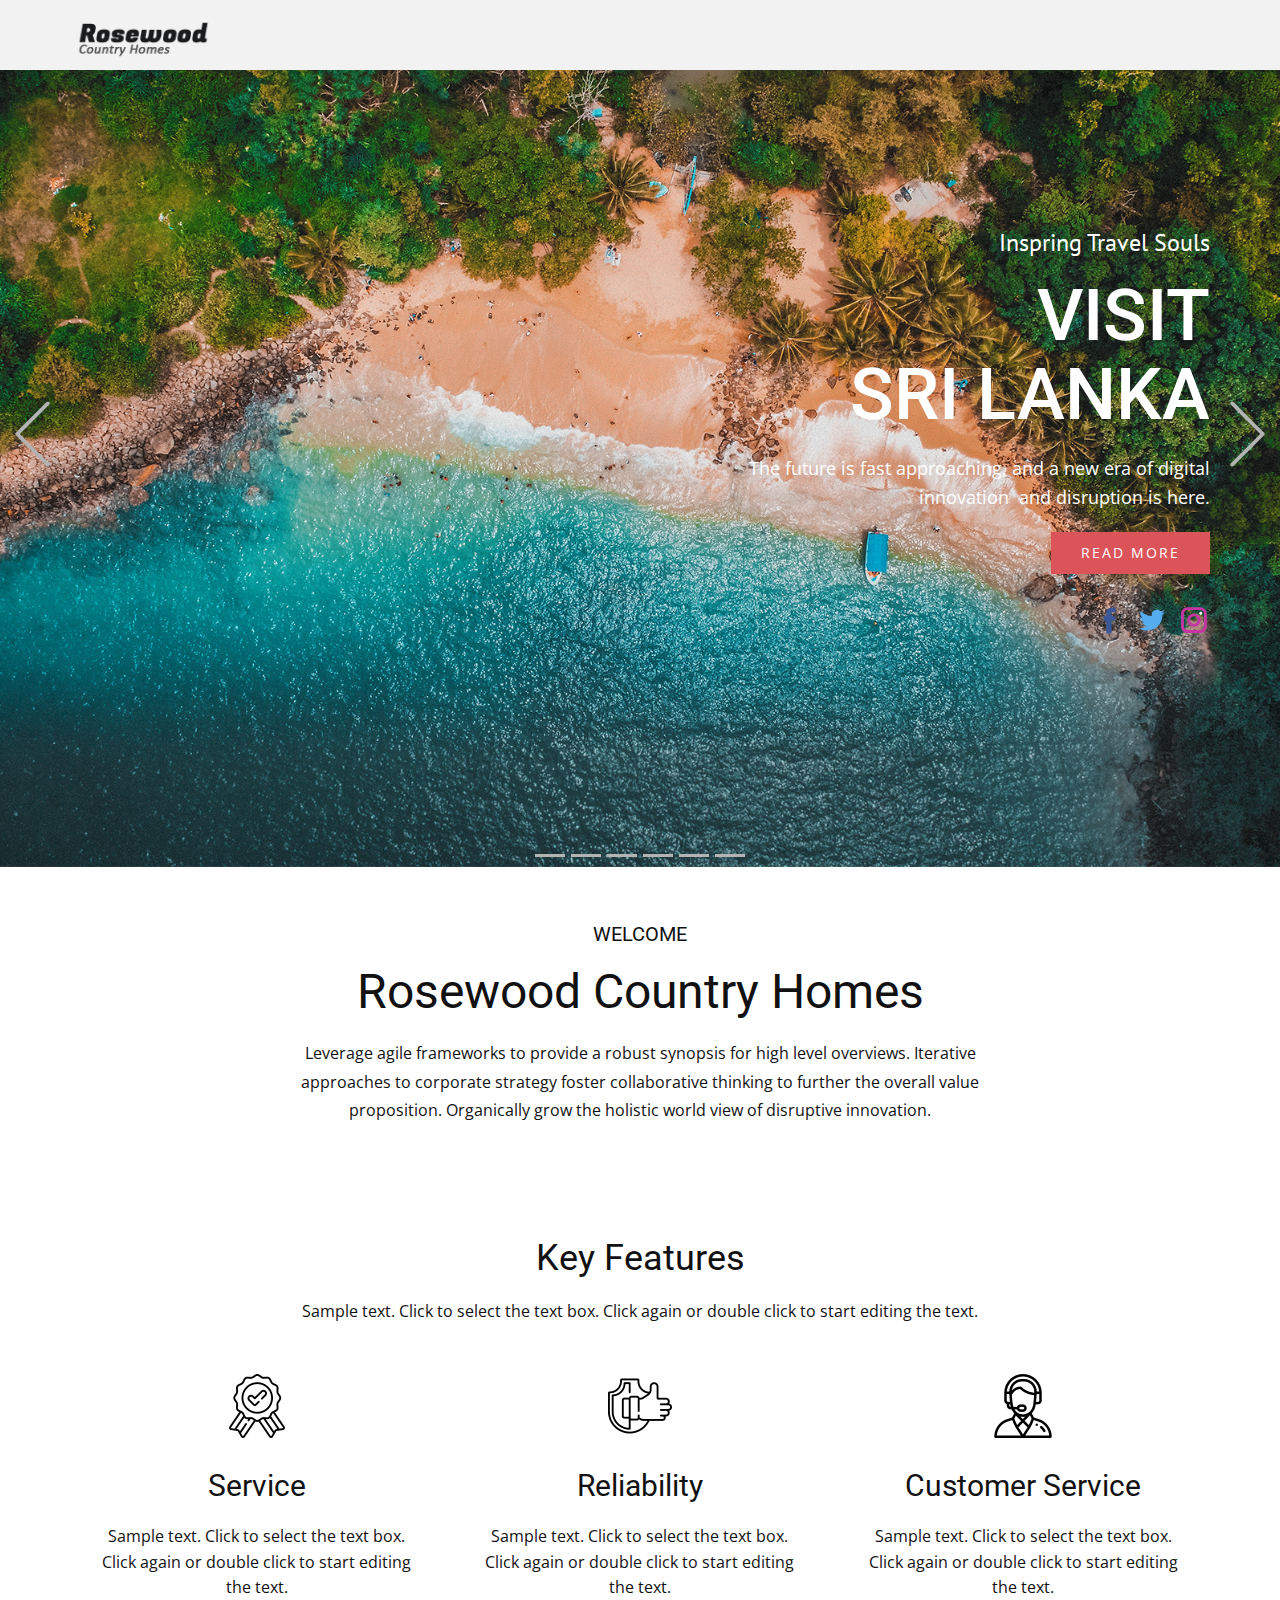
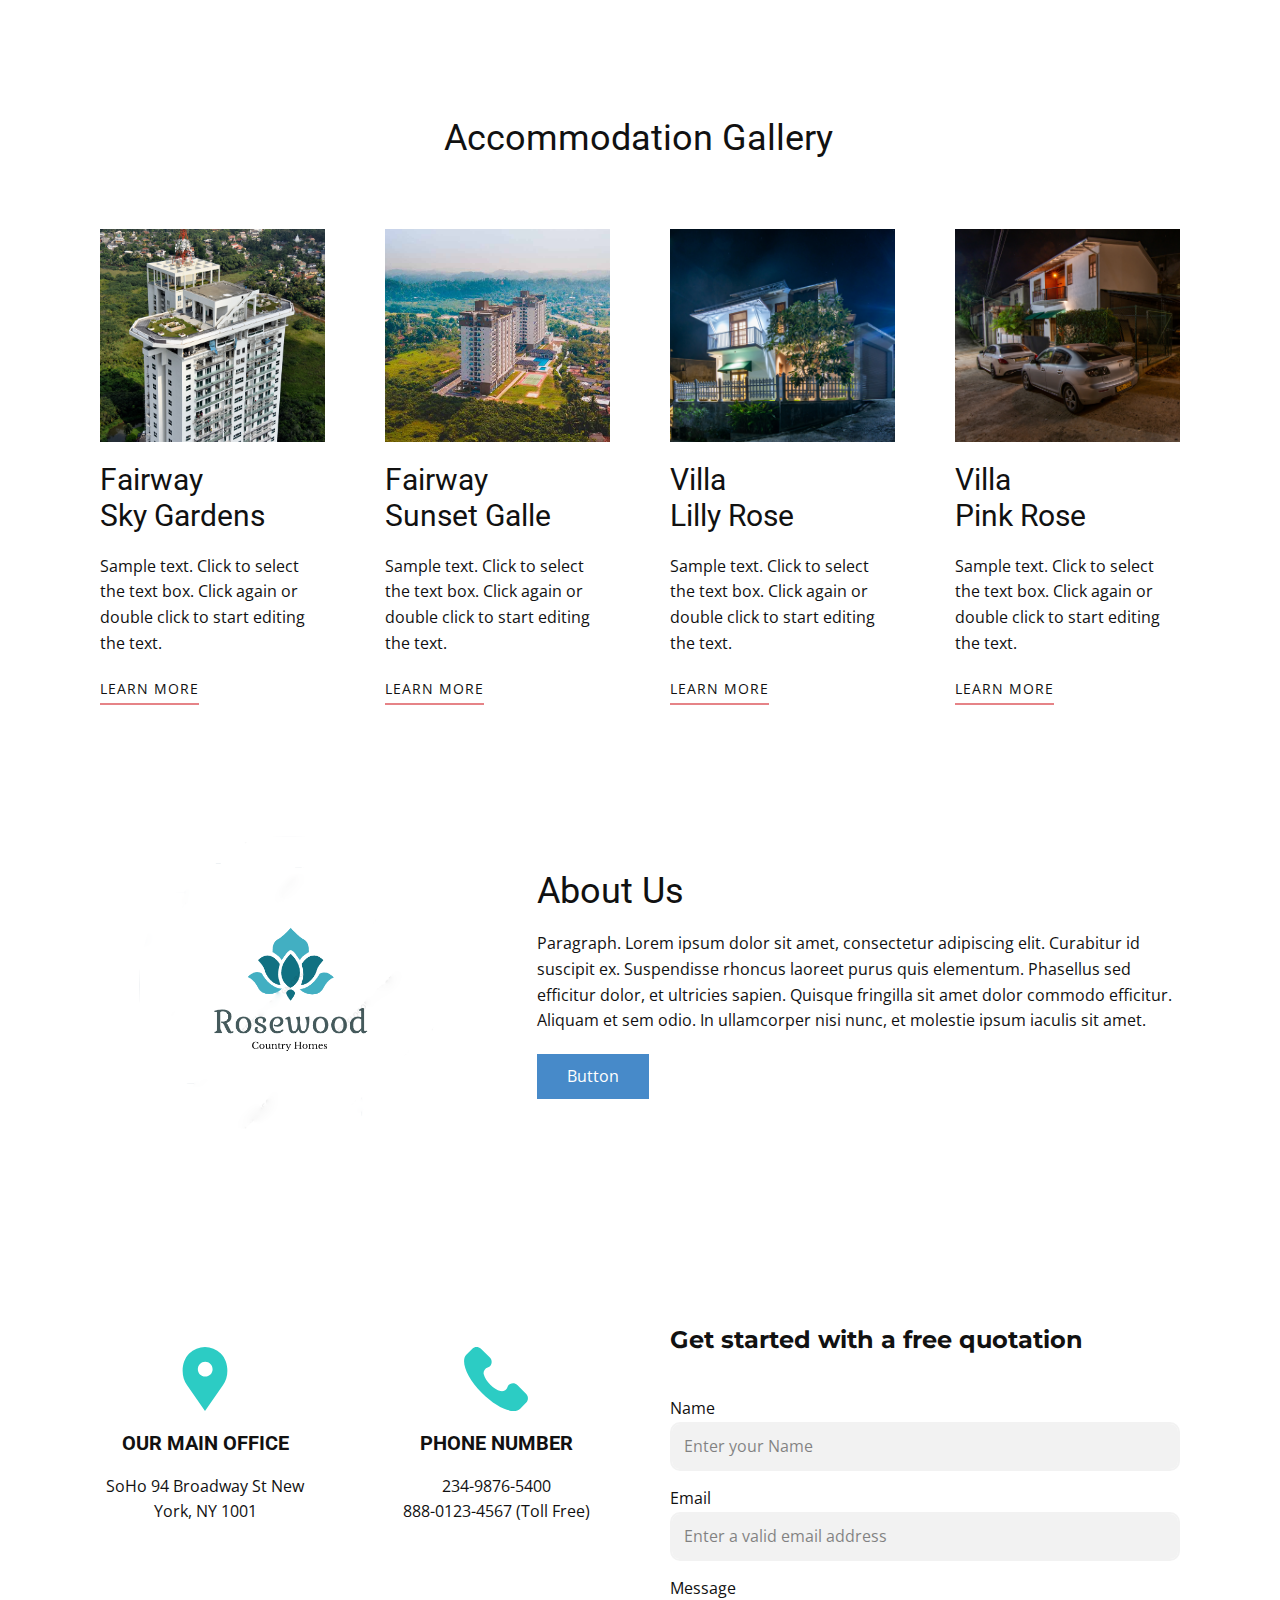
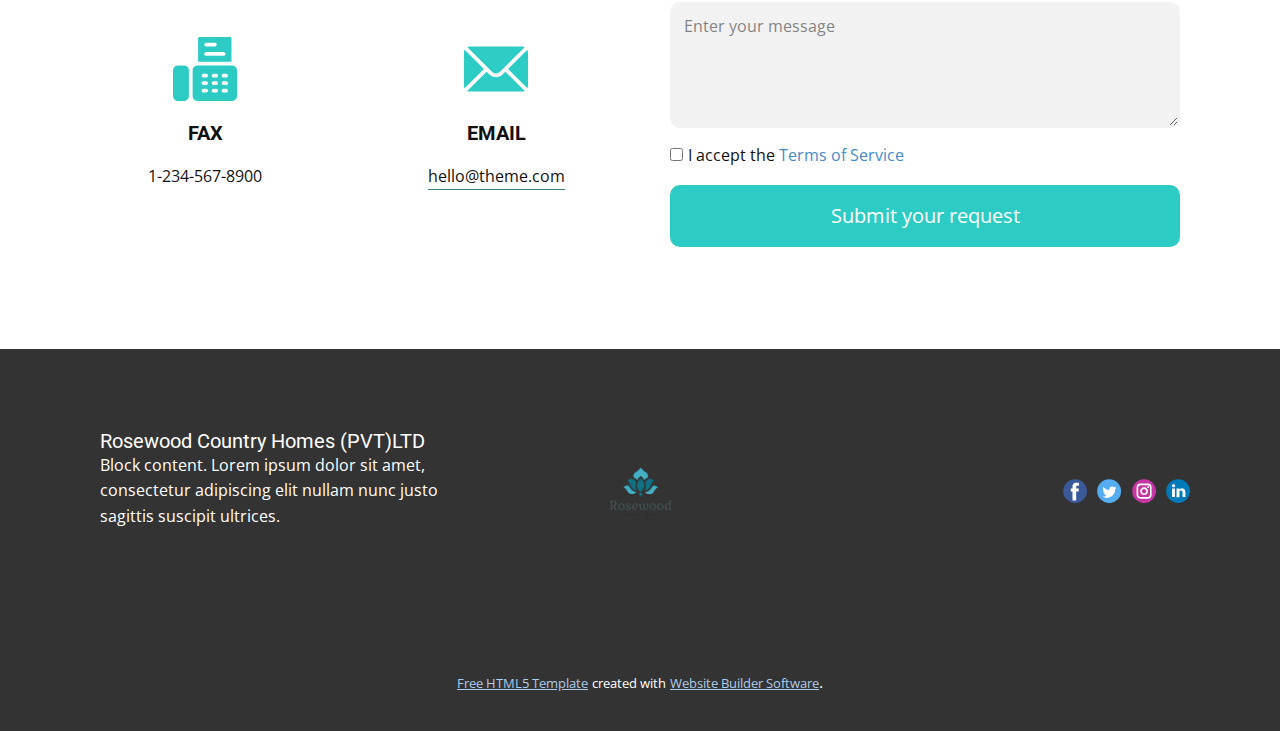
==== index.html @ 9479b826 "update" ====
<!DOCTYPE html>
<html style="font-size: 16px;" lang="en-LK"><head>
    <meta name="viewport" content="width=device-width, initial-scale=1.0">
    <meta charset="utf-8">
    <meta name="keywords" content="TECHN​OLOGY REVOLUTION, Iterative Methods, About Us">
    <meta name="description" content="">
    <title>Home</title>
    <link rel="stylesheet" href="nicepage.css" media="screen">
<link rel="stylesheet" href="Home.css" media="screen">
    <script class="u-script" type="text/javascript" src="jquery.js" defer=""></script>
    <script class="u-script" type="text/javascript" src="nicepage.js" defer=""></script>
    <meta name="generator" content="Nicepage 4.18.4, nicepage.com">
    <link id="u-theme-google-font" rel="stylesheet" href="https://fonts.googleapis.com/css?family=Roboto:100,100i,300,300i,400,400i,500,500i,700,700i,900,900i|Open+Sans:300,300i,400,400i,500,500i,600,600i,700,700i,800,800i">
    <link id="u-page-google-font" rel="stylesheet" href="https://fonts.googleapis.com/css?family=PT+Sans:400,400i,700,700i|Montserrat:100,100i,200,200i,300,300i,400,400i,500,500i,600,600i,700,700i,800,800i,900,900i">
    
    
    
    
    
    
    
    <script type="application/ld+json">{
		"@context": "http://schema.org",
		"@type": "Organization",
		"name": "Rosewood Country Homes",
		"logo": "images/Untitled-4.png",
		"sameAs": []
}</script>
    <meta name="theme-color" content="#478ac9">
    <meta property="og:title" content="Home">
    <meta property="og:description" content="">
    <meta property="og:type" content="website">
  </head>
  <body data-home-page="Home.html" data-home-page-title="Home" class="u-body u-overlap u-xl-mode" data-lang="en"><header class="u-clearfix u-header u-sticky u-sticky-08ac u-white u-header" id="sec-8218"><div class="u-clearfix u-sheet u-sheet-1">
        <a href="https://nicepage.com" class="u-image u-logo u-image-1" data-image-width="300" data-image-height="150">
          <img src="images/Untitled-4.png" class="u-logo-image u-logo-image-1">
        </a>
        <nav class="u-menu u-menu-one-level u-offcanvas u-menu-1" data-position="">
          <div class="menu-collapse" style="font-size: 1rem; letter-spacing: 0px; font-weight: 500;">
            <a class="u-button-style u-custom-active-border-color u-custom-active-color u-custom-border u-custom-border-color u-custom-borders u-custom-hover-border-color u-custom-hover-color u-custom-left-right-menu-spacing u-custom-padding-bottom u-custom-text-active-color u-custom-text-color u-custom-text-decoration u-custom-text-hover-color u-custom-top-bottom-menu-spacing u-nav-link u-text-active-palette-1-base u-text-hover-palette-2-base" href="#" style="padding: 4px 0px; font-size: calc(1em + 8px);">
              <svg class="u-svg-link" viewBox="0 0 24 24"><use xmlns:xlink="http://www.w3.org/1999/xlink" xlink:href="#menu-hamburger"></use></svg>
              <svg class="u-svg-content" version="1.1" id="menu-hamburger" viewBox="0 0 16 16" x="0px" y="0px" xmlns:xlink="http://www.w3.org/1999/xlink" xmlns="http://www.w3.org/2000/svg"><g><rect y="1" width="16" height="2"></rect><rect y="7" width="16" height="2"></rect><rect y="13" width="16" height="2"></rect>
</g></svg>
            </a>
          </div>
          <div class="u-custom-menu u-nav-container">
            <ul class="u-nav u-spacing-2 u-unstyled u-nav-1"><li class="u-nav-item"><a class="u-active-grey-5 u-border-active-palette-1-base u-border-hover-palette-1-base u-border-no-left u-border-no-right u-border-no-top u-button-style u-hover-grey-10 u-nav-link u-text-active-grey-90 u-text-grey-90 u-text-hover-grey-90" href="Home.html" style="padding: 10px 20px;">Home</a>
</li><li class="u-nav-item"><a class="u-active-grey-5 u-border-active-palette-1-base u-border-hover-palette-1-base u-border-no-left u-border-no-right u-border-no-top u-button-style u-hover-grey-10 u-nav-link u-text-active-grey-90 u-text-grey-90 u-text-hover-grey-90" href="Gallery.html" style="padding: 10px 20px;">Gallery</a>
</li><li class="u-nav-item"><a class="u-active-grey-5 u-border-active-palette-1-base u-border-hover-palette-1-base u-border-no-left u-border-no-right u-border-no-top u-button-style u-hover-grey-10 u-nav-link u-text-active-grey-90 u-text-grey-90 u-text-hover-grey-90" href="Contact.html" style="padding: 10px 20px;">Contact</a>
</li></ul>
          </div>
          <div class="u-custom-menu u-nav-container-collapse">
            <div class="u-black u-container-style u-inner-container-layout u-opacity u-opacity-95 u-sidenav">
              <div class="u-inner-container-layout u-sidenav-overflow">
                <div class="u-menu-close"></div>
                <ul class="u-align-center u-nav u-popupmenu-items u-unstyled u-nav-2"><li class="u-nav-item"><a class="u-button-style u-nav-link" href="Home.html">Home</a>
</li><li class="u-nav-item"><a class="u-button-style u-nav-link" href="Gallery.html">Gallery</a>
</li><li class="u-nav-item"><a class="u-button-style u-nav-link" href="Contact.html">Contact</a>
</li></ul>
              </div>
            </div>
            <div class="u-black u-menu-overlay u-opacity u-opacity-70"></div>
          </div>
        </nav>
      </div><style class="u-sticky-style" data-style-id="08ac">.u-sticky-fixed.u-sticky-08ac:before, .u-body.u-sticky-fixed .u-sticky-08ac:before {
borders: top right bottom left !important
}</style></header>
    <section class="u-carousel u-carousel-duration-500 u-hidden-xs u-slide u-block-8f8c-1" id="carousel_37d6" data-image-width="2000" data-image-height="1333" data-interval="2000" data-u-ride="carousel" data-pause="false">
      <ol class="u-absolute-hcenter u-carousel-indicators u-block-8f8c-2">
        <li data-u-target="#carousel_37d6" data-u-slide-to="0" class="u-active u-grey-30"></li>
        <li data-u-target="#carousel_37d6" class="u-grey-30" data-u-slide-to="1"></li>
        <li data-u-target="#carousel_37d6" class="u-grey-30" data-u-slide-to="2"></li>
        <li data-u-target="#carousel_37d6" class="u-grey-30" data-u-slide-to="3"></li>
        <li data-u-target="#carousel_37d6" class="u-grey-30" data-u-slide-to="4"></li>
        <li data-u-target="#carousel_37d6" class="u-grey-30" data-u-slide-to="5"></li>
      </ol>
      <div class="u-carousel-inner" role="listbox">
        <div class="u-active u-align-right u-carousel-item u-clearfix u-image u-section-1-1" data-image-width="1920" data-image-height="1080">
          <div class="u-clearfix u-sheet u-sheet-1">
            <h3 class="u-custom-font u-font-pt-sans u-text u-text-body-alt-color u-text-1"> Inspring Travel Souls</h3>
            <h1 class="u-heading-font u-text u-text-body-alt-color u-title u-text-2">VISIT<br>SRI LANKA
            </h1>
            <p class="u-text u-text-body-alt-color u-text-3">The future is fast approaching,&nbsp;and a new era of digital innovation&nbsp;&nbsp;and disruption is here.</p>
            <a href="https://nicepage.dev" class="u-btn u-button-style u-palette-2-base u-btn-1">read more</a>
            <div class="u-social-icons u-spacing-10 u-social-icons-1">
              <a class="u-social-url" title="facebook" target="_blank" href="https://facebook.com/name"><span class="u-icon u-social-facebook u-social-icon u-icon-1"><svg class="u-svg-link" preserveAspectRatio="xMidYMin slice" viewBox="0 0 112 112" style=""><use xmlns:xlink="http://www.w3.org/1999/xlink" xlink:href="#svg-96f3"></use></svg><svg class="u-svg-content" viewBox="0 0 112 112" x="0" y="0" id="svg-96f3"><path fill="currentColor" d="M75.5,28.8H65.4c-1.5,0-4,0.9-4,4.3v9.4h13.9l-1.5,15.8H61.4v45.1H42.8V58.3h-8.8V42.4h8.8V32.2
c0-7.4,3.4-18.8,18.8-18.8h13.8v15.4H75.5z"></path></svg></span>
              </a>
              <a class="u-social-url" title="twitter" target="_blank" href="https://twitter.com/name"><span class="u-icon u-social-icon u-social-twitter u-icon-2"><svg class="u-svg-link" preserveAspectRatio="xMidYMin slice" viewBox="0 0 112 112" style=""><use xmlns:xlink="http://www.w3.org/1999/xlink" xlink:href="#svg-ef96"></use></svg><svg class="u-svg-content" viewBox="0 0 112 112" x="0" y="0" id="svg-ef96"><path fill="currentColor" d="M92.2,38.2c0,0.8,0,1.6,0,2.3c0,24.3-18.6,52.4-52.6,52.4c-10.6,0.1-20.2-2.9-28.5-8.2
	c1.4,0.2,2.9,0.2,4.4,0.2c8.7,0,16.7-2.9,23-7.9c-8.1-0.2-14.9-5.5-17.3-12.8c1.1,0.2,2.4,0.2,3.4,0.2c1.6,0,3.3-0.2,4.8-0.7
	c-8.4-1.6-14.9-9.2-14.9-18c0-0.2,0-0.2,0-0.2c2.5,1.4,5.4,2.2,8.4,2.3c-5-3.3-8.3-8.9-8.3-15.4c0-3.4,1-6.5,2.5-9.2
	c9.1,11.1,22.7,18.5,38,19.2c-0.2-1.4-0.4-2.8-0.4-4.3c0.1-10,8.3-18.2,18.5-18.2c5.4,0,10.1,2.2,13.5,5.7c4.3-0.8,8.1-2.3,11.7-4.5
	c-1.4,4.3-4.3,7.9-8.1,10.1c3.7-0.4,7.3-1.4,10.6-2.9C98.9,32.3,95.7,35.5,92.2,38.2z"></path></svg></span>
              </a>
              <a class="u-social-url" title="instagram" target="_blank" href="https://instagram.com/name"><span class="u-icon u-social-icon u-social-instagram u-icon-3"><svg class="u-svg-link" preserveAspectRatio="xMidYMin slice" viewBox="0 0 112 112" style=""><use xmlns:xlink="http://www.w3.org/1999/xlink" xlink:href="#svg-8b2a"></use></svg><svg class="u-svg-content" viewBox="0 0 112 112" x="0" y="0" id="svg-8b2a"><path fill="currentColor" d="M55.9,32.9c-12.8,0-23.2,10.4-23.2,23.2s10.4,23.2,23.2,23.2s23.2-10.4,23.2-23.2S68.7,32.9,55.9,32.9z
	 M55.9,69.4c-7.4,0-13.3-6-13.3-13.3c-0.1-7.4,6-13.3,13.3-13.3s13.3,6,13.3,13.3C69.3,63.5,63.3,69.4,55.9,69.4z"></path><path fill="#FFFFFF" d="M79.7,26.8c-3,0-5.4,2.5-5.4,5.4s2.5,5.4,5.4,5.4c3,0,5.4-2.5,5.4-5.4S82.7,26.8,79.7,26.8z"></path><path fill="currentColor" d="M78.2,11H33.5C21,11,10.8,21.3,10.8,33.7v44.7c0,12.6,10.2,22.8,22.7,22.8h44.7c12.6,0,22.7-10.2,22.7-22.7
	V33.7C100.8,21.1,90.6,11,78.2,11z M91,78.4c0,7.1-5.8,12.8-12.8,12.8H33.5c-7.1,0-12.8-5.8-12.8-12.8V33.7
	c0-7.1,5.8-12.8,12.8-12.8h44.7c7.1,0,12.8,5.8,12.8,12.8V78.4z"></path></svg></span>
              </a>
            </div>
          </div>
        </div>
        <div class="u-align-right u-carousel-item u-clearfix u-image u-parallax u-section-1-2" data-image-width="3840" data-image-height="2160">
          <div class="u-clearfix u-sheet u-sheet-1">
            <h3 class="u-custom-font u-font-pt-sans u-text u-text-body-alt-color u-text-1"> Inspring Travel Souls</h3>
            <h1 class="u-heading-font u-text u-text-body-alt-color u-title u-text-2">VISIT<br>SRI LANKA
            </h1>
            <p class="u-text u-text-body-alt-color u-text-3">The future is fast approaching,&nbsp;and a new era of digital innovation&nbsp;&nbsp;and disruption is here.</p>
            <a href="https://nicepage.dev" class="u-btn u-button-style u-palette-2-base u-btn-1">read more</a>
            <div class="u-social-icons u-spacing-10 u-social-icons-1">
              <a class="u-social-url" title="facebook" target="_blank" href="https://facebook.com/name"><span class="u-icon u-social-facebook u-social-icon u-icon-1"><svg class="u-svg-link" preserveAspectRatio="xMidYMin slice" viewBox="0 0 112 112" style=""><use xmlns:xlink="http://www.w3.org/1999/xlink" xlink:href="#svg-96f3"></use></svg><svg class="u-svg-content" viewBox="0 0 112 112" x="0" y="0" id="svg-96f3"><path fill="currentColor" d="M75.5,28.8H65.4c-1.5,0-4,0.9-4,4.3v9.4h13.9l-1.5,15.8H61.4v45.1H42.8V58.3h-8.8V42.4h8.8V32.2
c0-7.4,3.4-18.8,18.8-18.8h13.8v15.4H75.5z"></path></svg></span>
              </a>
              <a class="u-social-url" title="twitter" target="_blank" href="https://twitter.com/name"><span class="u-icon u-social-icon u-social-twitter u-icon-2"><svg class="u-svg-link" preserveAspectRatio="xMidYMin slice" viewBox="0 0 112 112" style=""><use xmlns:xlink="http://www.w3.org/1999/xlink" xlink:href="#svg-ef96"></use></svg><svg class="u-svg-content" viewBox="0 0 112 112" x="0" y="0" id="svg-ef96"><path fill="currentColor" d="M92.2,38.2c0,0.8,0,1.6,0,2.3c0,24.3-18.6,52.4-52.6,52.4c-10.6,0.1-20.2-2.9-28.5-8.2
	c1.4,0.2,2.9,0.2,4.4,0.2c8.7,0,16.7-2.9,23-7.9c-8.1-0.2-14.9-5.5-17.3-12.8c1.1,0.2,2.4,0.2,3.4,0.2c1.6,0,3.3-0.2,4.8-0.7
	c-8.4-1.6-14.9-9.2-14.9-18c0-0.2,0-0.2,0-0.2c2.5,1.4,5.4,2.2,8.4,2.3c-5-3.3-8.3-8.9-8.3-15.4c0-3.4,1-6.5,2.5-9.2
	c9.1,11.1,22.7,18.5,38,19.2c-0.2-1.4-0.4-2.8-0.4-4.3c0.1-10,8.3-18.2,18.5-18.2c5.4,0,10.1,2.2,13.5,5.7c4.3-0.8,8.1-2.3,11.7-4.5
	c-1.4,4.3-4.3,7.9-8.1,10.1c3.7-0.4,7.3-1.4,10.6-2.9C98.9,32.3,95.7,35.5,92.2,38.2z"></path></svg></span>
              </a>
              <a class="u-social-url" title="instagram" target="_blank" href="https://instagram.com/name"><span class="u-icon u-social-icon u-social-instagram u-icon-3"><svg class="u-svg-link" preserveAspectRatio="xMidYMin slice" viewBox="0 0 112 112" style=""><use xmlns:xlink="http://www.w3.org/1999/xlink" xlink:href="#svg-8b2a"></use></svg><svg class="u-svg-content" viewBox="0 0 112 112" x="0" y="0" id="svg-8b2a"><path fill="currentColor" d="M55.9,32.9c-12.8,0-23.2,10.4-23.2,23.2s10.4,23.2,23.2,23.2s23.2-10.4,23.2-23.2S68.7,32.9,55.9,32.9z
	 M55.9,69.4c-7.4,0-13.3-6-13.3-13.3c-0.1-7.4,6-13.3,13.3-13.3s13.3,6,13.3,13.3C69.3,63.5,63.3,69.4,55.9,69.4z"></path><path fill="#FFFFFF" d="M79.7,26.8c-3,0-5.4,2.5-5.4,5.4s2.5,5.4,5.4,5.4c3,0,5.4-2.5,5.4-5.4S82.7,26.8,79.7,26.8z"></path><path fill="currentColor" d="M78.2,11H33.5C21,11,10.8,21.3,10.8,33.7v44.7c0,12.6,10.2,22.8,22.7,22.8h44.7c12.6,0,22.7-10.2,22.7-22.7
	V33.7C100.8,21.1,90.6,11,78.2,11z M91,78.4c0,7.1-5.8,12.8-12.8,12.8H33.5c-7.1,0-12.8-5.8-12.8-12.8V33.7
	c0-7.1,5.8-12.8,12.8-12.8h44.7c7.1,0,12.8,5.8,12.8,12.8V78.4z"></path></svg></span>
              </a>
            </div>
          </div>
        </div>
        <div class="u-align-right u-carousel-item u-clearfix u-image u-section-1-3" data-image-width="1360" data-image-height="765">
          <div class="u-clearfix u-sheet u-sheet-1">
            <h3 class="u-custom-font u-font-pt-sans u-text u-text-body-alt-color u-text-1"> Inspring Travel Souls</h3>
            <h1 class="u-heading-font u-text u-text-body-alt-color u-title u-text-2">VISIT<br>SRI LANKA
            </h1>
            <p class="u-text u-text-body-alt-color u-text-3">The future is fast approaching,&nbsp;and a new era of digital innovation&nbsp;&nbsp;and disruption is here.</p>
            <a href="https://www.srilanka.travel/" class="u-btn u-button-style u-palette-2-base u-btn-1" target="_blank">read more</a>
            <div class="u-social-icons u-spacing-10 u-social-icons-1">
              <a class="u-social-url" title="facebook" target="_blank" href="https://facebook.com/name"><span class="u-icon u-social-facebook u-social-icon u-icon-1"><svg class="u-svg-link" preserveAspectRatio="xMidYMin slice" viewBox="0 0 112 112" style=""><use xmlns:xlink="http://www.w3.org/1999/xlink" xlink:href="#svg-96f3"></use></svg><svg class="u-svg-content" viewBox="0 0 112 112" x="0" y="0" id="svg-96f3"><path fill="currentColor" d="M75.5,28.8H65.4c-1.5,0-4,0.9-4,4.3v9.4h13.9l-1.5,15.8H61.4v45.1H42.8V58.3h-8.8V42.4h8.8V32.2
c0-7.4,3.4-18.8,18.8-18.8h13.8v15.4H75.5z"></path></svg></span>
              </a>
              <a class="u-social-url" title="twitter" target="_blank" href="https://twitter.com/name"><span class="u-icon u-social-icon u-social-twitter u-icon-2"><svg class="u-svg-link" preserveAspectRatio="xMidYMin slice" viewBox="0 0 112 112" style=""><use xmlns:xlink="http://www.w3.org/1999/xlink" xlink:href="#svg-ef96"></use></svg><svg class="u-svg-content" viewBox="0 0 112 112" x="0" y="0" id="svg-ef96"><path fill="currentColor" d="M92.2,38.2c0,0.8,0,1.6,0,2.3c0,24.3-18.6,52.4-52.6,52.4c-10.6,0.1-20.2-2.9-28.5-8.2
	c1.4,0.2,2.9,0.2,4.4,0.2c8.7,0,16.7-2.9,23-7.9c-8.1-0.2-14.9-5.5-17.3-12.8c1.1,0.2,2.4,0.2,3.4,0.2c1.6,0,3.3-0.2,4.8-0.7
	c-8.4-1.6-14.9-9.2-14.9-18c0-0.2,0-0.2,0-0.2c2.5,1.4,5.4,2.2,8.4,2.3c-5-3.3-8.3-8.9-8.3-15.4c0-3.4,1-6.5,2.5-9.2
	c9.1,11.1,22.7,18.5,38,19.2c-0.2-1.4-0.4-2.8-0.4-4.3c0.1-10,8.3-18.2,18.5-18.2c5.4,0,10.1,2.2,13.5,5.7c4.3-0.8,8.1-2.3,11.7-4.5
	c-1.4,4.3-4.3,7.9-8.1,10.1c3.7-0.4,7.3-1.4,10.6-2.9C98.9,32.3,95.7,35.5,92.2,38.2z"></path></svg></span>
              </a>
              <a class="u-social-url" title="instagram" target="_blank" href="https://instagram.com/name"><span class="u-icon u-social-icon u-social-instagram u-icon-3"><svg class="u-svg-link" preserveAspectRatio="xMidYMin slice" viewBox="0 0 112 112" style=""><use xmlns:xlink="http://www.w3.org/1999/xlink" xlink:href="#svg-8b2a"></use></svg><svg class="u-svg-content" viewBox="0 0 112 112" x="0" y="0" id="svg-8b2a"><path fill="currentColor" d="M55.9,32.9c-12.8,0-23.2,10.4-23.2,23.2s10.4,23.2,23.2,23.2s23.2-10.4,23.2-23.2S68.7,32.9,55.9,32.9z
	 M55.9,69.4c-7.4,0-13.3-6-13.3-13.3c-0.1-7.4,6-13.3,13.3-13.3s13.3,6,13.3,13.3C69.3,63.5,63.3,69.4,55.9,69.4z"></path><path fill="#FFFFFF" d="M79.7,26.8c-3,0-5.4,2.5-5.4,5.4s2.5,5.4,5.4,5.4c3,0,5.4-2.5,5.4-5.4S82.7,26.8,79.7,26.8z"></path><path fill="currentColor" d="M78.2,11H33.5C21,11,10.8,21.3,10.8,33.7v44.7c0,12.6,10.2,22.8,22.7,22.8h44.7c12.6,0,22.7-10.2,22.7-22.7
	V33.7C100.8,21.1,90.6,11,78.2,11z M91,78.4c0,7.1-5.8,12.8-12.8,12.8H33.5c-7.1,0-12.8-5.8-12.8-12.8V33.7
	c0-7.1,5.8-12.8,12.8-12.8h44.7c7.1,0,12.8,5.8,12.8,12.8V78.4z"></path></svg></span>
              </a>
            </div>
          </div>
        </div>
        <div class="u-align-right u-carousel-item u-clearfix u-image u-section-1-4" data-image-width="3840" data-image-height="2160">
          <div class="u-clearfix u-sheet u-sheet-1">
            <h3 class="u-custom-font u-font-pt-sans u-text u-text-body-alt-color u-text-1"> Inspring Travel Souls</h3>
            <h1 class="u-heading-font u-text u-text-body-alt-color u-title u-text-2">VISIT<br>SRI LANKA
            </h1>
            <p class="u-text u-text-body-alt-color u-text-3">The future is fast approaching,&nbsp;and a new era of digital innovation&nbsp;&nbsp;and disruption is here.</p>
            <a href="https://nicepage.dev" class="u-btn u-button-style u-palette-2-base u-btn-1">read more</a>
            <div class="u-social-icons u-spacing-10 u-social-icons-1">
              <a class="u-social-url" title="facebook" target="_blank" href="https://facebook.com/name"><span class="u-icon u-social-facebook u-social-icon u-icon-1"><svg class="u-svg-link" preserveAspectRatio="xMidYMin slice" viewBox="0 0 112 112" style=""><use xmlns:xlink="http://www.w3.org/1999/xlink" xlink:href="#svg-96f3"></use></svg><svg class="u-svg-content" viewBox="0 0 112 112" x="0" y="0" id="svg-96f3"><path fill="currentColor" d="M75.5,28.8H65.4c-1.5,0-4,0.9-4,4.3v9.4h13.9l-1.5,15.8H61.4v45.1H42.8V58.3h-8.8V42.4h8.8V32.2
c0-7.4,3.4-18.8,18.8-18.8h13.8v15.4H75.5z"></path></svg></span>
              </a>
              <a class="u-social-url" title="twitter" target="_blank" href="https://twitter.com/name"><span class="u-icon u-social-icon u-social-twitter u-icon-2"><svg class="u-svg-link" preserveAspectRatio="xMidYMin slice" viewBox="0 0 112 112" style=""><use xmlns:xlink="http://www.w3.org/1999/xlink" xlink:href="#svg-ef96"></use></svg><svg class="u-svg-content" viewBox="0 0 112 112" x="0" y="0" id="svg-ef96"><path fill="currentColor" d="M92.2,38.2c0,0.8,0,1.6,0,2.3c0,24.3-18.6,52.4-52.6,52.4c-10.6,0.1-20.2-2.9-28.5-8.2
	c1.4,0.2,2.9,0.2,4.4,0.2c8.7,0,16.7-2.9,23-7.9c-8.1-0.2-14.9-5.5-17.3-12.8c1.1,0.2,2.4,0.2,3.4,0.2c1.6,0,3.3-0.2,4.8-0.7
	c-8.4-1.6-14.9-9.2-14.9-18c0-0.2,0-0.2,0-0.2c2.5,1.4,5.4,2.2,8.4,2.3c-5-3.3-8.3-8.9-8.3-15.4c0-3.4,1-6.5,2.5-9.2
	c9.1,11.1,22.7,18.5,38,19.2c-0.2-1.4-0.4-2.8-0.4-4.3c0.1-10,8.3-18.2,18.5-18.2c5.4,0,10.1,2.2,13.5,5.7c4.3-0.8,8.1-2.3,11.7-4.5
	c-1.4,4.3-4.3,7.9-8.1,10.1c3.7-0.4,7.3-1.4,10.6-2.9C98.9,32.3,95.7,35.5,92.2,38.2z"></path></svg></span>
              </a>
              <a class="u-social-url" title="instagram" target="_blank" href="https://instagram.com/name"><span class="u-icon u-social-icon u-social-instagram u-icon-3"><svg class="u-svg-link" preserveAspectRatio="xMidYMin slice" viewBox="0 0 112 112" style=""><use xmlns:xlink="http://www.w3.org/1999/xlink" xlink:href="#svg-8b2a"></use></svg><svg class="u-svg-content" viewBox="0 0 112 112" x="0" y="0" id="svg-8b2a"><path fill="currentColor" d="M55.9,32.9c-12.8,0-23.2,10.4-23.2,23.2s10.4,23.2,23.2,23.2s23.2-10.4,23.2-23.2S68.7,32.9,55.9,32.9z
	 M55.9,69.4c-7.4,0-13.3-6-13.3-13.3c-0.1-7.4,6-13.3,13.3-13.3s13.3,6,13.3,13.3C69.3,63.5,63.3,69.4,55.9,69.4z"></path><path fill="#FFFFFF" d="M79.7,26.8c-3,0-5.4,2.5-5.4,5.4s2.5,5.4,5.4,5.4c3,0,5.4-2.5,5.4-5.4S82.7,26.8,79.7,26.8z"></path><path fill="currentColor" d="M78.2,11H33.5C21,11,10.8,21.3,10.8,33.7v44.7c0,12.6,10.2,22.8,22.7,22.8h44.7c12.6,0,22.7-10.2,22.7-22.7
	V33.7C100.8,21.1,90.6,11,78.2,11z M91,78.4c0,7.1-5.8,12.8-12.8,12.8H33.5c-7.1,0-12.8-5.8-12.8-12.8V33.7
	c0-7.1,5.8-12.8,12.8-12.8h44.7c7.1,0,12.8,5.8,12.8,12.8V78.4z"></path></svg></span>
              </a>
            </div>
          </div>
        </div>
        <div class="u-align-right u-carousel-item u-clearfix u-image u-section-1-5" data-image-width="3840" data-image-height="2160">
          <div class="u-clearfix u-sheet u-sheet-1">
            <h3 class="u-custom-font u-font-pt-sans u-text u-text-body-alt-color u-text-1"> Inspring Travel Souls</h3>
            <h1 class="u-heading-font u-text u-text-body-alt-color u-title u-text-2">VISIT<br>SRI LANKA
            </h1>
            <p class="u-text u-text-body-alt-color u-text-3">The future is fast approaching,&nbsp;and a new era of digital innovation&nbsp;&nbsp;and disruption is here.</p>
            <a href="https://nicepage.dev" class="u-btn u-button-style u-palette-2-base u-btn-1">read more</a>
            <div class="u-social-icons u-spacing-10 u-social-icons-1">
              <a class="u-social-url" title="facebook" target="_blank" href="https://facebook.com/name"><span class="u-icon u-social-facebook u-social-icon u-icon-1"><svg class="u-svg-link" preserveAspectRatio="xMidYMin slice" viewBox="0 0 112 112" style=""><use xmlns:xlink="http://www.w3.org/1999/xlink" xlink:href="#svg-96f3"></use></svg><svg class="u-svg-content" viewBox="0 0 112 112" x="0" y="0" id="svg-96f3"><path fill="currentColor" d="M75.5,28.8H65.4c-1.5,0-4,0.9-4,4.3v9.4h13.9l-1.5,15.8H61.4v45.1H42.8V58.3h-8.8V42.4h8.8V32.2
c0-7.4,3.4-18.8,18.8-18.8h13.8v15.4H75.5z"></path></svg></span>
              </a>
              <a class="u-social-url" title="twitter" target="_blank" href="https://twitter.com/name"><span class="u-icon u-social-icon u-social-twitter u-icon-2"><svg class="u-svg-link" preserveAspectRatio="xMidYMin slice" viewBox="0 0 112 112" style=""><use xmlns:xlink="http://www.w3.org/1999/xlink" xlink:href="#svg-ef96"></use></svg><svg class="u-svg-content" viewBox="0 0 112 112" x="0" y="0" id="svg-ef96"><path fill="currentColor" d="M92.2,38.2c0,0.8,0,1.6,0,2.3c0,24.3-18.6,52.4-52.6,52.4c-10.6,0.1-20.2-2.9-28.5-8.2
	c1.4,0.2,2.9,0.2,4.4,0.2c8.7,0,16.7-2.9,23-7.9c-8.1-0.2-14.9-5.5-17.3-12.8c1.1,0.2,2.4,0.2,3.4,0.2c1.6,0,3.3-0.2,4.8-0.7
	c-8.4-1.6-14.9-9.2-14.9-18c0-0.2,0-0.2,0-0.2c2.5,1.4,5.4,2.2,8.4,2.3c-5-3.3-8.3-8.9-8.3-15.4c0-3.4,1-6.5,2.5-9.2
	c9.1,11.1,22.7,18.5,38,19.2c-0.2-1.4-0.4-2.8-0.4-4.3c0.1-10,8.3-18.2,18.5-18.2c5.4,0,10.1,2.2,13.5,5.7c4.3-0.8,8.1-2.3,11.7-4.5
	c-1.4,4.3-4.3,7.9-8.1,10.1c3.7-0.4,7.3-1.4,10.6-2.9C98.9,32.3,95.7,35.5,92.2,38.2z"></path></svg></span>
              </a>
              <a class="u-social-url" title="instagram" target="_blank" href="https://instagram.com/name"><span class="u-icon u-social-icon u-social-instagram u-icon-3"><svg class="u-svg-link" preserveAspectRatio="xMidYMin slice" viewBox="0 0 112 112" style=""><use xmlns:xlink="http://www.w3.org/1999/xlink" xlink:href="#svg-8b2a"></use></svg><svg class="u-svg-content" viewBox="0 0 112 112" x="0" y="0" id="svg-8b2a"><path fill="currentColor" d="M55.9,32.9c-12.8,0-23.2,10.4-23.2,23.2s10.4,23.2,23.2,23.2s23.2-10.4,23.2-23.2S68.7,32.9,55.9,32.9z
	 M55.9,69.4c-7.4,0-13.3-6-13.3-13.3c-0.1-7.4,6-13.3,13.3-13.3s13.3,6,13.3,13.3C69.3,63.5,63.3,69.4,55.9,69.4z"></path><path fill="#FFFFFF" d="M79.7,26.8c-3,0-5.4,2.5-5.4,5.4s2.5,5.4,5.4,5.4c3,0,5.4-2.5,5.4-5.4S82.7,26.8,79.7,26.8z"></path><path fill="currentColor" d="M78.2,11H33.5C21,11,10.8,21.3,10.8,33.7v44.7c0,12.6,10.2,22.8,22.7,22.8h44.7c12.6,0,22.7-10.2,22.7-22.7
	V33.7C100.8,21.1,90.6,11,78.2,11z M91,78.4c0,7.1-5.8,12.8-12.8,12.8H33.5c-7.1,0-12.8-5.8-12.8-12.8V33.7
	c0-7.1,5.8-12.8,12.8-12.8h44.7c7.1,0,12.8,5.8,12.8,12.8V78.4z"></path></svg></span>
              </a>
            </div>
          </div>
        </div>
        <div class="u-align-right u-carousel-item u-clearfix u-image u-section-1-6" data-image-width="2880" data-image-height="1920">
          <div class="u-clearfix u-sheet u-sheet-1">
            <h3 class="u-custom-font u-font-pt-sans u-text u-text-body-alt-color u-text-1"> Inspring Travel Souls</h3>
            <h1 class="u-heading-font u-text u-text-body-alt-color u-title u-text-2">VISIT<br>SRI LANKA
            </h1>
            <p class="u-text u-text-body-alt-color u-text-3">The future is fast approaching,&nbsp;and a new era of digital innovation&nbsp;&nbsp;and disruption is here.</p>
            <a href="https://nicepage.dev" class="u-btn u-button-style u-palette-2-base u-btn-1">read more</a>
            <div class="u-social-icons u-spacing-10 u-social-icons-1">
              <a class="u-social-url" title="facebook" target="_blank" href="https://facebook.com/name"><span class="u-icon u-social-facebook u-social-icon u-icon-1"><svg class="u-svg-link" preserveAspectRatio="xMidYMin slice" viewBox="0 0 112 112" style=""><use xmlns:xlink="http://www.w3.org/1999/xlink" xlink:href="#svg-96f3"></use></svg><svg class="u-svg-content" viewBox="0 0 112 112" x="0" y="0" id="svg-96f3"><path fill="currentColor" d="M75.5,28.8H65.4c-1.5,0-4,0.9-4,4.3v9.4h13.9l-1.5,15.8H61.4v45.1H42.8V58.3h-8.8V42.4h8.8V32.2
c0-7.4,3.4-18.8,18.8-18.8h13.8v15.4H75.5z"></path></svg></span>
              </a>
              <a class="u-social-url" title="twitter" target="_blank" href="https://twitter.com/name"><span class="u-icon u-social-icon u-social-twitter u-icon-2"><svg class="u-svg-link" preserveAspectRatio="xMidYMin slice" viewBox="0 0 112 112" style=""><use xmlns:xlink="http://www.w3.org/1999/xlink" xlink:href="#svg-ef96"></use></svg><svg class="u-svg-content" viewBox="0 0 112 112" x="0" y="0" id="svg-ef96"><path fill="currentColor" d="M92.2,38.2c0,0.8,0,1.6,0,2.3c0,24.3-18.6,52.4-52.6,52.4c-10.6,0.1-20.2-2.9-28.5-8.2
	c1.4,0.2,2.9,0.2,4.4,0.2c8.7,0,16.7-2.9,23-7.9c-8.1-0.2-14.9-5.5-17.3-12.8c1.1,0.2,2.4,0.2,3.4,0.2c1.6,0,3.3-0.2,4.8-0.7
	c-8.4-1.6-14.9-9.2-14.9-18c0-0.2,0-0.2,0-0.2c2.5,1.4,5.4,2.2,8.4,2.3c-5-3.3-8.3-8.9-8.3-15.4c0-3.4,1-6.5,2.5-9.2
	c9.1,11.1,22.7,18.5,38,19.2c-0.2-1.4-0.4-2.8-0.4-4.3c0.1-10,8.3-18.2,18.5-18.2c5.4,0,10.1,2.2,13.5,5.7c4.3-0.8,8.1-2.3,11.7-4.5
	c-1.4,4.3-4.3,7.9-8.1,10.1c3.7-0.4,7.3-1.4,10.6-2.9C98.9,32.3,95.7,35.5,92.2,38.2z"></path></svg></span>
              </a>
              <a class="u-social-url" title="instagram" target="_blank" href="https://instagram.com/name"><span class="u-icon u-social-icon u-social-instagram u-icon-3"><svg class="u-svg-link" preserveAspectRatio="xMidYMin slice" viewBox="0 0 112 112" style=""><use xmlns:xlink="http://www.w3.org/1999/xlink" xlink:href="#svg-8b2a"></use></svg><svg class="u-svg-content" viewBox="0 0 112 112" x="0" y="0" id="svg-8b2a"><path fill="currentColor" d="M55.9,32.9c-12.8,0-23.2,10.4-23.2,23.2s10.4,23.2,23.2,23.2s23.2-10.4,23.2-23.2S68.7,32.9,55.9,32.9z
	 M55.9,69.4c-7.4,0-13.3-6-13.3-13.3c-0.1-7.4,6-13.3,13.3-13.3s13.3,6,13.3,13.3C69.3,63.5,63.3,69.4,55.9,69.4z"></path><path fill="#FFFFFF" d="M79.7,26.8c-3,0-5.4,2.5-5.4,5.4s2.5,5.4,5.4,5.4c3,0,5.4-2.5,5.4-5.4S82.7,26.8,79.7,26.8z"></path><path fill="currentColor" d="M78.2,11H33.5C21,11,10.8,21.3,10.8,33.7v44.7c0,12.6,10.2,22.8,22.7,22.8h44.7c12.6,0,22.7-10.2,22.7-22.7
	V33.7C100.8,21.1,90.6,11,78.2,11z M91,78.4c0,7.1-5.8,12.8-12.8,12.8H33.5c-7.1,0-12.8-5.8-12.8-12.8V33.7
	c0-7.1,5.8-12.8,12.8-12.8h44.7c7.1,0,12.8,5.8,12.8,12.8V78.4z"></path></svg></span>
              </a>
            </div>
          </div>
        </div>
      </div>
      <a class="u-absolute-vcenter u-carousel-control u-carousel-control-prev u-hidden-sm u-hidden-xs u-text-grey-30 u-block-8f8c-3" href="#carousel_37d6" role="button" data-u-slide="prev">
        <span aria-hidden="true">
          <svg class="u-svg-link" viewBox="0 0 477.175 477.175"><path d="M145.188,238.575l215.5-215.5c5.3-5.3,5.3-13.8,0-19.1s-13.8-5.3-19.1,0l-225.1,225.1c-5.3,5.3-5.3,13.8,0,19.1l225.1,225
                    c2.6,2.6,6.1,4,9.5,4s6.9-1.3,9.5-4c5.3-5.3,5.3-13.8,0-19.1L145.188,238.575z"></path></svg>
        </span>
        <span class="sr-only">Previous</span>
      </a>
      <a class="u-absolute-vcenter u-carousel-control u-carousel-control-next u-hidden-sm u-hidden-xs u-text-grey-30 u-block-8f8c-4" href="#carousel_37d6" role="button" data-u-slide="next">
        <span aria-hidden="true">
          <svg class="u-svg-link" viewBox="0 0 477.175 477.175"><path d="M360.731,229.075l-225.1-225.1c-5.3-5.3-13.8-5.3-19.1,0s-5.3,13.8,0,19.1l215.5,215.5l-215.5,215.5
                    c-5.3,5.3-5.3,13.8,0,19.1c2.6,2.6,6.1,4,9.5,4c3.4,0,6.9-1.3,9.5-4l225.1-225.1C365.931,242.875,365.931,234.275,360.731,229.075z"></path></svg>
        </span>
        <span class="sr-only">Next</span>
      </a>
    </section>
    <section class="u-align-center u-clearfix u-section-2" id="sec-5ef4">
      <div class="u-clearfix u-sheet u-valign-middle u-sheet-1">
        <h5 class="u-text u-text-default u-text-1">Welcome</h5>
        <h1 class="u-text u-text-default u-text-2">Rosewood Country Homes</h1>
        <p class="u-text u-text-3">Leverage agile frameworks to provide a robust synopsis for high level overviews. Iterative approaches to corporate strategy foster collaborative thinking to further the overall value proposition. Organically grow the holistic world view of
                disruptive innovation.</p>
      </div>
    </section>
    <section class="u-clearfix u-section-3" id="sec-9847">
      <div class="u-clearfix u-sheet u-valign-middle u-sheet-1">
        <h2 class="u-align-center u-text u-text-default u-text-1">Key Features</h2>
        <p class="u-align-center u-text u-text-2">Sample text. Click to select the text box. Click again or double click to start editing the text.</p>
        <div class="u-expanded-width u-list u-list-1">
          <div class="u-repeater u-repeater-1">
            <div class="u-align-center u-container-style u-list-item u-repeater-item">
              <div class="u-container-layout u-similar-container u-valign-top u-container-layout-1"><span class="u-file-icon u-icon u-icon-1"><img src="images/2554501.png" alt=""></span>
                <h3 class="u-text u-text-default u-text-3">Service</h3>
                <p class="u-text u-text-default u-text-4">Sample text. Click to select the text box. Click again or double click to start editing the text.</p>
              </div>
            </div>
            <div class="u-align-center u-container-style u-list-item u-repeater-item">
              <div class="u-container-layout u-similar-container u-valign-top u-container-layout-2"><span class="u-file-icon u-icon u-icon-2"><img src="images/1600232.png" alt=""></span>
                <h3 class="u-text u-text-default u-text-5"> Reliability</h3>
                <p class="u-text u-text-default u-text-6">Sample text. Click to select the text box. Click again or double click to start editing the text.</p>
              </div>
            </div>
            <div class="u-align-center u-container-style u-list-item u-repeater-item">
              <div class="u-container-layout u-similar-container u-valign-top u-container-layout-3"><span class="u-file-icon u-icon u-icon-3"><img src="images/1067566.png" alt=""></span>
                <h3 class="u-text u-text-default u-text-7">Customer Service</h3>
                <p class="u-text u-text-default u-text-8">Sample text. Click to select the text box. Click again or double click to start editing the text.</p>
              </div>
            </div>
          </div>
        </div>
      </div>
    </section>
    <section class="u-clearfix u-section-4" id="sec-63d9">
      <div class="u-clearfix u-sheet u-valign-top u-sheet-1">
        <h2 class="u-text u-text-1"> Accommodation Gallery</h2>
        <div class="u-expanded-width u-list u-list-1">
          <div class="u-repeater u-repeater-1">
            <div class="u-container-style u-list-item u-repeater-item">
              <div class="u-container-layout u-similar-container u-container-layout-1">
                <img alt="" class="u-expanded-width u-image u-image-default u-image-1" data-image-width="899" data-image-height="600" src="images/144-Fairway-SkyGardens-14.jpg" data-animation-name="customAnimationIn" data-animation-duration="1000" data-animation-direction="">
                <h3 class="u-text u-text-default u-text-2">Fairway&nbsp;<br> Sky Gardens
                </h3>
                <p class="u-text u-text-3">Sample text. Click to select the text box. Click again or double click to start editing the text.</p>
                <a href="" class="u-active-none u-border-2 u-border-hover-palette-2-base u-border-palette-2-light-1 u-btn u-button-style u-hover-none u-none u-text-body-color u-btn-1">learn more</a>
              </div>
            </div>
            <div class="u-container-style u-list-item u-repeater-item">
              <div class="u-container-layout u-similar-container u-container-layout-2">
                <img alt="" class="u-expanded-width u-image u-image-default u-image-2" data-image-width="1400" data-image-height="700" src="images/2-1.jpg" data-animation-name="customAnimationIn" data-animation-duration="1000" data-animation-direction="">
                <h3 class="u-text u-text-default u-text-4"> Fairway&nbsp;<br>Sunset Galle&nbsp;
                </h3>
                <p class="u-text u-text-5">Sample text. Click to select the text box. Click again or double click to start editing the text.</p>
                <a href="" class="u-active-none u-border-2 u-border-hover-palette-2-base u-border-palette-2-light-1 u-btn u-button-style u-hover-none u-none u-text-body-color u-btn-2">learn more</a>
              </div>
            </div>
            <div class="u-container-style u-list-item u-repeater-item">
              <div class="u-container-layout u-similar-container u-container-layout-3">
                <img alt="" class="u-expanded-width u-image u-image-default u-image-3" data-image-width="1958" data-image-height="1958" src="images/DSC_2533low.jpg" data-animation-name="customAnimationIn" data-animation-duration="1000" data-animation-direction="">
                <h3 class="u-text u-text-default u-text-6">Villa<br>Lilly Rose
                </h3>
                <p class="u-text u-text-7">Sample text. Click to select the text box. Click again or double click to start editing the text.</p>
                <a href="" class="u-active-none u-border-2 u-border-hover-palette-2-base u-border-palette-2-light-1 u-btn u-button-style u-hover-none u-none u-text-body-color u-btn-3">learn more</a>
              </div>
            </div>
            <div class="u-container-style u-list-item u-repeater-item">
              <div class="u-container-layout u-similar-container u-container-layout-4">
                <img alt="" class="u-expanded-width u-image u-image-default u-image-4" data-image-width="2000" data-image-height="2000" src="images/DSC_2539low.jpg" data-animation-name="customAnimationIn" data-animation-duration="1000" data-animation-direction="">
                <h3 class="u-text u-text-default u-text-8">Villa<br>Pink Rose
                </h3>
                <p class="u-text u-text-9">Sample text. Click to select the text box. Click again or double click to start editing the text.</p>
                <a href="" class="u-active-none u-border-2 u-border-hover-palette-2-base u-border-palette-2-light-1 u-btn u-button-style u-hover-none u-none u-text-body-color u-btn-4">learn more</a>
              </div>
            </div>
          </div>
        </div>
      </div>
    </section>
    <section class="u-clearfix u-section-5" id="sec-8430">
      <div class="u-clearfix u-sheet u-valign-middle u-sheet-1">
        <div class="u-clearfix u-expanded-width u-gutter-0 u-layout-wrap u-layout-wrap-1">
          <div class="u-layout">
            <div class="u-layout-row">
              <div class="u-align-center u-container-style u-layout-cell u-left-cell u-size-23 u-layout-cell-1">
                <div class="u-container-layout u-valign-middle u-container-layout-1">
                  <div alt="" class="u-image u-image-circle u-image-1" src="" data-image-width="568" data-image-height="571"></div>
                </div>
              </div>
              <div class="u-align-left u-container-style u-layout-cell u-right-cell u-size-37 u-layout-cell-2">
                <div class="u-container-layout u-valign-middle-lg u-valign-middle-md u-valign-middle-sm u-valign-middle-xl u-valign-top-xs u-container-layout-2">
                  <h2 class="u-text u-text-default u-text-1">About Us</h2>
                  <p class="u-text u-text-2">Paragraph. Lorem ipsum dolor sit amet, consectetur adipiscing elit. Curabitur id suscipit ex. Suspendisse rhoncus laoreet purus quis elementum. Phasellus sed efficitur dolor, et ultricies sapien. Quisque fringilla sit amet dolor commodo efficitur. Aliquam et sem odio. In ullamcorper nisi nunc, et molestie ipsum iaculis sit amet.</p>
                  <a href="" class="u-btn u-button-style u-btn-1">Button</a>
                </div>
              </div>
            </div>
          </div>
        </div>
      </div>
    </section>
    <section class="u-clearfix u-section-6" id="carousel_3964">
      <div class="u-clearfix u-sheet u-sheet-1">
        <div class="u-clearfix u-expanded-width u-layout-wrap u-layout-wrap-1">
          <div class="u-layout">
            <div class="u-layout-row">
              <div class="u-align-left u-container-style u-layout-cell u-size-30 u-layout-cell-1">
                <div class="u-container-layout u-container-layout-1"></div>
              </div>
              <div class="u-container-style u-layout-cell u-size-30 u-layout-cell-2">
                <div class="u-container-layout u-valign-middle u-container-layout-2">
                  <h4 class="u-custom-font u-font-montserrat u-text u-text-1"> Get started with a free quotation</h4>
                  <div class="u-form u-form-1">
                    <form action="https://forms.nicepagesrv.com/Form/Process" class="u-clearfix u-form-spacing-15 u-form-vertical u-inner-form" source="email" name="form" style="padding: 0px;">
                      <div class="u-form-group u-form-name">
                        <label for="name-4c18" class="u-label">Name</label>
                        <input type="text" placeholder="Enter your Name" id="name-4c18" name="name" class="u-border-2 u-border-grey-5 u-grey-5 u-input u-input-rectangle u-radius-10" required="">
                      </div>
                      <div class="u-form-email u-form-group">
                        <label for="email-4c18" class="u-label">Email</label>
                        <input type="email" placeholder="Enter a valid email address" id="email-4c18" name="email" class="u-border-2 u-border-grey-5 u-grey-5 u-input u-input-rectangle u-radius-10" required="">
                      </div>
                      <div class="u-form-group u-form-message">
                        <label for="message-4c18" class="u-label">Message</label>
                        <textarea placeholder="Enter your message" rows="4" cols="50" id="message-4c18" name="message" class="u-border-2 u-border-grey-5 u-grey-5 u-input u-input-rectangle u-radius-10" required=""></textarea>
                      </div>
                      <div class="u-form-agree u-form-group u-form-group-4">
                        <input type="checkbox" id="agree-a472" name="agree" class="u-agree-checkbox" required="">
                        <label for="agree-a472" class="u-agree-label u-label">I accept the <a href="#">Terms of Service</a>
                        </label>
                      </div>
                      <div class="u-align-right u-form-group u-form-submit">
                        <a href="#" class="u-active-palette-4-light-1 u-border-5 u-border-active-palette-4-light-1 u-border-hover-palette-4-light-1 u-border-palette-4-base u-btn u-btn-round u-btn-submit u-button-style u-hover-palette-4-light-1 u-palette-4-base u-radius-10 u-btn-1">Submit your request</a>
                        <input type="submit" value="submit" class="u-form-control-hidden">
                      </div>
                      <div class="u-form-send-message u-form-send-success">Thank you! Your message has been sent.</div>
                      <div class="u-form-send-error u-form-send-message"> Unable to send your message. Please fix errors then try again. </div>
                      <input type="hidden" value="" name="recaptchaResponse">
                      <input type="hidden" name="formServices" value="0d580bb630cccd155e91557c031cb9cd">
                    </form>
                  </div>
                </div>
              </div>
            </div>
          </div>
        </div>
        <div class="u-list u-list-1">
          <div class="u-repeater u-repeater-1">
            <div class="u-align-center u-container-style u-list-item u-repeater-item u-white u-list-item-1">
              <div class="u-container-layout u-similar-container u-valign-top u-container-layout-3"><span class="u-icon u-icon-circle u-text-palette-4-dark-1 u-icon-1"><svg class="u-svg-link" preserveAspectRatio="xMidYMin slice" viewBox="0 0 52 52" style=""><use xmlns:xlink="http://www.w3.org/1999/xlink" xlink:href="#svg-099e"></use></svg><svg class="u-svg-content" viewBox="0 0 52 52" x="0px" y="0px" id="svg-099e" style="enable-background:new 0 0 52 52;"><path style="fill:currentColor;" d="M38.853,5.324L38.853,5.324c-7.098-7.098-18.607-7.098-25.706,0h0
	C6.751,11.72,6.031,23.763,11.459,31L26,52l14.541-21C45.969,23.763,45.249,11.72,38.853,5.324z M26.177,24c-3.314,0-6-2.686-6-6
	s2.686-6,6-6s6,2.686,6,6S29.491,24,26.177,24z"></path></svg></span>
                <h5 class="u-text u-text-2">our main office</h5>
                <p class="u-text u-text-3">SoHo 94 Broadway St New York, NY 1001</p>
              </div>
            </div>
            <div class="u-align-center u-container-style u-list-item u-repeater-item u-white u-list-item-2">
              <div class="u-container-layout u-similar-container u-valign-top u-container-layout-4"><span class="u-icon u-icon-circle u-text-palette-4-dark-1 u-icon-2"><svg class="u-svg-link" preserveAspectRatio="xMidYMin slice" viewBox="0 0 513.64 513.64" style=""><use xmlns:xlink="http://www.w3.org/1999/xlink" xlink:href="#svg-6891"></use></svg><svg class="u-svg-content" viewBox="0 0 513.64 513.64" x="0px" y="0px" id="svg-6891" style="enable-background:new 0 0 513.64 513.64;"><g><g><path d="M499.66,376.96l-71.68-71.68c-25.6-25.6-69.12-15.359-79.36,17.92c-7.68,23.041-33.28,35.841-56.32,30.72    c-51.2-12.8-120.32-79.36-133.12-133.12c-7.68-23.041,7.68-48.641,30.72-56.32c33.28-10.24,43.52-53.76,17.92-79.36l-71.68-71.68    c-20.48-17.92-51.2-17.92-69.12,0l-48.64,48.64c-48.64,51.2,5.12,186.88,125.44,307.2c120.32,120.32,256,176.641,307.2,125.44    l48.64-48.64C517.581,425.6,517.581,394.88,499.66,376.96z"></path>
</g>
</g></svg></span>
                <h5 class="u-text u-text-4">phone number</h5>
                <p class="u-text u-text-5">234-9876-5400 <br>888-0123-4567 (Toll Free)
                </p>
              </div>
            </div>
            <div class="u-align-center u-container-style u-list-item u-repeater-item u-white u-list-item-3">
              <div class="u-container-layout u-similar-container u-valign-top u-container-layout-5"><span class="u-icon u-icon-circle u-text-palette-4-dark-1 u-icon-3"><svg class="u-svg-link" preserveAspectRatio="xMidYMin slice" viewBox="0 0 512 512" style=""><use xmlns:xlink="http://www.w3.org/1999/xlink" xlink:href="#svg-90e0"></use></svg><svg class="u-svg-content" viewBox="0 0 512 512" id="svg-90e0"><path d="m201 12.714v184.286h267v-184.286c0-7.022-5.692-12.714-12.714-12.714h-241.572c-7.022 0-12.714 5.692-12.714 12.714zm63.89 33.131h70.271c8.284 0 15 6.716 15 15s-6.716 15-15 15h-70.271c-8.284 0-15-6.716-15-15s6.715-15 15-15zm0 75.142h139.22c8.284 0 15 6.716 15 15s-6.716 15-15 15h-139.22c-8.284 0-15-6.716-15-15s6.715-15 15-15z"></path><path d="m472 227h-275c-22.091 0-40 17.909-40 40v205c0 22.091 17.909 40 40 40h275c22.091 0 40-17.909 40-40v-205c0-22.091-17.909-40-40-40zm-207.5 217.5h-20c-8.284 0-15-6.716-15-15s6.716-15 15-15h20c8.284 0 15 6.716 15 15s-6.716 15-15 15zm0-60h-20c-8.284 0-15-6.716-15-15s6.716-15 15-15h20c8.284 0 15 6.716 15 15s-6.716 15-15 15zm0-60h-20c-8.284 0-15-6.716-15-15s6.716-15 15-15h20c8.284 0 15 6.716 15 15s-6.716 15-15 15zm80 120h-20c-8.284 0-15-6.716-15-15s6.716-15 15-15h20c8.284 0 15 6.716 15 15s-6.716 15-15 15zm0-60h-20c-8.284 0-15-6.716-15-15s6.716-15 15-15h20c8.284 0 15 6.716 15 15s-6.716 15-15 15zm0-60h-20c-8.284 0-15-6.716-15-15s6.716-15 15-15h20c8.284 0 15 6.716 15 15s-6.716 15-15 15zm80 120h-20c-8.284 0-15-6.716-15-15s6.716-15 15-15h20c8.284 0 15 6.716 15 15s-6.716 15-15 15zm0-60h-20c-8.284 0-15-6.716-15-15s6.716-15 15-15h20c8.284 0 15 6.716 15 15s-6.716 15-15 15zm0-60h-20c-8.284 0-15-6.716-15-15s6.716-15 15-15h20c8.284 0 15 6.716 15 15s-6.716 15-15 15z"></path><path d="m87 227h-47c-22.091 0-40 17.909-40 40v205c0 22.091 17.909 40 40 40h47c22.091 0 40-17.909 40-40v-205c0-22.091-17.909-40-40-40z"></path></svg></span>
                <h5 class="u-text u-text-6">Fax</h5>
                <p class="u-text u-text-7">1-234-567-8900</p>
              </div>
            </div>
            <div class="u-align-center u-container-style u-list-item u-repeater-item u-white u-list-item-4">
              <div class="u-container-layout u-similar-container u-valign-top u-container-layout-6"><span class="u-icon u-icon-circle u-text-palette-4-dark-1 u-icon-4"><svg class="u-svg-link" preserveAspectRatio="xMidYMin slice" viewBox="0 0 512 512" style=""><use xmlns:xlink="http://www.w3.org/1999/xlink" xlink:href="#svg-085b"></use></svg><svg class="u-svg-content" viewBox="0 0 512 512" x="0px" y="0px" id="svg-085b" style="enable-background:new 0 0 512 512;"><g><g><path d="M507.49,101.721L352.211,256L507.49,410.279c2.807-5.867,4.51-12.353,4.51-19.279V121    C512,114.073,510.297,107.588,507.49,101.721z"></path>
</g>
</g><g><g><path d="M467,76H45c-6.927,0-13.412,1.703-19.279,4.51l198.463,197.463c17.548,17.548,46.084,17.548,63.632,0L486.279,80.51    C480.412,77.703,473.927,76,467,76z"></path>
</g>
</g><g><g><path d="M4.51,101.721C1.703,107.588,0,114.073,0,121v270c0,6.927,1.703,13.413,4.51,19.279L159.789,256L4.51,101.721z"></path>
</g>
</g><g><g><path d="M331,277.211l-21.973,21.973c-29.239,29.239-76.816,29.239-106.055,0L181,277.211L25.721,431.49    C31.588,434.297,38.073,436,45,436h422c6.927,0,13.412-1.703,19.279-4.51L331,277.211z"></path>
</g>
</g></svg></span>
                <h5 class="u-text u-text-8">Email</h5>
                <p class="u-text u-text-9">
                  <a href="mailto:hello@theme.com" class="u-active-none u-border-1 u-border-active-black u-border-hover-black u-border-palette-4-dark-2 u-btn u-button-style u-hover-none u-none u-text-active-black u-text-body-color u-text-hover-black u-btn-2">hello@theme.com</a>
                </p>
              </div>
            </div>
          </div>
        </div>
      </div>
    </section>
    <style class="u-overlap-style">.u-overlap:not(.u-sticky-scroll) .u-header {
background-color: #f2f2f2 !important
}</style>
    
    
    <footer class="u-clearfix u-footer u-grey-80" id="sec-8628"><div class="u-clearfix u-sheet u-sheet-1">
        <div class="u-clearfix u-expanded-width u-gutter-30 u-layout-wrap u-layout-wrap-1">
          <div class="u-gutter-0 u-layout">
            <div class="u-layout-row">
              <div class="u-align-center-sm u-align-center-xs u-align-left-md u-align-left-xl u-container-style u-layout-cell u-left-cell u-size-20 u-size-20-md u-layout-cell-1">
                <div class="u-container-layout u-container-layout-1"><!--position-->
                  <div data-position="" class="u-position u-position-1"><!--block-->
                    <div class="u-block">
                      <div class="u-block-container u-clearfix"><!--block_header-->
                        <h5 class="u-block-header u-text"><!--block_header_content-->Rosewood Country Homes (PVT)LTD<!--/block_header_content--></h5><!--/block_header--><!--block_content-->
                        <div class="u-block-content u-text"><!--block_content_content--> Block content. Lorem ipsum dolor sit amet, consectetur adipiscing elit nullam nunc justo sagittis suscipit ultrices. <!--/block_content_content--></div><!--/block_content-->
                      </div>
                    </div><!--/block-->
                  </div><!--/position-->
                </div>
              </div>
              <div class="u-align-center-sm u-align-right-md u-container-style u-layout-cell u-size-20 u-size-20-md u-layout-cell-2">
                <div class="u-container-layout u-valign-middle u-container-layout-2">
                  <a href="https://nicepage.com" class="u-image u-logo u-image-1" data-image-width="568" data-image-height="571">
                    <img src="images/output-onlinepngtools.png" class="u-logo-image u-logo-image-1">
                  </a>
                </div>
              </div>
              <div class="u-align-center-sm u-align-center-xs u-align-left-md u-align-right-lg u-align-right-xl u-container-style u-layout-cell u-right-cell u-size-20 u-size-20-md u-layout-cell-3">
                <div class="u-container-layout u-valign-middle u-container-layout-3">
                  <div class="u-social-icons u-spacing-10 u-social-icons-1">
                    <a class="u-social-url" title="facebook" target="_blank" href=""><span class="u-icon u-social-facebook u-social-icon u-icon-1"><svg class="u-svg-link" preserveAspectRatio="xMidYMin slice" viewBox="0 0 112 112" style=""><use xmlns:xlink="http://www.w3.org/1999/xlink" xlink:href="#svg-76e9"></use></svg><svg class="u-svg-content" viewBox="0 0 112 112" x="0" y="0" id="svg-76e9"><circle fill="currentColor" cx="56.1" cy="56.1" r="55"></circle><path fill="#FFFFFF" d="M73.5,31.6h-9.1c-1.4,0-3.6,0.8-3.6,3.9v8.5h12.6L72,58.3H60.8v40.8H43.9V58.3h-8V43.9h8v-9.2
            c0-6.7,3.1-17,17-17h12.5v13.9H73.5z"></path></svg></span>
                    </a>
                    <a class="u-social-url" title="twitter" target="_blank" href=""><span class="u-icon u-social-icon u-social-twitter u-icon-2"><svg class="u-svg-link" preserveAspectRatio="xMidYMin slice" viewBox="0 0 112 112" style=""><use xmlns:xlink="http://www.w3.org/1999/xlink" xlink:href="#svg-14b8"></use></svg><svg class="u-svg-content" viewBox="0 0 112 112" x="0" y="0" id="svg-14b8"><circle fill="currentColor" class="st0" cx="56.1" cy="56.1" r="55"></circle><path fill="#FFFFFF" d="M83.8,47.3c0,0.6,0,1.2,0,1.7c0,17.7-13.5,38.2-38.2,38.2C38,87.2,31,85,25,81.2c1,0.1,2.1,0.2,3.2,0.2
            c6.3,0,12.1-2.1,16.7-5.7c-5.9-0.1-10.8-4-12.5-9.3c0.8,0.2,1.7,0.2,2.5,0.2c1.2,0,2.4-0.2,3.5-0.5c-6.1-1.2-10.8-6.7-10.8-13.1
            c0-0.1,0-0.1,0-0.2c1.8,1,3.9,1.6,6.1,1.7c-3.6-2.4-6-6.5-6-11.2c0-2.5,0.7-4.8,1.8-6.7c6.6,8.1,16.5,13.5,27.6,14
            c-0.2-1-0.3-2-0.3-3.1c0-7.4,6-13.4,13.4-13.4c3.9,0,7.3,1.6,9.8,4.2c3.1-0.6,5.9-1.7,8.5-3.3c-1,3.1-3.1,5.8-5.9,7.4
            c2.7-0.3,5.3-1,7.7-2.1C88.7,43,86.4,45.4,83.8,47.3z"></path></svg></span>
                    </a>
                    <a class="u-social-url" title="instagram" target="_blank" href=""><span class="u-icon u-social-icon u-social-instagram u-icon-3"><svg class="u-svg-link" preserveAspectRatio="xMidYMin slice" viewBox="0 0 112 112" style=""><use xmlns:xlink="http://www.w3.org/1999/xlink" xlink:href="#svg-ca6b"></use></svg><svg class="u-svg-content" viewBox="0 0 112 112" x="0" y="0" id="svg-ca6b"><circle fill="currentColor" cx="56.1" cy="56.1" r="55"></circle><path fill="#FFFFFF" d="M55.9,38.2c-9.9,0-17.9,8-17.9,17.9C38,66,46,74,55.9,74c9.9,0,17.9-8,17.9-17.9C73.8,46.2,65.8,38.2,55.9,38.2
            z M55.9,66.4c-5.7,0-10.3-4.6-10.3-10.3c-0.1-5.7,4.6-10.3,10.3-10.3c5.7,0,10.3,4.6,10.3,10.3C66.2,61.8,61.6,66.4,55.9,66.4z"></path><path fill="#FFFFFF" d="M74.3,33.5c-2.3,0-4.2,1.9-4.2,4.2s1.9,4.2,4.2,4.2s4.2-1.9,4.2-4.2S76.6,33.5,74.3,33.5z"></path><path fill="#FFFFFF" d="M73.1,21.3H38.6c-9.7,0-17.5,7.9-17.5,17.5v34.5c0,9.7,7.9,17.6,17.5,17.6h34.5c9.7,0,17.5-7.9,17.5-17.5V38.8
            C90.6,29.1,82.7,21.3,73.1,21.3z M83,73.3c0,5.5-4.5,9.9-9.9,9.9H38.6c-5.5,0-9.9-4.5-9.9-9.9V38.8c0-5.5,4.5-9.9,9.9-9.9h34.5
            c5.5,0,9.9,4.5,9.9,9.9V73.3z"></path></svg></span>
                    </a>
                    <a class="u-social-url" title="linkedin" target="_blank" href=""><span class="u-icon u-social-icon u-social-linkedin u-icon-4"><svg class="u-svg-link" preserveAspectRatio="xMidYMin slice" viewBox="0 0 112 112" style=""><use xmlns:xlink="http://www.w3.org/1999/xlink" xlink:href="#svg-2988"></use></svg><svg class="u-svg-content" viewBox="0 0 112 112" x="0" y="0" id="svg-2988"><circle fill="currentColor" cx="56.1" cy="56.1" r="55"></circle><path fill="#FFFFFF" d="M41.3,83.7H27.9V43.4h13.4V83.7z M34.6,37.9L34.6,37.9c-4.6,0-7.5-3.1-7.5-7c0-4,3-7,7.6-7s7.4,3,7.5,7
            C42.2,34.8,39.2,37.9,34.6,37.9z M89.6,83.7H76.2V62.2c0-5.4-1.9-9.1-6.8-9.1c-3.7,0-5.9,2.5-6.9,4.9c-0.4,0.9-0.4,2.1-0.4,3.3v22.5
            H48.7c0,0,0.2-36.5,0-40.3h13.4v5.7c1.8-2.7,5-6.7,12.1-6.7c8.8,0,15.4,5.8,15.4,18.1V83.7z"></path></svg></span>
                    </a>
                  </div>
                </div>
              </div>
            </div>
          </div>
        </div>
      </div></footer>
    <section class="u-backlink u-clearfix u-grey-80">
      <a class="u-link" href="https://nicepage.com/html5-template" target="_blank">
        <span>Free HTML5 Template</span>
      </a>
      <p class="u-text">
        <span>created with</span>
      </p>
      <a class="u-link" href="" target="_blank">
        <span>Website Builder Software</span>
      </a>. 
    </section>
  
</body></html>
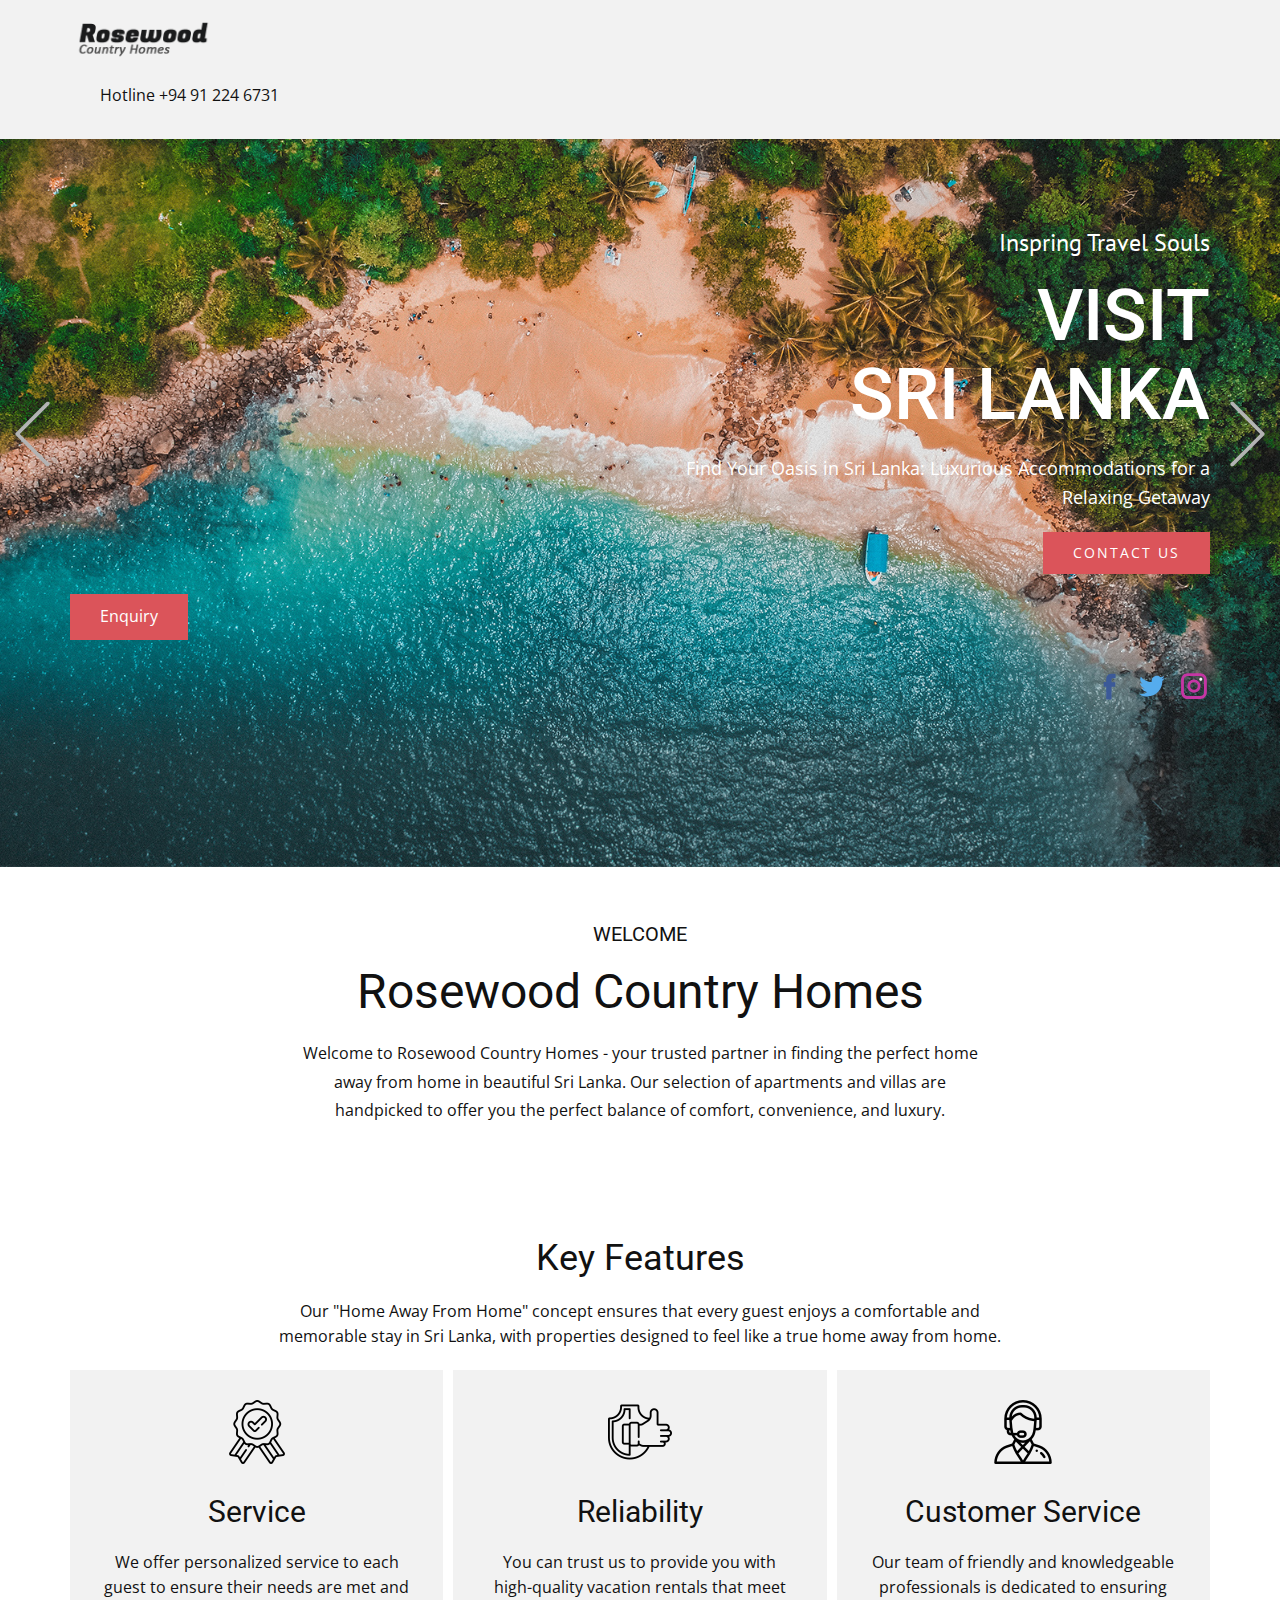
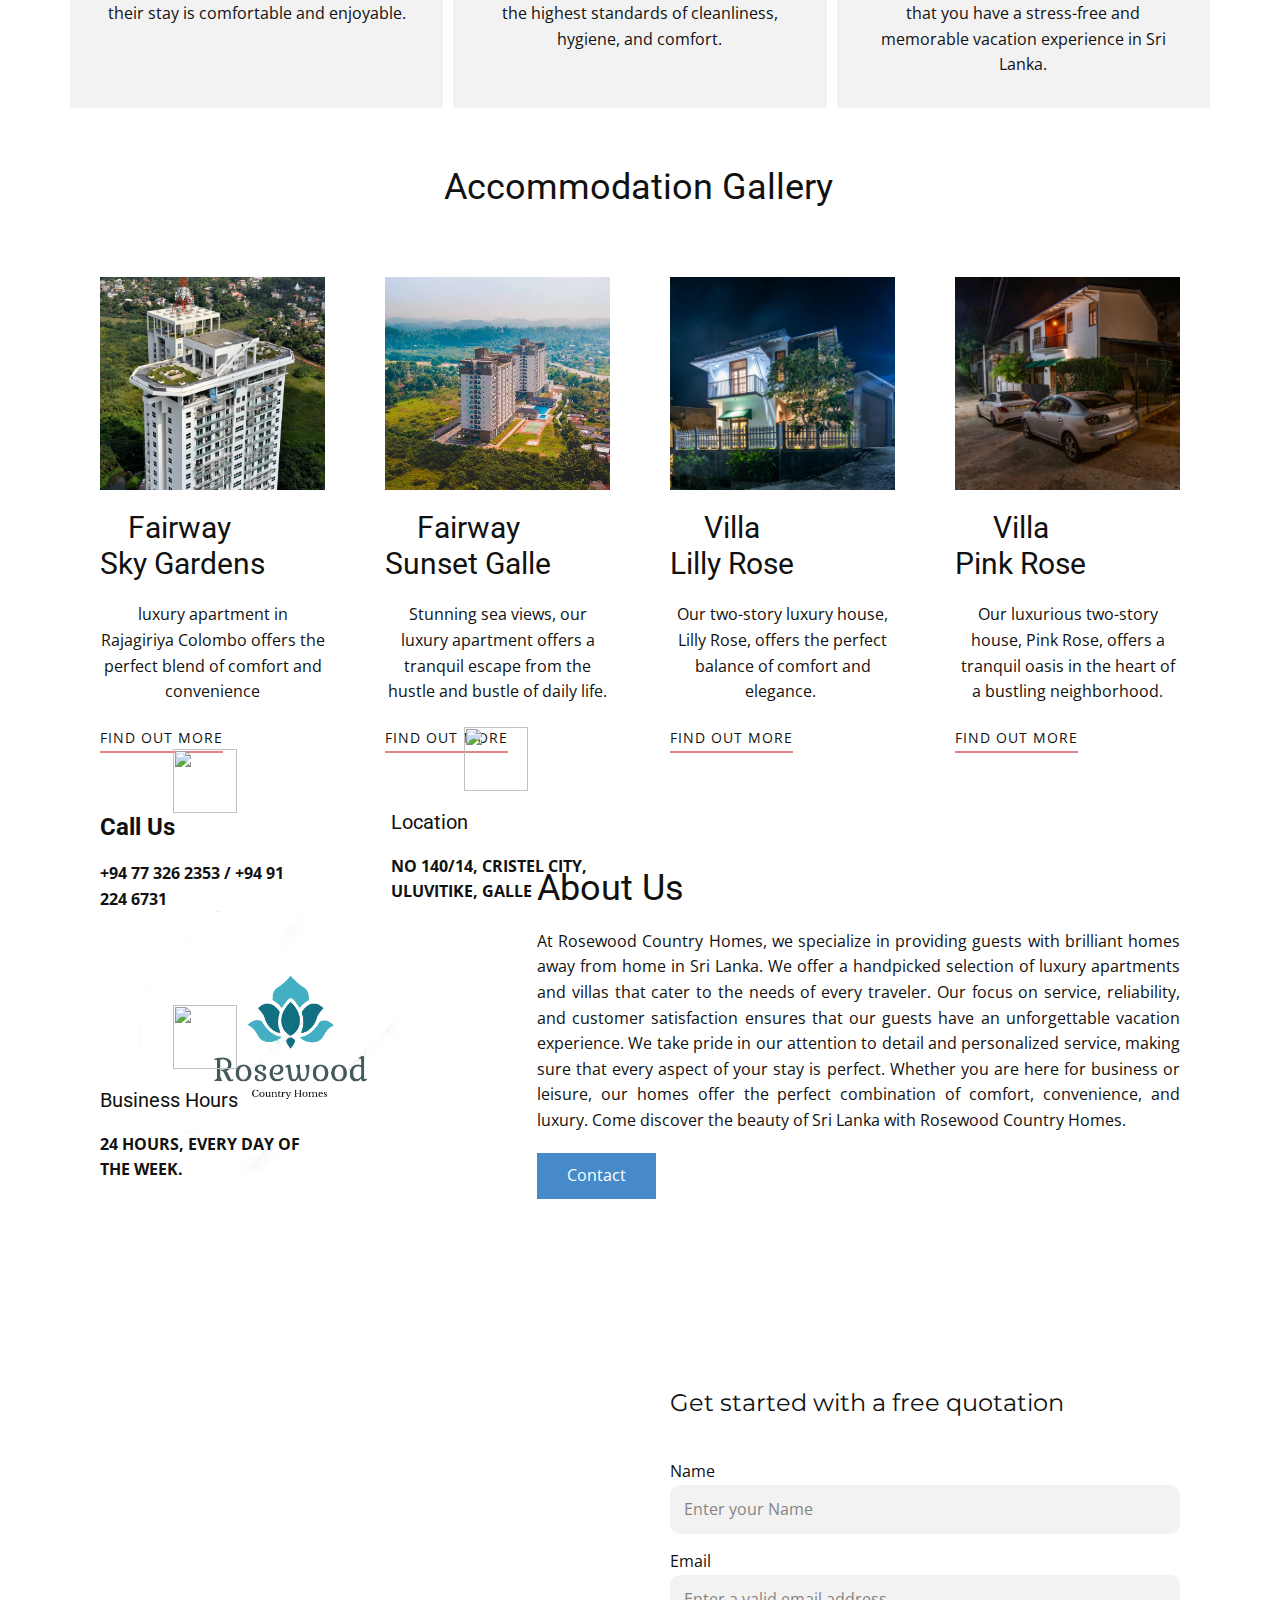
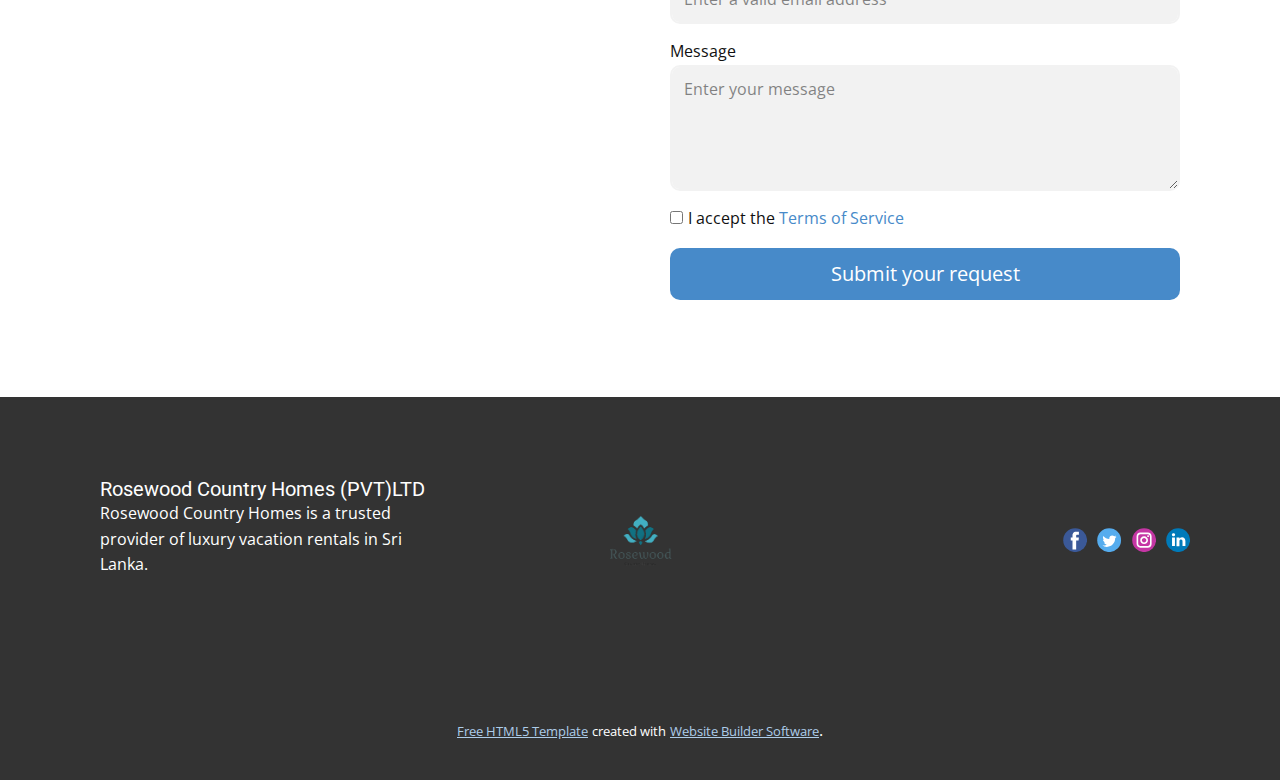
==== commit 199f02e1: "re-update" ====
--- a/index.html
+++ b/index.html
@@ -32,7 +32,7 @@
     <meta property="og:type" content="website">
   </head>
   <body data-home-page="Home.html" data-home-page-title="Home" class="u-body u-overlap u-xl-mode" data-lang="en"><header class="u-clearfix u-header u-sticky u-sticky-08ac u-white u-header" id="sec-8218"><div class="u-clearfix u-sheet u-sheet-1">
-        <a href="https://nicepage.com" class="u-image u-logo u-image-1" data-image-width="300" data-image-height="150">
+        <a href="Home.html" class="u-image u-logo u-image-1" data-image-width="300" data-image-height="150" title="Home">
           <img src="images/Untitled-4.png" class="u-logo-image u-logo-image-1">
         </a>
         <nav class="u-menu u-menu-one-level u-offcanvas u-menu-1" data-position="">
@@ -46,6 +46,7 @@
           <div class="u-custom-menu u-nav-container">
             <ul class="u-nav u-spacing-2 u-unstyled u-nav-1"><li class="u-nav-item"><a class="u-active-grey-5 u-border-active-palette-1-base u-border-hover-palette-1-base u-border-no-left u-border-no-right u-border-no-top u-button-style u-hover-grey-10 u-nav-link u-text-active-grey-90 u-text-grey-90 u-text-hover-grey-90" href="Home.html" style="padding: 10px 20px;">Home</a>
 </li><li class="u-nav-item"><a class="u-active-grey-5 u-border-active-palette-1-base u-border-hover-palette-1-base u-border-no-left u-border-no-right u-border-no-top u-button-style u-hover-grey-10 u-nav-link u-text-active-grey-90 u-text-grey-90 u-text-hover-grey-90" href="Gallery.html" style="padding: 10px 20px;">Gallery</a>
+</li><li class="u-nav-item"><a class="u-active-grey-5 u-border-active-palette-1-base u-border-hover-palette-1-base u-border-no-left u-border-no-right u-border-no-top u-button-style u-hover-grey-10 u-nav-link u-text-active-grey-90 u-text-grey-90 u-text-hover-grey-90" href="Accommodation.html" style="padding: 10px 20px;">Accommodation</a>
 </li><li class="u-nav-item"><a class="u-active-grey-5 u-border-active-palette-1-base u-border-hover-palette-1-base u-border-no-left u-border-no-right u-border-no-top u-button-style u-hover-grey-10 u-nav-link u-text-active-grey-90 u-text-grey-90 u-text-hover-grey-90" href="Contact.html" style="padding: 10px 20px;">Contact</a>
 </li></ul>
           </div>
@@ -55,6 +56,7 @@
                 <div class="u-menu-close"></div>
                 <ul class="u-align-center u-nav u-popupmenu-items u-unstyled u-nav-2"><li class="u-nav-item"><a class="u-button-style u-nav-link" href="Home.html">Home</a>
 </li><li class="u-nav-item"><a class="u-button-style u-nav-link" href="Gallery.html">Gallery</a>
+</li><li class="u-nav-item"><a class="u-button-style u-nav-link" href="Accommodation.html">Accommodation</a>
 </li><li class="u-nav-item"><a class="u-button-style u-nav-link" href="Contact.html">Contact</a>
 </li></ul>
               </div>
@@ -62,17 +64,20 @@
             <div class="u-black u-menu-overlay u-opacity u-opacity-70"></div>
           </div>
         </nav>
+        <a href="tel:+9477326 2353" class="u-btn u-button-style u-hidden-xs u-none u-text-body-color u-btn-1">Hotline​&nbsp;​+94 91 224 6731</a>
       </div><style class="u-sticky-style" data-style-id="08ac">.u-sticky-fixed.u-sticky-08ac:before, .u-body.u-sticky-fixed .u-sticky-08ac:before {
 borders: top right bottom left !important
 }</style></header>
-    <section class="u-carousel u-carousel-duration-500 u-hidden-xs u-slide u-block-8f8c-1" id="carousel_37d6" data-image-width="2000" data-image-height="1333" data-interval="2000" data-u-ride="carousel" data-pause="false">
-      <ol class="u-absolute-hcenter u-carousel-indicators u-block-8f8c-2">
-        <li data-u-target="#carousel_37d6" data-u-slide-to="0" class="u-active u-grey-30"></li>
-        <li data-u-target="#carousel_37d6" class="u-grey-30" data-u-slide-to="1"></li>
-        <li data-u-target="#carousel_37d6" class="u-grey-30" data-u-slide-to="2"></li>
-        <li data-u-target="#carousel_37d6" class="u-grey-30" data-u-slide-to="3"></li>
-        <li data-u-target="#carousel_37d6" class="u-grey-30" data-u-slide-to="4"></li>
-        <li data-u-target="#carousel_37d6" class="u-grey-30" data-u-slide-to="5"></li>
+    <section class="u-carousel u-carousel-duration-750 u-hidden-xs u-slide u-block-8f8c-1" id="carousel_37d6" data-image-width="2000" data-image-height="1333" data-interval="3000" data-u-ride="carousel" data-pause="false">
+      <ol class="u-carousel-indicators u-block-8f8c-5">
+        <li data-u-target="#carousel_37d6" class="u-active" data-u-slide-to="0"></li>
+        <li data-u-target="#carousel_37d6" data-u-slide-to="1"></li>
+        <li data-u-target="#carousel_37d6" data-u-slide-to="2"></li>
+        <li data-u-target="#carousel_37d6" data-u-slide-to="3"></li>
+        <li data-u-target="#carousel_37d6" data-u-slide-to="4"></li>
+        <li data-u-target="#carousel_37d6" data-u-slide-to="5"></li>
+        <li data-u-target="#carousel_37d6" data-u-slide-to="6"></li>
+        <li data-u-target="#carousel_37d6" data-u-slide-to="7"></li>
       </ol>
       <div class="u-carousel-inner" role="listbox">
         <div class="u-active u-align-right u-carousel-item u-clearfix u-image u-section-1-1" data-image-width="1920" data-image-height="1080">
@@ -80,133 +85,191 @@
             <h3 class="u-custom-font u-font-pt-sans u-text u-text-body-alt-color u-text-1"> Inspring Travel Souls</h3>
             <h1 class="u-heading-font u-text u-text-body-alt-color u-title u-text-2">VISIT<br>SRI LANKA
             </h1>
-            <p class="u-text u-text-body-alt-color u-text-3">The future is fast approaching,&nbsp;and a new era of digital innovation&nbsp;&nbsp;and disruption is here.</p>
+            <p class="u-text u-text-body-alt-color u-text-3">Find Your Oasis in Sri Lanka: Luxurious Accommodations for a Relaxing Getaway</p>
+            <a href="Contact.html" class="u-btn u-button-style u-palette-2-base u-btn-1">Contact US</a>
+            <a href="mailto:roshan.bandarage@gmail.com?subject=Rosewood%20-%20enquiry%20&amp;cc=lakshithageethmal%40gmail.com" class="u-btn u-button-style u-palette-2-base u-btn-2" target="_blank">Enquiry</a>
+            <div class="u-social-icons u-spacing-10 u-social-icons-1">
+              <a class="u-social-url" title="facebook" target="_blank" href="https://facebook.com/name"><span class="u-icon u-social-facebook u-social-icon u-icon-1"><svg class="u-svg-link" preserveAspectRatio="xMidYMin slice" viewBox="0 0 112 112" style=""><use xmlns:xlink="http://www.w3.org/1999/xlink" xlink:href="#svg-96f3"></use></svg><svg class="u-svg-content" viewBox="0 0 112 112" x="0" y="0" id="svg-96f3"><path fill="currentColor" d="M75.5,28.8H65.4c-1.5,0-4,0.9-4,4.3v9.4h13.9l-1.5,15.8H61.4v45.1H42.8V58.3h-8.8V42.4h8.8V32.2
+c0-7.4,3.4-18.8,18.8-18.8h13.8v15.4H75.5z"></path></svg></span>
+              </a>
+              <a class="u-social-url" title="twitter" target="_blank" href="https://twitter.com/name"><span class="u-icon u-social-icon u-social-twitter u-icon-2"><svg class="u-svg-link" preserveAspectRatio="xMidYMin slice" viewBox="0 0 112 112" style=""><use xmlns:xlink="http://www.w3.org/1999/xlink" xlink:href="#svg-ef96"></use></svg><svg class="u-svg-content" viewBox="0 0 112 112" x="0" y="0" id="svg-ef96"><path fill="currentColor" d="M92.2,38.2c0,0.8,0,1.6,0,2.3c0,24.3-18.6,52.4-52.6,52.4c-10.6,0.1-20.2-2.9-28.5-8.2
+	c1.4,0.2,2.9,0.2,4.4,0.2c8.7,0,16.7-2.9,23-7.9c-8.1-0.2-14.9-5.5-17.3-12.8c1.1,0.2,2.4,0.2,3.4,0.2c1.6,0,3.3-0.2,4.8-0.7
+	c-8.4-1.6-14.9-9.2-14.9-18c0-0.2,0-0.2,0-0.2c2.5,1.4,5.4,2.2,8.4,2.3c-5-3.3-8.3-8.9-8.3-15.4c0-3.4,1-6.5,2.5-9.2
+	c9.1,11.1,22.7,18.5,38,19.2c-0.2-1.4-0.4-2.8-0.4-4.3c0.1-10,8.3-18.2,18.5-18.2c5.4,0,10.1,2.2,13.5,5.7c4.3-0.8,8.1-2.3,11.7-4.5
+	c-1.4,4.3-4.3,7.9-8.1,10.1c3.7-0.4,7.3-1.4,10.6-2.9C98.9,32.3,95.7,35.5,92.2,38.2z"></path></svg></span>
+              </a>
+              <a class="u-social-url" title="instagram" target="_blank" href="https://instagram.com/name"><span class="u-icon u-social-icon u-social-instagram u-icon-3"><svg class="u-svg-link" preserveAspectRatio="xMidYMin slice" viewBox="0 0 112 112" style=""><use xmlns:xlink="http://www.w3.org/1999/xlink" xlink:href="#svg-8b2a"></use></svg><svg class="u-svg-content" viewBox="0 0 112 112" x="0" y="0" id="svg-8b2a"><path fill="currentColor" d="M55.9,32.9c-12.8,0-23.2,10.4-23.2,23.2s10.4,23.2,23.2,23.2s23.2-10.4,23.2-23.2S68.7,32.9,55.9,32.9z
+	 M55.9,69.4c-7.4,0-13.3-6-13.3-13.3c-0.1-7.4,6-13.3,13.3-13.3s13.3,6,13.3,13.3C69.3,63.5,63.3,69.4,55.9,69.4z"></path><path fill="#FFFFFF" d="M79.7,26.8c-3,0-5.4,2.5-5.4,5.4s2.5,5.4,5.4,5.4c3,0,5.4-2.5,5.4-5.4S82.7,26.8,79.7,26.8z"></path><path fill="currentColor" d="M78.2,11H33.5C21,11,10.8,21.3,10.8,33.7v44.7c0,12.6,10.2,22.8,22.7,22.8h44.7c12.6,0,22.7-10.2,22.7-22.7
+	V33.7C100.8,21.1,90.6,11,78.2,11z M91,78.4c0,7.1-5.8,12.8-12.8,12.8H33.5c-7.1,0-12.8-5.8-12.8-12.8V33.7
+	c0-7.1,5.8-12.8,12.8-12.8h44.7c7.1,0,12.8,5.8,12.8,12.8V78.4z"></path></svg></span>
+              </a>
+            </div>
+          </div>
+        </div>
+        <div class="u-align-right u-carousel-item u-clearfix u-image u-section-1-2" data-image-width="1360" data-image-height="765">
+          <div class="u-clearfix u-sheet u-sheet-1">
+            <h3 class="u-custom-font u-font-pt-sans u-text u-text-body-alt-color u-text-1"> Inspring Travel Souls</h3>
+            <h1 class="u-heading-font u-text u-text-body-alt-color u-title u-text-2">VISIT<br>SRI LANKA
+            </h1>
+            <p class="u-text u-text-body-alt-color u-text-3"> Find Your Oasis in Sri Lanka: Luxurious Accommodations for a Relaxing Getaway</p>
+            <a href="https://www.srilanka.travel/" class="u-btn u-button-style u-palette-2-base u-btn-1" target="_blank">read more</a>
+            <a href="mailto:roshan.bandarage@gmail.com?subject=Rosewood%20-%20enquiry%20&amp;cc=lakshithageethmal%40gmail.com" class="u-btn u-button-style u-palette-2-base u-btn-2" target="_blank">Enquiry</a>
+            <div class="u-social-icons u-spacing-10 u-social-icons-1">
+              <a class="u-social-url" title="facebook" target="_blank" href="https://facebook.com/name"><span class="u-icon u-social-facebook u-social-icon u-icon-1"><svg class="u-svg-link" preserveAspectRatio="xMidYMin slice" viewBox="0 0 112 112" style=""><use xmlns:xlink="http://www.w3.org/1999/xlink" xlink:href="#svg-96f3"></use></svg><svg class="u-svg-content" viewBox="0 0 112 112" x="0" y="0" id="svg-96f3"><path fill="currentColor" d="M75.5,28.8H65.4c-1.5,0-4,0.9-4,4.3v9.4h13.9l-1.5,15.8H61.4v45.1H42.8V58.3h-8.8V42.4h8.8V32.2
+c0-7.4,3.4-18.8,18.8-18.8h13.8v15.4H75.5z"></path></svg></span>
+              </a>
+              <a class="u-social-url" title="twitter" target="_blank" href="https://twitter.com/name"><span class="u-icon u-social-icon u-social-twitter u-icon-2"><svg class="u-svg-link" preserveAspectRatio="xMidYMin slice" viewBox="0 0 112 112" style=""><use xmlns:xlink="http://www.w3.org/1999/xlink" xlink:href="#svg-ef96"></use></svg><svg class="u-svg-content" viewBox="0 0 112 112" x="0" y="0" id="svg-ef96"><path fill="currentColor" d="M92.2,38.2c0,0.8,0,1.6,0,2.3c0,24.3-18.6,52.4-52.6,52.4c-10.6,0.1-20.2-2.9-28.5-8.2
+	c1.4,0.2,2.9,0.2,4.4,0.2c8.7,0,16.7-2.9,23-7.9c-8.1-0.2-14.9-5.5-17.3-12.8c1.1,0.2,2.4,0.2,3.4,0.2c1.6,0,3.3-0.2,4.8-0.7
+	c-8.4-1.6-14.9-9.2-14.9-18c0-0.2,0-0.2,0-0.2c2.5,1.4,5.4,2.2,8.4,2.3c-5-3.3-8.3-8.9-8.3-15.4c0-3.4,1-6.5,2.5-9.2
+	c9.1,11.1,22.7,18.5,38,19.2c-0.2-1.4-0.4-2.8-0.4-4.3c0.1-10,8.3-18.2,18.5-18.2c5.4,0,10.1,2.2,13.5,5.7c4.3-0.8,8.1-2.3,11.7-4.5
+	c-1.4,4.3-4.3,7.9-8.1,10.1c3.7-0.4,7.3-1.4,10.6-2.9C98.9,32.3,95.7,35.5,92.2,38.2z"></path></svg></span>
+              </a>
+              <a class="u-social-url" title="instagram" target="_blank" href="https://instagram.com/name"><span class="u-icon u-social-icon u-social-instagram u-icon-3"><svg class="u-svg-link" preserveAspectRatio="xMidYMin slice" viewBox="0 0 112 112" style=""><use xmlns:xlink="http://www.w3.org/1999/xlink" xlink:href="#svg-8b2a"></use></svg><svg class="u-svg-content" viewBox="0 0 112 112" x="0" y="0" id="svg-8b2a"><path fill="currentColor" d="M55.9,32.9c-12.8,0-23.2,10.4-23.2,23.2s10.4,23.2,23.2,23.2s23.2-10.4,23.2-23.2S68.7,32.9,55.9,32.9z
+	 M55.9,69.4c-7.4,0-13.3-6-13.3-13.3c-0.1-7.4,6-13.3,13.3-13.3s13.3,6,13.3,13.3C69.3,63.5,63.3,69.4,55.9,69.4z"></path><path fill="#FFFFFF" d="M79.7,26.8c-3,0-5.4,2.5-5.4,5.4s2.5,5.4,5.4,5.4c3,0,5.4-2.5,5.4-5.4S82.7,26.8,79.7,26.8z"></path><path fill="currentColor" d="M78.2,11H33.5C21,11,10.8,21.3,10.8,33.7v44.7c0,12.6,10.2,22.8,22.7,22.8h44.7c12.6,0,22.7-10.2,22.7-22.7
+	V33.7C100.8,21.1,90.6,11,78.2,11z M91,78.4c0,7.1-5.8,12.8-12.8,12.8H33.5c-7.1,0-12.8-5.8-12.8-12.8V33.7
+	c0-7.1,5.8-12.8,12.8-12.8h44.7c7.1,0,12.8,5.8,12.8,12.8V78.4z"></path></svg></span>
+              </a>
+            </div>
+          </div>
+        </div>
+        <div class="u-align-right u-carousel-item u-clearfix u-image u-section-1-3" data-image-width="3840" data-image-height="2160">
+          <div class="u-clearfix u-sheet u-sheet-1">
+            <h3 class="u-custom-font u-font-pt-sans u-text u-text-body-alt-color u-text-1"> Inspring Travel Souls</h3>
+            <h1 class="u-heading-font u-text u-text-body-alt-color u-title u-text-2">VISIT<br>SRI LANKA
+            </h1>
+            <p class="u-text u-text-body-alt-color u-text-3"> Find Your Oasis in Sri Lanka: Luxurious Accommodations for a Relaxing Getaway</p>
             <a href="https://nicepage.dev" class="u-btn u-button-style u-palette-2-base u-btn-1">read more</a>
-            <div class="u-social-icons u-spacing-10 u-social-icons-1">
-              <a class="u-social-url" title="facebook" target="_blank" href="https://facebook.com/name"><span class="u-icon u-social-facebook u-social-icon u-icon-1"><svg class="u-svg-link" preserveAspectRatio="xMidYMin slice" viewBox="0 0 112 112" style=""><use xmlns:xlink="http://www.w3.org/1999/xlink" xlink:href="#svg-96f3"></use></svg><svg class="u-svg-content" viewBox="0 0 112 112" x="0" y="0" id="svg-96f3"><path fill="currentColor" d="M75.5,28.8H65.4c-1.5,0-4,0.9-4,4.3v9.4h13.9l-1.5,15.8H61.4v45.1H42.8V58.3h-8.8V42.4h8.8V32.2
-c0-7.4,3.4-18.8,18.8-18.8h13.8v15.4H75.5z"></path></svg></span>
-              </a>
-              <a class="u-social-url" title="twitter" target="_blank" href="https://twitter.com/name"><span class="u-icon u-social-icon u-social-twitter u-icon-2"><svg class="u-svg-link" preserveAspectRatio="xMidYMin slice" viewBox="0 0 112 112" style=""><use xmlns:xlink="http://www.w3.org/1999/xlink" xlink:href="#svg-ef96"></use></svg><svg class="u-svg-content" viewBox="0 0 112 112" x="0" y="0" id="svg-ef96"><path fill="currentColor" d="M92.2,38.2c0,0.8,0,1.6,0,2.3c0,24.3-18.6,52.4-52.6,52.4c-10.6,0.1-20.2-2.9-28.5-8.2
-	c1.4,0.2,2.9,0.2,4.4,0.2c8.7,0,16.7-2.9,23-7.9c-8.1-0.2-14.9-5.5-17.3-12.8c1.1,0.2,2.4,0.2,3.4,0.2c1.6,0,3.3-0.2,4.8-0.7
-	c-8.4-1.6-14.9-9.2-14.9-18c0-0.2,0-0.2,0-0.2c2.5,1.4,5.4,2.2,8.4,2.3c-5-3.3-8.3-8.9-8.3-15.4c0-3.4,1-6.5,2.5-9.2
-	c9.1,11.1,22.7,18.5,38,19.2c-0.2-1.4-0.4-2.8-0.4-4.3c0.1-10,8.3-18.2,18.5-18.2c5.4,0,10.1,2.2,13.5,5.7c4.3-0.8,8.1-2.3,11.7-4.5
-	c-1.4,4.3-4.3,7.9-8.1,10.1c3.7-0.4,7.3-1.4,10.6-2.9C98.9,32.3,95.7,35.5,92.2,38.2z"></path></svg></span>
-              </a>
-              <a class="u-social-url" title="instagram" target="_blank" href="https://instagram.com/name"><span class="u-icon u-social-icon u-social-instagram u-icon-3"><svg class="u-svg-link" preserveAspectRatio="xMidYMin slice" viewBox="0 0 112 112" style=""><use xmlns:xlink="http://www.w3.org/1999/xlink" xlink:href="#svg-8b2a"></use></svg><svg class="u-svg-content" viewBox="0 0 112 112" x="0" y="0" id="svg-8b2a"><path fill="currentColor" d="M55.9,32.9c-12.8,0-23.2,10.4-23.2,23.2s10.4,23.2,23.2,23.2s23.2-10.4,23.2-23.2S68.7,32.9,55.9,32.9z
-	 M55.9,69.4c-7.4,0-13.3-6-13.3-13.3c-0.1-7.4,6-13.3,13.3-13.3s13.3,6,13.3,13.3C69.3,63.5,63.3,69.4,55.9,69.4z"></path><path fill="#FFFFFF" d="M79.7,26.8c-3,0-5.4,2.5-5.4,5.4s2.5,5.4,5.4,5.4c3,0,5.4-2.5,5.4-5.4S82.7,26.8,79.7,26.8z"></path><path fill="currentColor" d="M78.2,11H33.5C21,11,10.8,21.3,10.8,33.7v44.7c0,12.6,10.2,22.8,22.7,22.8h44.7c12.6,0,22.7-10.2,22.7-22.7
-	V33.7C100.8,21.1,90.6,11,78.2,11z M91,78.4c0,7.1-5.8,12.8-12.8,12.8H33.5c-7.1,0-12.8-5.8-12.8-12.8V33.7
-	c0-7.1,5.8-12.8,12.8-12.8h44.7c7.1,0,12.8,5.8,12.8,12.8V78.4z"></path></svg></span>
-              </a>
-            </div>
-          </div>
-        </div>
-        <div class="u-align-right u-carousel-item u-clearfix u-image u-parallax u-section-1-2" data-image-width="3840" data-image-height="2160">
-          <div class="u-clearfix u-sheet u-sheet-1">
-            <h3 class="u-custom-font u-font-pt-sans u-text u-text-body-alt-color u-text-1"> Inspring Travel Souls</h3>
-            <h1 class="u-heading-font u-text u-text-body-alt-color u-title u-text-2">VISIT<br>SRI LANKA
-            </h1>
-            <p class="u-text u-text-body-alt-color u-text-3">The future is fast approaching,&nbsp;and a new era of digital innovation&nbsp;&nbsp;and disruption is here.</p>
+            <a href="mailto:roshan.bandarage@gmail.com?subject=Rosewood%20-%20enquiry%20&amp;cc=lakshithageethmal%40gmail.com" class="u-btn u-button-style u-palette-2-base u-btn-2" target="_blank">Enquiry</a>
+            <div class="u-social-icons u-spacing-10 u-social-icons-1">
+              <a class="u-social-url" title="facebook" target="_blank" href="https://facebook.com/name"><span class="u-icon u-social-facebook u-social-icon u-icon-1"><svg class="u-svg-link" preserveAspectRatio="xMidYMin slice" viewBox="0 0 112 112" style=""><use xmlns:xlink="http://www.w3.org/1999/xlink" xlink:href="#svg-96f3"></use></svg><svg class="u-svg-content" viewBox="0 0 112 112" x="0" y="0" id="svg-96f3"><path fill="currentColor" d="M75.5,28.8H65.4c-1.5,0-4,0.9-4,4.3v9.4h13.9l-1.5,15.8H61.4v45.1H42.8V58.3h-8.8V42.4h8.8V32.2
+c0-7.4,3.4-18.8,18.8-18.8h13.8v15.4H75.5z"></path></svg></span>
+              </a>
+              <a class="u-social-url" title="twitter" target="_blank" href="https://twitter.com/name"><span class="u-icon u-social-icon u-social-twitter u-icon-2"><svg class="u-svg-link" preserveAspectRatio="xMidYMin slice" viewBox="0 0 112 112" style=""><use xmlns:xlink="http://www.w3.org/1999/xlink" xlink:href="#svg-ef96"></use></svg><svg class="u-svg-content" viewBox="0 0 112 112" x="0" y="0" id="svg-ef96"><path fill="currentColor" d="M92.2,38.2c0,0.8,0,1.6,0,2.3c0,24.3-18.6,52.4-52.6,52.4c-10.6,0.1-20.2-2.9-28.5-8.2
+	c1.4,0.2,2.9,0.2,4.4,0.2c8.7,0,16.7-2.9,23-7.9c-8.1-0.2-14.9-5.5-17.3-12.8c1.1,0.2,2.4,0.2,3.4,0.2c1.6,0,3.3-0.2,4.8-0.7
+	c-8.4-1.6-14.9-9.2-14.9-18c0-0.2,0-0.2,0-0.2c2.5,1.4,5.4,2.2,8.4,2.3c-5-3.3-8.3-8.9-8.3-15.4c0-3.4,1-6.5,2.5-9.2
+	c9.1,11.1,22.7,18.5,38,19.2c-0.2-1.4-0.4-2.8-0.4-4.3c0.1-10,8.3-18.2,18.5-18.2c5.4,0,10.1,2.2,13.5,5.7c4.3-0.8,8.1-2.3,11.7-4.5
+	c-1.4,4.3-4.3,7.9-8.1,10.1c3.7-0.4,7.3-1.4,10.6-2.9C98.9,32.3,95.7,35.5,92.2,38.2z"></path></svg></span>
+              </a>
+              <a class="u-social-url" title="instagram" target="_blank" href="https://instagram.com/name"><span class="u-icon u-social-icon u-social-instagram u-icon-3"><svg class="u-svg-link" preserveAspectRatio="xMidYMin slice" viewBox="0 0 112 112" style=""><use xmlns:xlink="http://www.w3.org/1999/xlink" xlink:href="#svg-8b2a"></use></svg><svg class="u-svg-content" viewBox="0 0 112 112" x="0" y="0" id="svg-8b2a"><path fill="currentColor" d="M55.9,32.9c-12.8,0-23.2,10.4-23.2,23.2s10.4,23.2,23.2,23.2s23.2-10.4,23.2-23.2S68.7,32.9,55.9,32.9z
+	 M55.9,69.4c-7.4,0-13.3-6-13.3-13.3c-0.1-7.4,6-13.3,13.3-13.3s13.3,6,13.3,13.3C69.3,63.5,63.3,69.4,55.9,69.4z"></path><path fill="#FFFFFF" d="M79.7,26.8c-3,0-5.4,2.5-5.4,5.4s2.5,5.4,5.4,5.4c3,0,5.4-2.5,5.4-5.4S82.7,26.8,79.7,26.8z"></path><path fill="currentColor" d="M78.2,11H33.5C21,11,10.8,21.3,10.8,33.7v44.7c0,12.6,10.2,22.8,22.7,22.8h44.7c12.6,0,22.7-10.2,22.7-22.7
+	V33.7C100.8,21.1,90.6,11,78.2,11z M91,78.4c0,7.1-5.8,12.8-12.8,12.8H33.5c-7.1,0-12.8-5.8-12.8-12.8V33.7
+	c0-7.1,5.8-12.8,12.8-12.8h44.7c7.1,0,12.8,5.8,12.8,12.8V78.4z"></path></svg></span>
+              </a>
+            </div>
+          </div>
+        </div>
+        <div class="u-align-right u-carousel-item u-clearfix u-image u-section-1-4" data-image-width="3840" data-image-height="2160">
+          <div class="u-clearfix u-sheet u-sheet-1">
+            <h3 class="u-custom-font u-font-pt-sans u-text u-text-body-alt-color u-text-1"> Inspring Travel Souls</h3>
+            <h1 class="u-heading-font u-text u-text-body-alt-color u-title u-text-2">VISIT<br>SRI LANKA
+            </h1>
+            <p class="u-text u-text-body-alt-color u-text-3"> Find Your Oasis in Sri Lanka: Luxurious Accommodations for a Relaxing Getaway</p>
             <a href="https://nicepage.dev" class="u-btn u-button-style u-palette-2-base u-btn-1">read more</a>
-            <div class="u-social-icons u-spacing-10 u-social-icons-1">
-              <a class="u-social-url" title="facebook" target="_blank" href="https://facebook.com/name"><span class="u-icon u-social-facebook u-social-icon u-icon-1"><svg class="u-svg-link" preserveAspectRatio="xMidYMin slice" viewBox="0 0 112 112" style=""><use xmlns:xlink="http://www.w3.org/1999/xlink" xlink:href="#svg-96f3"></use></svg><svg class="u-svg-content" viewBox="0 0 112 112" x="0" y="0" id="svg-96f3"><path fill="currentColor" d="M75.5,28.8H65.4c-1.5,0-4,0.9-4,4.3v9.4h13.9l-1.5,15.8H61.4v45.1H42.8V58.3h-8.8V42.4h8.8V32.2
-c0-7.4,3.4-18.8,18.8-18.8h13.8v15.4H75.5z"></path></svg></span>
-              </a>
-              <a class="u-social-url" title="twitter" target="_blank" href="https://twitter.com/name"><span class="u-icon u-social-icon u-social-twitter u-icon-2"><svg class="u-svg-link" preserveAspectRatio="xMidYMin slice" viewBox="0 0 112 112" style=""><use xmlns:xlink="http://www.w3.org/1999/xlink" xlink:href="#svg-ef96"></use></svg><svg class="u-svg-content" viewBox="0 0 112 112" x="0" y="0" id="svg-ef96"><path fill="currentColor" d="M92.2,38.2c0,0.8,0,1.6,0,2.3c0,24.3-18.6,52.4-52.6,52.4c-10.6,0.1-20.2-2.9-28.5-8.2
-	c1.4,0.2,2.9,0.2,4.4,0.2c8.7,0,16.7-2.9,23-7.9c-8.1-0.2-14.9-5.5-17.3-12.8c1.1,0.2,2.4,0.2,3.4,0.2c1.6,0,3.3-0.2,4.8-0.7
-	c-8.4-1.6-14.9-9.2-14.9-18c0-0.2,0-0.2,0-0.2c2.5,1.4,5.4,2.2,8.4,2.3c-5-3.3-8.3-8.9-8.3-15.4c0-3.4,1-6.5,2.5-9.2
-	c9.1,11.1,22.7,18.5,38,19.2c-0.2-1.4-0.4-2.8-0.4-4.3c0.1-10,8.3-18.2,18.5-18.2c5.4,0,10.1,2.2,13.5,5.7c4.3-0.8,8.1-2.3,11.7-4.5
-	c-1.4,4.3-4.3,7.9-8.1,10.1c3.7-0.4,7.3-1.4,10.6-2.9C98.9,32.3,95.7,35.5,92.2,38.2z"></path></svg></span>
-              </a>
-              <a class="u-social-url" title="instagram" target="_blank" href="https://instagram.com/name"><span class="u-icon u-social-icon u-social-instagram u-icon-3"><svg class="u-svg-link" preserveAspectRatio="xMidYMin slice" viewBox="0 0 112 112" style=""><use xmlns:xlink="http://www.w3.org/1999/xlink" xlink:href="#svg-8b2a"></use></svg><svg class="u-svg-content" viewBox="0 0 112 112" x="0" y="0" id="svg-8b2a"><path fill="currentColor" d="M55.9,32.9c-12.8,0-23.2,10.4-23.2,23.2s10.4,23.2,23.2,23.2s23.2-10.4,23.2-23.2S68.7,32.9,55.9,32.9z
-	 M55.9,69.4c-7.4,0-13.3-6-13.3-13.3c-0.1-7.4,6-13.3,13.3-13.3s13.3,6,13.3,13.3C69.3,63.5,63.3,69.4,55.9,69.4z"></path><path fill="#FFFFFF" d="M79.7,26.8c-3,0-5.4,2.5-5.4,5.4s2.5,5.4,5.4,5.4c3,0,5.4-2.5,5.4-5.4S82.7,26.8,79.7,26.8z"></path><path fill="currentColor" d="M78.2,11H33.5C21,11,10.8,21.3,10.8,33.7v44.7c0,12.6,10.2,22.8,22.7,22.8h44.7c12.6,0,22.7-10.2,22.7-22.7
-	V33.7C100.8,21.1,90.6,11,78.2,11z M91,78.4c0,7.1-5.8,12.8-12.8,12.8H33.5c-7.1,0-12.8-5.8-12.8-12.8V33.7
-	c0-7.1,5.8-12.8,12.8-12.8h44.7c7.1,0,12.8,5.8,12.8,12.8V78.4z"></path></svg></span>
-              </a>
-            </div>
-          </div>
-        </div>
-        <div class="u-align-right u-carousel-item u-clearfix u-image u-section-1-3" data-image-width="1360" data-image-height="765">
-          <div class="u-clearfix u-sheet u-sheet-1">
-            <h3 class="u-custom-font u-font-pt-sans u-text u-text-body-alt-color u-text-1"> Inspring Travel Souls</h3>
-            <h1 class="u-heading-font u-text u-text-body-alt-color u-title u-text-2">VISIT<br>SRI LANKA
-            </h1>
-            <p class="u-text u-text-body-alt-color u-text-3">The future is fast approaching,&nbsp;and a new era of digital innovation&nbsp;&nbsp;and disruption is here.</p>
+            <a href="mailto:roshan.bandarage@gmail.com?subject=Rosewood%20-%20enquiry%20&amp;cc=lakshithageethmal%40gmail.com" class="u-btn u-button-style u-palette-2-base u-btn-2" target="_blank">Enquiry</a>
+            <div class="u-social-icons u-spacing-10 u-social-icons-1">
+              <a class="u-social-url" title="facebook" target="_blank" href="https://facebook.com/name"><span class="u-icon u-social-facebook u-social-icon u-icon-1"><svg class="u-svg-link" preserveAspectRatio="xMidYMin slice" viewBox="0 0 112 112" style=""><use xmlns:xlink="http://www.w3.org/1999/xlink" xlink:href="#svg-96f3"></use></svg><svg class="u-svg-content" viewBox="0 0 112 112" x="0" y="0" id="svg-96f3"><path fill="currentColor" d="M75.5,28.8H65.4c-1.5,0-4,0.9-4,4.3v9.4h13.9l-1.5,15.8H61.4v45.1H42.8V58.3h-8.8V42.4h8.8V32.2
+c0-7.4,3.4-18.8,18.8-18.8h13.8v15.4H75.5z"></path></svg></span>
+              </a>
+              <a class="u-social-url" title="twitter" target="_blank" href="https://twitter.com/name"><span class="u-icon u-social-icon u-social-twitter u-icon-2"><svg class="u-svg-link" preserveAspectRatio="xMidYMin slice" viewBox="0 0 112 112" style=""><use xmlns:xlink="http://www.w3.org/1999/xlink" xlink:href="#svg-ef96"></use></svg><svg class="u-svg-content" viewBox="0 0 112 112" x="0" y="0" id="svg-ef96"><path fill="currentColor" d="M92.2,38.2c0,0.8,0,1.6,0,2.3c0,24.3-18.6,52.4-52.6,52.4c-10.6,0.1-20.2-2.9-28.5-8.2
+	c1.4,0.2,2.9,0.2,4.4,0.2c8.7,0,16.7-2.9,23-7.9c-8.1-0.2-14.9-5.5-17.3-12.8c1.1,0.2,2.4,0.2,3.4,0.2c1.6,0,3.3-0.2,4.8-0.7
+	c-8.4-1.6-14.9-9.2-14.9-18c0-0.2,0-0.2,0-0.2c2.5,1.4,5.4,2.2,8.4,2.3c-5-3.3-8.3-8.9-8.3-15.4c0-3.4,1-6.5,2.5-9.2
+	c9.1,11.1,22.7,18.5,38,19.2c-0.2-1.4-0.4-2.8-0.4-4.3c0.1-10,8.3-18.2,18.5-18.2c5.4,0,10.1,2.2,13.5,5.7c4.3-0.8,8.1-2.3,11.7-4.5
+	c-1.4,4.3-4.3,7.9-8.1,10.1c3.7-0.4,7.3-1.4,10.6-2.9C98.9,32.3,95.7,35.5,92.2,38.2z"></path></svg></span>
+              </a>
+              <a class="u-social-url" title="instagram" target="_blank" href="https://instagram.com/name"><span class="u-icon u-social-icon u-social-instagram u-icon-3"><svg class="u-svg-link" preserveAspectRatio="xMidYMin slice" viewBox="0 0 112 112" style=""><use xmlns:xlink="http://www.w3.org/1999/xlink" xlink:href="#svg-8b2a"></use></svg><svg class="u-svg-content" viewBox="0 0 112 112" x="0" y="0" id="svg-8b2a"><path fill="currentColor" d="M55.9,32.9c-12.8,0-23.2,10.4-23.2,23.2s10.4,23.2,23.2,23.2s23.2-10.4,23.2-23.2S68.7,32.9,55.9,32.9z
+	 M55.9,69.4c-7.4,0-13.3-6-13.3-13.3c-0.1-7.4,6-13.3,13.3-13.3s13.3,6,13.3,13.3C69.3,63.5,63.3,69.4,55.9,69.4z"></path><path fill="#FFFFFF" d="M79.7,26.8c-3,0-5.4,2.5-5.4,5.4s2.5,5.4,5.4,5.4c3,0,5.4-2.5,5.4-5.4S82.7,26.8,79.7,26.8z"></path><path fill="currentColor" d="M78.2,11H33.5C21,11,10.8,21.3,10.8,33.7v44.7c0,12.6,10.2,22.8,22.7,22.8h44.7c12.6,0,22.7-10.2,22.7-22.7
+	V33.7C100.8,21.1,90.6,11,78.2,11z M91,78.4c0,7.1-5.8,12.8-12.8,12.8H33.5c-7.1,0-12.8-5.8-12.8-12.8V33.7
+	c0-7.1,5.8-12.8,12.8-12.8h44.7c7.1,0,12.8,5.8,12.8,12.8V78.4z"></path></svg></span>
+              </a>
+            </div>
+          </div>
+        </div>
+        <div class="u-align-right u-carousel-item u-clearfix u-image u-section-1-5" data-image-width="2880" data-image-height="1920">
+          <div class="u-clearfix u-sheet u-sheet-1">
+            <h3 class="u-custom-font u-font-pt-sans u-text u-text-body-alt-color u-text-1"> Inspring Travel Souls</h3>
+            <h1 class="u-heading-font u-text u-text-body-alt-color u-title u-text-2">VISIT<br>SRI LANKA
+            </h1>
+            <p class="u-text u-text-body-alt-color u-text-3"> Find Your Oasis in Sri Lanka: Luxurious Accommodations for a Relaxing Getaway</p>
+            <a href="https://nicepage.dev" class="u-btn u-button-style u-palette-2-base u-btn-1">read more</a>
+            <a href="mailto:roshan.bandarage@gmail.com?subject=Rosewood%20-%20enquiry%20&amp;cc=lakshithageethmal%40gmail.com" class="u-btn u-button-style u-palette-2-base u-btn-2" target="_blank">Enquiry</a>
+            <div class="u-social-icons u-spacing-10 u-social-icons-1">
+              <a class="u-social-url" title="facebook" target="_blank" href="https://facebook.com/name"><span class="u-icon u-social-facebook u-social-icon u-icon-1"><svg class="u-svg-link" preserveAspectRatio="xMidYMin slice" viewBox="0 0 112 112" style=""><use xmlns:xlink="http://www.w3.org/1999/xlink" xlink:href="#svg-96f3"></use></svg><svg class="u-svg-content" viewBox="0 0 112 112" x="0" y="0" id="svg-96f3"><path fill="currentColor" d="M75.5,28.8H65.4c-1.5,0-4,0.9-4,4.3v9.4h13.9l-1.5,15.8H61.4v45.1H42.8V58.3h-8.8V42.4h8.8V32.2
+c0-7.4,3.4-18.8,18.8-18.8h13.8v15.4H75.5z"></path></svg></span>
+              </a>
+              <a class="u-social-url" title="twitter" target="_blank" href="https://twitter.com/name"><span class="u-icon u-social-icon u-social-twitter u-icon-2"><svg class="u-svg-link" preserveAspectRatio="xMidYMin slice" viewBox="0 0 112 112" style=""><use xmlns:xlink="http://www.w3.org/1999/xlink" xlink:href="#svg-ef96"></use></svg><svg class="u-svg-content" viewBox="0 0 112 112" x="0" y="0" id="svg-ef96"><path fill="currentColor" d="M92.2,38.2c0,0.8,0,1.6,0,2.3c0,24.3-18.6,52.4-52.6,52.4c-10.6,0.1-20.2-2.9-28.5-8.2
+	c1.4,0.2,2.9,0.2,4.4,0.2c8.7,0,16.7-2.9,23-7.9c-8.1-0.2-14.9-5.5-17.3-12.8c1.1,0.2,2.4,0.2,3.4,0.2c1.6,0,3.3-0.2,4.8-0.7
+	c-8.4-1.6-14.9-9.2-14.9-18c0-0.2,0-0.2,0-0.2c2.5,1.4,5.4,2.2,8.4,2.3c-5-3.3-8.3-8.9-8.3-15.4c0-3.4,1-6.5,2.5-9.2
+	c9.1,11.1,22.7,18.5,38,19.2c-0.2-1.4-0.4-2.8-0.4-4.3c0.1-10,8.3-18.2,18.5-18.2c5.4,0,10.1,2.2,13.5,5.7c4.3-0.8,8.1-2.3,11.7-4.5
+	c-1.4,4.3-4.3,7.9-8.1,10.1c3.7-0.4,7.3-1.4,10.6-2.9C98.9,32.3,95.7,35.5,92.2,38.2z"></path></svg></span>
+              </a>
+              <a class="u-social-url" title="instagram" target="_blank" href="https://instagram.com/name"><span class="u-icon u-social-icon u-social-instagram u-icon-3"><svg class="u-svg-link" preserveAspectRatio="xMidYMin slice" viewBox="0 0 112 112" style=""><use xmlns:xlink="http://www.w3.org/1999/xlink" xlink:href="#svg-8b2a"></use></svg><svg class="u-svg-content" viewBox="0 0 112 112" x="0" y="0" id="svg-8b2a"><path fill="currentColor" d="M55.9,32.9c-12.8,0-23.2,10.4-23.2,23.2s10.4,23.2,23.2,23.2s23.2-10.4,23.2-23.2S68.7,32.9,55.9,32.9z
+	 M55.9,69.4c-7.4,0-13.3-6-13.3-13.3c-0.1-7.4,6-13.3,13.3-13.3s13.3,6,13.3,13.3C69.3,63.5,63.3,69.4,55.9,69.4z"></path><path fill="#FFFFFF" d="M79.7,26.8c-3,0-5.4,2.5-5.4,5.4s2.5,5.4,5.4,5.4c3,0,5.4-2.5,5.4-5.4S82.7,26.8,79.7,26.8z"></path><path fill="currentColor" d="M78.2,11H33.5C21,11,10.8,21.3,10.8,33.7v44.7c0,12.6,10.2,22.8,22.7,22.8h44.7c12.6,0,22.7-10.2,22.7-22.7
+	V33.7C100.8,21.1,90.6,11,78.2,11z M91,78.4c0,7.1-5.8,12.8-12.8,12.8H33.5c-7.1,0-12.8-5.8-12.8-12.8V33.7
+	c0-7.1,5.8-12.8,12.8-12.8h44.7c7.1,0,12.8,5.8,12.8,12.8V78.4z"></path></svg></span>
+              </a>
+            </div>
+          </div>
+        </div>
+        <div class="u-align-right u-carousel-item u-clearfix u-image u-section-1-6" data-image-width="1920" data-image-height="1080">
+          <div class="u-clearfix u-sheet u-sheet-1">
+            <h3 class="u-custom-font u-font-pt-sans u-text u-text-body-alt-color u-text-1"> Inspring Travel Souls</h3>
+            <h1 class="u-heading-font u-text u-text-body-alt-color u-title u-text-2">VISIT<br>SRI LANKA
+            </h1>
+            <p class="u-text u-text-body-alt-color u-text-3"> Find Your Oasis in Sri Lanka: Luxurious Accommodations for a Relaxing Getaway</p>
             <a href="https://www.srilanka.travel/" class="u-btn u-button-style u-palette-2-base u-btn-1" target="_blank">read more</a>
-            <div class="u-social-icons u-spacing-10 u-social-icons-1">
-              <a class="u-social-url" title="facebook" target="_blank" href="https://facebook.com/name"><span class="u-icon u-social-facebook u-social-icon u-icon-1"><svg class="u-svg-link" preserveAspectRatio="xMidYMin slice" viewBox="0 0 112 112" style=""><use xmlns:xlink="http://www.w3.org/1999/xlink" xlink:href="#svg-96f3"></use></svg><svg class="u-svg-content" viewBox="0 0 112 112" x="0" y="0" id="svg-96f3"><path fill="currentColor" d="M75.5,28.8H65.4c-1.5,0-4,0.9-4,4.3v9.4h13.9l-1.5,15.8H61.4v45.1H42.8V58.3h-8.8V42.4h8.8V32.2
-c0-7.4,3.4-18.8,18.8-18.8h13.8v15.4H75.5z"></path></svg></span>
-              </a>
-              <a class="u-social-url" title="twitter" target="_blank" href="https://twitter.com/name"><span class="u-icon u-social-icon u-social-twitter u-icon-2"><svg class="u-svg-link" preserveAspectRatio="xMidYMin slice" viewBox="0 0 112 112" style=""><use xmlns:xlink="http://www.w3.org/1999/xlink" xlink:href="#svg-ef96"></use></svg><svg class="u-svg-content" viewBox="0 0 112 112" x="0" y="0" id="svg-ef96"><path fill="currentColor" d="M92.2,38.2c0,0.8,0,1.6,0,2.3c0,24.3-18.6,52.4-52.6,52.4c-10.6,0.1-20.2-2.9-28.5-8.2
-	c1.4,0.2,2.9,0.2,4.4,0.2c8.7,0,16.7-2.9,23-7.9c-8.1-0.2-14.9-5.5-17.3-12.8c1.1,0.2,2.4,0.2,3.4,0.2c1.6,0,3.3-0.2,4.8-0.7
-	c-8.4-1.6-14.9-9.2-14.9-18c0-0.2,0-0.2,0-0.2c2.5,1.4,5.4,2.2,8.4,2.3c-5-3.3-8.3-8.9-8.3-15.4c0-3.4,1-6.5,2.5-9.2
-	c9.1,11.1,22.7,18.5,38,19.2c-0.2-1.4-0.4-2.8-0.4-4.3c0.1-10,8.3-18.2,18.5-18.2c5.4,0,10.1,2.2,13.5,5.7c4.3-0.8,8.1-2.3,11.7-4.5
-	c-1.4,4.3-4.3,7.9-8.1,10.1c3.7-0.4,7.3-1.4,10.6-2.9C98.9,32.3,95.7,35.5,92.2,38.2z"></path></svg></span>
-              </a>
-              <a class="u-social-url" title="instagram" target="_blank" href="https://instagram.com/name"><span class="u-icon u-social-icon u-social-instagram u-icon-3"><svg class="u-svg-link" preserveAspectRatio="xMidYMin slice" viewBox="0 0 112 112" style=""><use xmlns:xlink="http://www.w3.org/1999/xlink" xlink:href="#svg-8b2a"></use></svg><svg class="u-svg-content" viewBox="0 0 112 112" x="0" y="0" id="svg-8b2a"><path fill="currentColor" d="M55.9,32.9c-12.8,0-23.2,10.4-23.2,23.2s10.4,23.2,23.2,23.2s23.2-10.4,23.2-23.2S68.7,32.9,55.9,32.9z
-	 M55.9,69.4c-7.4,0-13.3-6-13.3-13.3c-0.1-7.4,6-13.3,13.3-13.3s13.3,6,13.3,13.3C69.3,63.5,63.3,69.4,55.9,69.4z"></path><path fill="#FFFFFF" d="M79.7,26.8c-3,0-5.4,2.5-5.4,5.4s2.5,5.4,5.4,5.4c3,0,5.4-2.5,5.4-5.4S82.7,26.8,79.7,26.8z"></path><path fill="currentColor" d="M78.2,11H33.5C21,11,10.8,21.3,10.8,33.7v44.7c0,12.6,10.2,22.8,22.7,22.8h44.7c12.6,0,22.7-10.2,22.7-22.7
-	V33.7C100.8,21.1,90.6,11,78.2,11z M91,78.4c0,7.1-5.8,12.8-12.8,12.8H33.5c-7.1,0-12.8-5.8-12.8-12.8V33.7
-	c0-7.1,5.8-12.8,12.8-12.8h44.7c7.1,0,12.8,5.8,12.8,12.8V78.4z"></path></svg></span>
-              </a>
-            </div>
-          </div>
-        </div>
-        <div class="u-align-right u-carousel-item u-clearfix u-image u-section-1-4" data-image-width="3840" data-image-height="2160">
-          <div class="u-clearfix u-sheet u-sheet-1">
-            <h3 class="u-custom-font u-font-pt-sans u-text u-text-body-alt-color u-text-1"> Inspring Travel Souls</h3>
-            <h1 class="u-heading-font u-text u-text-body-alt-color u-title u-text-2">VISIT<br>SRI LANKA
-            </h1>
-            <p class="u-text u-text-body-alt-color u-text-3">The future is fast approaching,&nbsp;and a new era of digital innovation&nbsp;&nbsp;and disruption is here.</p>
-            <a href="https://nicepage.dev" class="u-btn u-button-style u-palette-2-base u-btn-1">read more</a>
-            <div class="u-social-icons u-spacing-10 u-social-icons-1">
-              <a class="u-social-url" title="facebook" target="_blank" href="https://facebook.com/name"><span class="u-icon u-social-facebook u-social-icon u-icon-1"><svg class="u-svg-link" preserveAspectRatio="xMidYMin slice" viewBox="0 0 112 112" style=""><use xmlns:xlink="http://www.w3.org/1999/xlink" xlink:href="#svg-96f3"></use></svg><svg class="u-svg-content" viewBox="0 0 112 112" x="0" y="0" id="svg-96f3"><path fill="currentColor" d="M75.5,28.8H65.4c-1.5,0-4,0.9-4,4.3v9.4h13.9l-1.5,15.8H61.4v45.1H42.8V58.3h-8.8V42.4h8.8V32.2
-c0-7.4,3.4-18.8,18.8-18.8h13.8v15.4H75.5z"></path></svg></span>
-              </a>
-              <a class="u-social-url" title="twitter" target="_blank" href="https://twitter.com/name"><span class="u-icon u-social-icon u-social-twitter u-icon-2"><svg class="u-svg-link" preserveAspectRatio="xMidYMin slice" viewBox="0 0 112 112" style=""><use xmlns:xlink="http://www.w3.org/1999/xlink" xlink:href="#svg-ef96"></use></svg><svg class="u-svg-content" viewBox="0 0 112 112" x="0" y="0" id="svg-ef96"><path fill="currentColor" d="M92.2,38.2c0,0.8,0,1.6,0,2.3c0,24.3-18.6,52.4-52.6,52.4c-10.6,0.1-20.2-2.9-28.5-8.2
-	c1.4,0.2,2.9,0.2,4.4,0.2c8.7,0,16.7-2.9,23-7.9c-8.1-0.2-14.9-5.5-17.3-12.8c1.1,0.2,2.4,0.2,3.4,0.2c1.6,0,3.3-0.2,4.8-0.7
-	c-8.4-1.6-14.9-9.2-14.9-18c0-0.2,0-0.2,0-0.2c2.5,1.4,5.4,2.2,8.4,2.3c-5-3.3-8.3-8.9-8.3-15.4c0-3.4,1-6.5,2.5-9.2
-	c9.1,11.1,22.7,18.5,38,19.2c-0.2-1.4-0.4-2.8-0.4-4.3c0.1-10,8.3-18.2,18.5-18.2c5.4,0,10.1,2.2,13.5,5.7c4.3-0.8,8.1-2.3,11.7-4.5
-	c-1.4,4.3-4.3,7.9-8.1,10.1c3.7-0.4,7.3-1.4,10.6-2.9C98.9,32.3,95.7,35.5,92.2,38.2z"></path></svg></span>
-              </a>
-              <a class="u-social-url" title="instagram" target="_blank" href="https://instagram.com/name"><span class="u-icon u-social-icon u-social-instagram u-icon-3"><svg class="u-svg-link" preserveAspectRatio="xMidYMin slice" viewBox="0 0 112 112" style=""><use xmlns:xlink="http://www.w3.org/1999/xlink" xlink:href="#svg-8b2a"></use></svg><svg class="u-svg-content" viewBox="0 0 112 112" x="0" y="0" id="svg-8b2a"><path fill="currentColor" d="M55.9,32.9c-12.8,0-23.2,10.4-23.2,23.2s10.4,23.2,23.2,23.2s23.2-10.4,23.2-23.2S68.7,32.9,55.9,32.9z
-	 M55.9,69.4c-7.4,0-13.3-6-13.3-13.3c-0.1-7.4,6-13.3,13.3-13.3s13.3,6,13.3,13.3C69.3,63.5,63.3,69.4,55.9,69.4z"></path><path fill="#FFFFFF" d="M79.7,26.8c-3,0-5.4,2.5-5.4,5.4s2.5,5.4,5.4,5.4c3,0,5.4-2.5,5.4-5.4S82.7,26.8,79.7,26.8z"></path><path fill="currentColor" d="M78.2,11H33.5C21,11,10.8,21.3,10.8,33.7v44.7c0,12.6,10.2,22.8,22.7,22.8h44.7c12.6,0,22.7-10.2,22.7-22.7
-	V33.7C100.8,21.1,90.6,11,78.2,11z M91,78.4c0,7.1-5.8,12.8-12.8,12.8H33.5c-7.1,0-12.8-5.8-12.8-12.8V33.7
-	c0-7.1,5.8-12.8,12.8-12.8h44.7c7.1,0,12.8,5.8,12.8,12.8V78.4z"></path></svg></span>
-              </a>
-            </div>
-          </div>
-        </div>
-        <div class="u-align-right u-carousel-item u-clearfix u-image u-section-1-5" data-image-width="3840" data-image-height="2160">
-          <div class="u-clearfix u-sheet u-sheet-1">
-            <h3 class="u-custom-font u-font-pt-sans u-text u-text-body-alt-color u-text-1"> Inspring Travel Souls</h3>
-            <h1 class="u-heading-font u-text u-text-body-alt-color u-title u-text-2">VISIT<br>SRI LANKA
-            </h1>
-            <p class="u-text u-text-body-alt-color u-text-3">The future is fast approaching,&nbsp;and a new era of digital innovation&nbsp;&nbsp;and disruption is here.</p>
-            <a href="https://nicepage.dev" class="u-btn u-button-style u-palette-2-base u-btn-1">read more</a>
-            <div class="u-social-icons u-spacing-10 u-social-icons-1">
-              <a class="u-social-url" title="facebook" target="_blank" href="https://facebook.com/name"><span class="u-icon u-social-facebook u-social-icon u-icon-1"><svg class="u-svg-link" preserveAspectRatio="xMidYMin slice" viewBox="0 0 112 112" style=""><use xmlns:xlink="http://www.w3.org/1999/xlink" xlink:href="#svg-96f3"></use></svg><svg class="u-svg-content" viewBox="0 0 112 112" x="0" y="0" id="svg-96f3"><path fill="currentColor" d="M75.5,28.8H65.4c-1.5,0-4,0.9-4,4.3v9.4h13.9l-1.5,15.8H61.4v45.1H42.8V58.3h-8.8V42.4h8.8V32.2
-c0-7.4,3.4-18.8,18.8-18.8h13.8v15.4H75.5z"></path></svg></span>
-              </a>
-              <a class="u-social-url" title="twitter" target="_blank" href="https://twitter.com/name"><span class="u-icon u-social-icon u-social-twitter u-icon-2"><svg class="u-svg-link" preserveAspectRatio="xMidYMin slice" viewBox="0 0 112 112" style=""><use xmlns:xlink="http://www.w3.org/1999/xlink" xlink:href="#svg-ef96"></use></svg><svg class="u-svg-content" viewBox="0 0 112 112" x="0" y="0" id="svg-ef96"><path fill="currentColor" d="M92.2,38.2c0,0.8,0,1.6,0,2.3c0,24.3-18.6,52.4-52.6,52.4c-10.6,0.1-20.2-2.9-28.5-8.2
-	c1.4,0.2,2.9,0.2,4.4,0.2c8.7,0,16.7-2.9,23-7.9c-8.1-0.2-14.9-5.5-17.3-12.8c1.1,0.2,2.4,0.2,3.4,0.2c1.6,0,3.3-0.2,4.8-0.7
-	c-8.4-1.6-14.9-9.2-14.9-18c0-0.2,0-0.2,0-0.2c2.5,1.4,5.4,2.2,8.4,2.3c-5-3.3-8.3-8.9-8.3-15.4c0-3.4,1-6.5,2.5-9.2
-	c9.1,11.1,22.7,18.5,38,19.2c-0.2-1.4-0.4-2.8-0.4-4.3c0.1-10,8.3-18.2,18.5-18.2c5.4,0,10.1,2.2,13.5,5.7c4.3-0.8,8.1-2.3,11.7-4.5
-	c-1.4,4.3-4.3,7.9-8.1,10.1c3.7-0.4,7.3-1.4,10.6-2.9C98.9,32.3,95.7,35.5,92.2,38.2z"></path></svg></span>
-              </a>
-              <a class="u-social-url" title="instagram" target="_blank" href="https://instagram.com/name"><span class="u-icon u-social-icon u-social-instagram u-icon-3"><svg class="u-svg-link" preserveAspectRatio="xMidYMin slice" viewBox="0 0 112 112" style=""><use xmlns:xlink="http://www.w3.org/1999/xlink" xlink:href="#svg-8b2a"></use></svg><svg class="u-svg-content" viewBox="0 0 112 112" x="0" y="0" id="svg-8b2a"><path fill="currentColor" d="M55.9,32.9c-12.8,0-23.2,10.4-23.2,23.2s10.4,23.2,23.2,23.2s23.2-10.4,23.2-23.2S68.7,32.9,55.9,32.9z
-	 M55.9,69.4c-7.4,0-13.3-6-13.3-13.3c-0.1-7.4,6-13.3,13.3-13.3s13.3,6,13.3,13.3C69.3,63.5,63.3,69.4,55.9,69.4z"></path><path fill="#FFFFFF" d="M79.7,26.8c-3,0-5.4,2.5-5.4,5.4s2.5,5.4,5.4,5.4c3,0,5.4-2.5,5.4-5.4S82.7,26.8,79.7,26.8z"></path><path fill="currentColor" d="M78.2,11H33.5C21,11,10.8,21.3,10.8,33.7v44.7c0,12.6,10.2,22.8,22.7,22.8h44.7c12.6,0,22.7-10.2,22.7-22.7
-	V33.7C100.8,21.1,90.6,11,78.2,11z M91,78.4c0,7.1-5.8,12.8-12.8,12.8H33.5c-7.1,0-12.8-5.8-12.8-12.8V33.7
-	c0-7.1,5.8-12.8,12.8-12.8h44.7c7.1,0,12.8,5.8,12.8,12.8V78.4z"></path></svg></span>
-              </a>
-            </div>
-          </div>
-        </div>
-        <div class="u-align-right u-carousel-item u-clearfix u-image u-section-1-6" data-image-width="2880" data-image-height="1920">
-          <div class="u-clearfix u-sheet u-sheet-1">
-            <h3 class="u-custom-font u-font-pt-sans u-text u-text-body-alt-color u-text-1"> Inspring Travel Souls</h3>
-            <h1 class="u-heading-font u-text u-text-body-alt-color u-title u-text-2">VISIT<br>SRI LANKA
-            </h1>
-            <p class="u-text u-text-body-alt-color u-text-3">The future is fast approaching,&nbsp;and a new era of digital innovation&nbsp;&nbsp;and disruption is here.</p>
-            <a href="https://nicepage.dev" class="u-btn u-button-style u-palette-2-base u-btn-1">read more</a>
+            <a href="mailto:roshan.bandarage@gmail.com?subject=Rosewood%20-%20enquiry%20&amp;cc=lakshithageethmal%40gmail.com" class="u-btn u-button-style u-palette-2-base u-btn-2" target="_blank">Enquiry</a>
+            <div class="u-social-icons u-spacing-10 u-social-icons-1">
+              <a class="u-social-url" title="facebook" target="_blank" href="https://facebook.com/name"><span class="u-icon u-social-facebook u-social-icon u-icon-1"><svg class="u-svg-link" preserveAspectRatio="xMidYMin slice" viewBox="0 0 112 112" style=""><use xmlns:xlink="http://www.w3.org/1999/xlink" xlink:href="#svg-96f3"></use></svg><svg class="u-svg-content" viewBox="0 0 112 112" x="0" y="0" id="svg-96f3"><path fill="currentColor" d="M75.5,28.8H65.4c-1.5,0-4,0.9-4,4.3v9.4h13.9l-1.5,15.8H61.4v45.1H42.8V58.3h-8.8V42.4h8.8V32.2
+c0-7.4,3.4-18.8,18.8-18.8h13.8v15.4H75.5z"></path></svg></span>
+              </a>
+              <a class="u-social-url" title="twitter" target="_blank" href="https://twitter.com/name"><span class="u-icon u-social-icon u-social-twitter u-icon-2"><svg class="u-svg-link" preserveAspectRatio="xMidYMin slice" viewBox="0 0 112 112" style=""><use xmlns:xlink="http://www.w3.org/1999/xlink" xlink:href="#svg-ef96"></use></svg><svg class="u-svg-content" viewBox="0 0 112 112" x="0" y="0" id="svg-ef96"><path fill="currentColor" d="M92.2,38.2c0,0.8,0,1.6,0,2.3c0,24.3-18.6,52.4-52.6,52.4c-10.6,0.1-20.2-2.9-28.5-8.2
+	c1.4,0.2,2.9,0.2,4.4,0.2c8.7,0,16.7-2.9,23-7.9c-8.1-0.2-14.9-5.5-17.3-12.8c1.1,0.2,2.4,0.2,3.4,0.2c1.6,0,3.3-0.2,4.8-0.7
+	c-8.4-1.6-14.9-9.2-14.9-18c0-0.2,0-0.2,0-0.2c2.5,1.4,5.4,2.2,8.4,2.3c-5-3.3-8.3-8.9-8.3-15.4c0-3.4,1-6.5,2.5-9.2
+	c9.1,11.1,22.7,18.5,38,19.2c-0.2-1.4-0.4-2.8-0.4-4.3c0.1-10,8.3-18.2,18.5-18.2c5.4,0,10.1,2.2,13.5,5.7c4.3-0.8,8.1-2.3,11.7-4.5
+	c-1.4,4.3-4.3,7.9-8.1,10.1c3.7-0.4,7.3-1.4,10.6-2.9C98.9,32.3,95.7,35.5,92.2,38.2z"></path></svg></span>
+              </a>
+              <a class="u-social-url" title="instagram" target="_blank" href="https://instagram.com/name"><span class="u-icon u-social-icon u-social-instagram u-icon-3"><svg class="u-svg-link" preserveAspectRatio="xMidYMin slice" viewBox="0 0 112 112" style=""><use xmlns:xlink="http://www.w3.org/1999/xlink" xlink:href="#svg-8b2a"></use></svg><svg class="u-svg-content" viewBox="0 0 112 112" x="0" y="0" id="svg-8b2a"><path fill="currentColor" d="M55.9,32.9c-12.8,0-23.2,10.4-23.2,23.2s10.4,23.2,23.2,23.2s23.2-10.4,23.2-23.2S68.7,32.9,55.9,32.9z
+	 M55.9,69.4c-7.4,0-13.3-6-13.3-13.3c-0.1-7.4,6-13.3,13.3-13.3s13.3,6,13.3,13.3C69.3,63.5,63.3,69.4,55.9,69.4z"></path><path fill="#FFFFFF" d="M79.7,26.8c-3,0-5.4,2.5-5.4,5.4s2.5,5.4,5.4,5.4c3,0,5.4-2.5,5.4-5.4S82.7,26.8,79.7,26.8z"></path><path fill="currentColor" d="M78.2,11H33.5C21,11,10.8,21.3,10.8,33.7v44.7c0,12.6,10.2,22.8,22.7,22.8h44.7c12.6,0,22.7-10.2,22.7-22.7
+	V33.7C100.8,21.1,90.6,11,78.2,11z M91,78.4c0,7.1-5.8,12.8-12.8,12.8H33.5c-7.1,0-12.8-5.8-12.8-12.8V33.7
+	c0-7.1,5.8-12.8,12.8-12.8h44.7c7.1,0,12.8,5.8,12.8,12.8V78.4z"></path></svg></span>
+              </a>
+            </div>
+          </div>
+        </div>
+        <div class="u-align-right u-carousel-item u-clearfix u-image u-section-1-7" data-image-width="1920" data-image-height="1080">
+          <div class="u-clearfix u-sheet u-sheet-1">
+            <h3 class="u-custom-font u-font-pt-sans u-text u-text-body-alt-color u-text-1"> Inspring Travel Souls</h3>
+            <h1 class="u-heading-font u-text u-text-body-alt-color u-title u-text-2">VISIT<br>SRI LANKA
+            </h1>
+            <p class="u-text u-text-body-alt-color u-text-3"> Find Your Oasis in Sri Lanka: Luxurious Accommodations for a Relaxing Getaway</p>
+            <a href="https://www.srilanka.travel/" class="u-btn u-button-style u-palette-2-base u-btn-1" target="_blank">read more</a>
+            <a href="mailto:roshan.bandarage@gmail.com?subject=Rosewood%20-%20enquiry%20&amp;cc=lakshithageethmal%40gmail.com" class="u-btn u-button-style u-palette-2-base u-btn-2" target="_blank">Enquiry</a>
+            <div class="u-social-icons u-spacing-10 u-social-icons-1">
+              <a class="u-social-url" title="facebook" target="_blank" href="https://facebook.com/name"><span class="u-icon u-social-facebook u-social-icon u-icon-1"><svg class="u-svg-link" preserveAspectRatio="xMidYMin slice" viewBox="0 0 112 112" style=""><use xmlns:xlink="http://www.w3.org/1999/xlink" xlink:href="#svg-96f3"></use></svg><svg class="u-svg-content" viewBox="0 0 112 112" x="0" y="0" id="svg-96f3"><path fill="currentColor" d="M75.5,28.8H65.4c-1.5,0-4,0.9-4,4.3v9.4h13.9l-1.5,15.8H61.4v45.1H42.8V58.3h-8.8V42.4h8.8V32.2
+c0-7.4,3.4-18.8,18.8-18.8h13.8v15.4H75.5z"></path></svg></span>
+              </a>
+              <a class="u-social-url" title="twitter" target="_blank" href="https://twitter.com/name"><span class="u-icon u-social-icon u-social-twitter u-icon-2"><svg class="u-svg-link" preserveAspectRatio="xMidYMin slice" viewBox="0 0 112 112" style=""><use xmlns:xlink="http://www.w3.org/1999/xlink" xlink:href="#svg-ef96"></use></svg><svg class="u-svg-content" viewBox="0 0 112 112" x="0" y="0" id="svg-ef96"><path fill="currentColor" d="M92.2,38.2c0,0.8,0,1.6,0,2.3c0,24.3-18.6,52.4-52.6,52.4c-10.6,0.1-20.2-2.9-28.5-8.2
+	c1.4,0.2,2.9,0.2,4.4,0.2c8.7,0,16.7-2.9,23-7.9c-8.1-0.2-14.9-5.5-17.3-12.8c1.1,0.2,2.4,0.2,3.4,0.2c1.6,0,3.3-0.2,4.8-0.7
+	c-8.4-1.6-14.9-9.2-14.9-18c0-0.2,0-0.2,0-0.2c2.5,1.4,5.4,2.2,8.4,2.3c-5-3.3-8.3-8.9-8.3-15.4c0-3.4,1-6.5,2.5-9.2
+	c9.1,11.1,22.7,18.5,38,19.2c-0.2-1.4-0.4-2.8-0.4-4.3c0.1-10,8.3-18.2,18.5-18.2c5.4,0,10.1,2.2,13.5,5.7c4.3-0.8,8.1-2.3,11.7-4.5
+	c-1.4,4.3-4.3,7.9-8.1,10.1c3.7-0.4,7.3-1.4,10.6-2.9C98.9,32.3,95.7,35.5,92.2,38.2z"></path></svg></span>
+              </a>
+              <a class="u-social-url" title="instagram" target="_blank" href="https://instagram.com/name"><span class="u-icon u-social-icon u-social-instagram u-icon-3"><svg class="u-svg-link" preserveAspectRatio="xMidYMin slice" viewBox="0 0 112 112" style=""><use xmlns:xlink="http://www.w3.org/1999/xlink" xlink:href="#svg-8b2a"></use></svg><svg class="u-svg-content" viewBox="0 0 112 112" x="0" y="0" id="svg-8b2a"><path fill="currentColor" d="M55.9,32.9c-12.8,0-23.2,10.4-23.2,23.2s10.4,23.2,23.2,23.2s23.2-10.4,23.2-23.2S68.7,32.9,55.9,32.9z
+	 M55.9,69.4c-7.4,0-13.3-6-13.3-13.3c-0.1-7.4,6-13.3,13.3-13.3s13.3,6,13.3,13.3C69.3,63.5,63.3,69.4,55.9,69.4z"></path><path fill="#FFFFFF" d="M79.7,26.8c-3,0-5.4,2.5-5.4,5.4s2.5,5.4,5.4,5.4c3,0,5.4-2.5,5.4-5.4S82.7,26.8,79.7,26.8z"></path><path fill="currentColor" d="M78.2,11H33.5C21,11,10.8,21.3,10.8,33.7v44.7c0,12.6,10.2,22.8,22.7,22.8h44.7c12.6,0,22.7-10.2,22.7-22.7
+	V33.7C100.8,21.1,90.6,11,78.2,11z M91,78.4c0,7.1-5.8,12.8-12.8,12.8H33.5c-7.1,0-12.8-5.8-12.8-12.8V33.7
+	c0-7.1,5.8-12.8,12.8-12.8h44.7c7.1,0,12.8,5.8,12.8,12.8V78.4z"></path></svg></span>
+              </a>
+            </div>
+          </div>
+        </div>
+        <div class="u-align-right u-carousel-item u-clearfix u-image u-section-1-8" data-image-width="1920" data-image-height="1080">
+          <div class="u-clearfix u-sheet u-sheet-1">
+            <h3 class="u-custom-font u-font-pt-sans u-text u-text-body-alt-color u-text-1"> Inspring Travel Souls</h3>
+            <h1 class="u-heading-font u-text u-text-body-alt-color u-title u-text-2">VISIT<br>SRI LANKA
+            </h1>
+            <p class="u-text u-text-body-alt-color u-text-3"> Find Your Oasis in Sri Lanka: Luxurious Accommodations for a Relaxing Getaway</p>
+            <a href="https://www.srilanka.travel/" class="u-btn u-button-style u-palette-2-base u-btn-1" target="_blank">read more</a>
+            <a href="mailto:roshan.bandarage@gmail.com?subject=Rosewood%20-%20enquiry%20&amp;cc=lakshithageethmal%40gmail.com" class="u-btn u-button-style u-palette-2-base u-btn-2" target="_blank">Enquiry</a>
             <div class="u-social-icons u-spacing-10 u-social-icons-1">
               <a class="u-social-url" title="facebook" target="_blank" href="https://facebook.com/name"><span class="u-icon u-social-facebook u-social-icon u-icon-1"><svg class="u-svg-link" preserveAspectRatio="xMidYMin slice" viewBox="0 0 112 112" style=""><use xmlns:xlink="http://www.w3.org/1999/xlink" xlink:href="#svg-96f3"></use></svg><svg class="u-svg-content" viewBox="0 0 112 112" x="0" y="0" id="svg-96f3"><path fill="currentColor" d="M75.5,28.8H65.4c-1.5,0-4,0.9-4,4.3v9.4h13.9l-1.5,15.8H61.4v45.1H42.8V58.3h-8.8V42.4h8.8V32.2
 c0-7.4,3.4-18.8,18.8-18.8h13.8v15.4H75.5z"></path></svg></span>
@@ -241,36 +304,35 @@
         <span class="sr-only">Next</span>
       </a>
     </section>
-    <section class="u-align-center u-clearfix u-section-2" id="sec-5ef4">
+    <section class="u-align-center u-clearfix u-section-2" id="sec-36bd">
       <div class="u-clearfix u-sheet u-valign-middle u-sheet-1">
         <h5 class="u-text u-text-default u-text-1">Welcome</h5>
         <h1 class="u-text u-text-default u-text-2">Rosewood Country Homes</h1>
-        <p class="u-text u-text-3">Leverage agile frameworks to provide a robust synopsis for high level overviews. Iterative approaches to corporate strategy foster collaborative thinking to further the overall value proposition. Organically grow the holistic world view of
-                disruptive innovation.</p>
+        <p class="u-text u-text-3"> Welcome to Rosewood Country Homes - your trusted partner in finding the perfect home away from home in beautiful Sri Lanka. Our selection of apartments and villas are handpicked to offer you the perfect balance of comfort, convenience, and luxury.</p>
       </div>
     </section>
     <section class="u-clearfix u-section-3" id="sec-9847">
       <div class="u-clearfix u-sheet u-valign-middle u-sheet-1">
         <h2 class="u-align-center u-text u-text-default u-text-1">Key Features</h2>
-        <p class="u-align-center u-text u-text-2">Sample text. Click to select the text box. Click again or double click to start editing the text.</p>
+        <p class="u-align-center u-text u-text-2"> Our "Home Away From Home" concept ensures that every guest enjoys a comfortable and memorable stay in Sri Lanka, with properties designed to feel like a true home away from home.</p>
         <div class="u-expanded-width u-list u-list-1">
           <div class="u-repeater u-repeater-1">
-            <div class="u-align-center u-container-style u-list-item u-repeater-item">
+            <div class="u-align-center u-container-style u-grey-5 u-list-item u-repeater-item u-list-item-1">
               <div class="u-container-layout u-similar-container u-valign-top u-container-layout-1"><span class="u-file-icon u-icon u-icon-1"><img src="images/2554501.png" alt=""></span>
                 <h3 class="u-text u-text-default u-text-3">Service</h3>
-                <p class="u-text u-text-default u-text-4">Sample text. Click to select the text box. Click again or double click to start editing the text.</p>
-              </div>
-            </div>
-            <div class="u-align-center u-container-style u-list-item u-repeater-item">
+                <p class="u-text u-text-default u-text-4"> We offer personalized service to each guest to ensure their needs are met and their stay is comfortable and enjoyable.</p>
+              </div>
+            </div>
+            <div class="u-align-center u-container-style u-grey-5 u-list-item u-repeater-item u-list-item-2">
               <div class="u-container-layout u-similar-container u-valign-top u-container-layout-2"><span class="u-file-icon u-icon u-icon-2"><img src="images/1600232.png" alt=""></span>
                 <h3 class="u-text u-text-default u-text-5"> Reliability</h3>
-                <p class="u-text u-text-default u-text-6">Sample text. Click to select the text box. Click again or double click to start editing the text.</p>
-              </div>
-            </div>
-            <div class="u-align-center u-container-style u-list-item u-repeater-item">
+                <p class="u-text u-text-default u-text-6"> You can trust us to provide you with high-quality vacation rentals that meet the highest standards of cleanliness, hygiene, and comfort.</p>
+              </div>
+            </div>
+            <div class="u-align-center u-container-style u-grey-5 u-list-item u-repeater-item u-list-item-3">
               <div class="u-container-layout u-similar-container u-valign-top u-container-layout-3"><span class="u-file-icon u-icon u-icon-3"><img src="images/1067566.png" alt=""></span>
                 <h3 class="u-text u-text-default u-text-7">Customer Service</h3>
-                <p class="u-text u-text-default u-text-8">Sample text. Click to select the text box. Click again or double click to start editing the text.</p>
+                <p class="u-text u-text-default u-text-8"> Our team of friendly and knowledgeable professionals is dedicated to ensuring that you have a stress-free and memorable vacation experience in Sri Lanka.</p>
               </div>
             </div>
           </div>
@@ -282,40 +344,40 @@
         <h2 class="u-text u-text-1"> Accommodation Gallery</h2>
         <div class="u-expanded-width u-list u-list-1">
           <div class="u-repeater u-repeater-1">
-            <div class="u-container-style u-list-item u-repeater-item">
-              <div class="u-container-layout u-similar-container u-container-layout-1">
+            <div class="u-align-center u-container-style u-list-item u-repeater-item">
+              <div class="u-container-layout u-similar-container u-valign-bottom u-container-layout-1">
                 <img alt="" class="u-expanded-width u-image u-image-default u-image-1" data-image-width="899" data-image-height="600" src="images/144-Fairway-SkyGardens-14.jpg" data-animation-name="customAnimationIn" data-animation-duration="1000" data-animation-direction="">
                 <h3 class="u-text u-text-default u-text-2">Fairway&nbsp;<br> Sky Gardens
                 </h3>
-                <p class="u-text u-text-3">Sample text. Click to select the text box. Click again or double click to start editing the text.</p>
-                <a href="" class="u-active-none u-border-2 u-border-hover-palette-2-base u-border-palette-2-light-1 u-btn u-button-style u-hover-none u-none u-text-body-color u-btn-1">learn more</a>
-              </div>
-            </div>
-            <div class="u-container-style u-list-item u-repeater-item">
-              <div class="u-container-layout u-similar-container u-container-layout-2">
+                <p class="u-text u-text-3"> luxury apartment in Rajagiriya Colombo offers the perfect blend of comfort and convenience</p>
+                <a href="Gallery.html#carousel_899f" class="u-active-none u-border-2 u-border-hover-palette-2-base u-border-palette-2-light-1 u-btn u-button-style u-hover-none u-none u-text-body-color u-btn-1"> Find Out More</a>
+              </div>
+            </div>
+            <div class="u-align-center u-container-style u-list-item u-repeater-item">
+              <div class="u-container-layout u-similar-container u-valign-bottom u-container-layout-2">
                 <img alt="" class="u-expanded-width u-image u-image-default u-image-2" data-image-width="1400" data-image-height="700" src="images/2-1.jpg" data-animation-name="customAnimationIn" data-animation-duration="1000" data-animation-direction="">
                 <h3 class="u-text u-text-default u-text-4"> Fairway&nbsp;<br>Sunset Galle&nbsp;
                 </h3>
-                <p class="u-text u-text-5">Sample text. Click to select the text box. Click again or double click to start editing the text.</p>
-                <a href="" class="u-active-none u-border-2 u-border-hover-palette-2-base u-border-palette-2-light-1 u-btn u-button-style u-hover-none u-none u-text-body-color u-btn-2">learn more</a>
-              </div>
-            </div>
-            <div class="u-container-style u-list-item u-repeater-item">
-              <div class="u-container-layout u-similar-container u-container-layout-3">
+                <p class="u-text u-text-5"> Stunning sea views, our luxury apartment offers a tranquil escape from the hustle and bustle of daily life.</p>
+                <a href="" class="u-active-none u-border-2 u-border-hover-palette-2-base u-border-palette-2-light-1 u-btn u-button-style u-hover-none u-none u-text-body-color u-btn-2"> Find Out More</a>
+              </div>
+            </div>
+            <div class="u-align-center u-container-style u-list-item u-repeater-item">
+              <div class="u-container-layout u-similar-container u-valign-bottom u-container-layout-3">
                 <img alt="" class="u-expanded-width u-image u-image-default u-image-3" data-image-width="1958" data-image-height="1958" src="images/DSC_2533low.jpg" data-animation-name="customAnimationIn" data-animation-duration="1000" data-animation-direction="">
                 <h3 class="u-text u-text-default u-text-6">Villa<br>Lilly Rose
                 </h3>
-                <p class="u-text u-text-7">Sample text. Click to select the text box. Click again or double click to start editing the text.</p>
-                <a href="" class="u-active-none u-border-2 u-border-hover-palette-2-base u-border-palette-2-light-1 u-btn u-button-style u-hover-none u-none u-text-body-color u-btn-3">learn more</a>
-              </div>
-            </div>
-            <div class="u-container-style u-list-item u-repeater-item">
-              <div class="u-container-layout u-similar-container u-container-layout-4">
+                <p class="u-text u-text-7"> Our two-story luxury house, Lilly Rose, offers the perfect balance of comfort and elegance.&nbsp;</p>
+                <a href="" class="u-active-none u-border-2 u-border-hover-palette-2-base u-border-palette-2-light-1 u-btn u-button-style u-hover-none u-none u-text-body-color u-btn-3"> Find Out More</a>
+              </div>
+            </div>
+            <div class="u-align-center u-container-style u-list-item u-repeater-item">
+              <div class="u-container-layout u-similar-container u-valign-bottom u-container-layout-4">
                 <img alt="" class="u-expanded-width u-image u-image-default u-image-4" data-image-width="2000" data-image-height="2000" src="images/DSC_2539low.jpg" data-animation-name="customAnimationIn" data-animation-duration="1000" data-animation-direction="">
                 <h3 class="u-text u-text-default u-text-8">Villa<br>Pink Rose
                 </h3>
-                <p class="u-text u-text-9">Sample text. Click to select the text box. Click again or double click to start editing the text.</p>
-                <a href="" class="u-active-none u-border-2 u-border-hover-palette-2-base u-border-palette-2-light-1 u-btn u-button-style u-hover-none u-none u-text-body-color u-btn-4">learn more</a>
+                <p class="u-text u-text-9"> Our luxurious two-story house, Pink Rose, offers a tranquil oasis in the heart of a bustling neighborhood.</p>
+                <a href="Accommondation-Details---PR.html" class="u-active-none u-border-2 u-border-hover-palette-2-base u-border-palette-2-light-1 u-btn u-button-style u-hover-none u-none u-text-body-color u-btn-4"> Find Out More</a>
               </div>
             </div>
           </div>
@@ -332,11 +394,11 @@
                   <div alt="" class="u-image u-image-circle u-image-1" src="" data-image-width="568" data-image-height="571"></div>
                 </div>
               </div>
-              <div class="u-align-left u-container-style u-layout-cell u-right-cell u-size-37 u-layout-cell-2">
+              <div class="u-container-style u-layout-cell u-right-cell u-size-37 u-layout-cell-2">
                 <div class="u-container-layout u-valign-middle-lg u-valign-middle-md u-valign-middle-sm u-valign-middle-xl u-valign-top-xs u-container-layout-2">
-                  <h2 class="u-text u-text-default u-text-1">About Us</h2>
-                  <p class="u-text u-text-2">Paragraph. Lorem ipsum dolor sit amet, consectetur adipiscing elit. Curabitur id suscipit ex. Suspendisse rhoncus laoreet purus quis elementum. Phasellus sed efficitur dolor, et ultricies sapien. Quisque fringilla sit amet dolor commodo efficitur. Aliquam et sem odio. In ullamcorper nisi nunc, et molestie ipsum iaculis sit amet.</p>
-                  <a href="" class="u-btn u-button-style u-btn-1">Button</a>
+                  <h2 class="u-align-left u-text u-text-default u-text-1">About Us</h2>
+                  <p class="u-align-justify u-text u-text-2"> At Rosewood Country Homes, we specialize in providing guests with brilliant homes away from home in Sri Lanka. We offer a handpicked selection of luxury apartments and villas that cater to the needs of every traveler. Our focus on service, reliability, and customer satisfaction ensures that our guests have an unforgettable vacation experience. We take pride in our attention to detail and personalized service, making sure that every aspect of your stay is perfect. Whether you are here for business or leisure, our homes offer the perfect combination of comfort, convenience, and luxury. Come discover the beauty of Sri Lanka with Rosewood Country Homes.</p>
+                  <a href="Contact.html" class="u-btn u-button-style u-btn-1">Contact</a>
                 </div>
               </div>
             </div>
@@ -345,16 +407,39 @@
       </div>
     </section>
     <section class="u-clearfix u-section-6" id="carousel_3964">
-      <div class="u-clearfix u-sheet u-sheet-1">
-        <div class="u-clearfix u-expanded-width u-layout-wrap u-layout-wrap-1">
+      <div class="u-clearfix u-sheet u-valign-middle u-sheet-1">
+        <div class="u-clearfix u-expanded-width u-gutter-0 u-layout-wrap u-layout-wrap-1">
           <div class="u-layout">
             <div class="u-layout-row">
               <div class="u-align-left u-container-style u-layout-cell u-size-30 u-layout-cell-1">
-                <div class="u-container-layout u-container-layout-1"></div>
+                <div class="u-container-layout u-container-layout-1">
+                  <div class="u-expanded-width-md u-expanded-width-sm u-expanded-width-xs u-list u-list-1">
+                    <div class="u-repeater u-repeater-1">
+                      <div class="u-align-center-xs u-container-style u-list-item u-repeater-item u-shape-rectangle">
+                        <div class="u-container-layout u-similar-container u-valign-middle-lg u-valign-middle-xl u-container-layout-2"><span class="u-file-icon u-icon u-text-custom-color-5 u-icon-1"><img src="images/ce131fa2-9b26-4c33-a9f7-aff3357242a7-4a298af6.png" alt=""></span>
+                          <h5 class="u-text u-text-1">Call Us</h5>
+                          <p class="u-text u-text-2">+94 77 326 2353 / +94 91 224 6731</p>
+                        </div>
+                      </div>
+                      <div class="u-align-center-xs u-container-style u-list-item u-repeater-item u-shape-rectangle">
+                        <div class="u-container-layout u-similar-container u-valign-middle-lg u-valign-middle-xl u-container-layout-3"><span class="u-file-icon u-icon u-text-custom-color-5 u-icon-2"><img src="images/450016-b919b257.png" alt=""></span>
+                          <h5 class="u-text u-text-3">Location</h5>
+                          <p class="u-text u-text-4">No 140/14, Cristel City, Uluvitike, Galle</p>
+                        </div>
+                      </div>
+                      <div class="u-align-center-xs u-container-style u-list-item u-repeater-item u-shape-rectangle">
+                        <div class="u-container-layout u-similar-container u-valign-middle-lg u-valign-middle-xl u-container-layout-4"><span class="u-file-icon u-icon u-text-custom-color-5 u-icon-3"><img src="images/447114-e8558c0e.png" alt=""></span>
+                          <h5 class="u-text u-text-5">Business Hours</h5>
+                          <p class="u-text u-text-6"> 24 hours, every day of the week.</p>
+                        </div>
+                      </div>
+                    </div>
+                  </div>
+                </div>
               </div>
               <div class="u-container-style u-layout-cell u-size-30 u-layout-cell-2">
-                <div class="u-container-layout u-valign-middle u-container-layout-2">
-                  <h4 class="u-custom-font u-font-montserrat u-text u-text-1"> Get started with a free quotation</h4>
+                <div class="u-container-layout u-valign-middle-lg u-valign-middle-md u-valign-middle-sm u-valign-middle-xl u-container-layout-5">
+                  <h4 class="u-custom-font u-font-montserrat u-text u-text-7"> Get started with a free quotation</h4>
                   <div class="u-form u-form-1">
                     <form action="https://forms.nicepagesrv.com/Form/Process" class="u-clearfix u-form-spacing-15 u-form-vertical u-inner-form" source="email" name="form" style="padding: 0px;">
                       <div class="u-form-group u-form-name">
@@ -375,7 +460,7 @@
                         </label>
                       </div>
                       <div class="u-align-right u-form-group u-form-submit">
-                        <a href="#" class="u-active-palette-4-light-1 u-border-5 u-border-active-palette-4-light-1 u-border-hover-palette-4-light-1 u-border-palette-4-base u-btn u-btn-round u-btn-submit u-button-style u-hover-palette-4-light-1 u-palette-4-base u-radius-10 u-btn-1">Submit your request</a>
+                        <a href="#" class="u-active-palette-1-base u-border-active-palette-4-light-1 u-border-hover-palette-4-light-1 u-border-none u-btn u-btn-round u-btn-submit u-button-style u-custom-color-5 u-radius-10 u-btn-1">Submit your request</a>
                         <input type="submit" value="submit" class="u-form-control-hidden">
                       </div>
                       <div class="u-form-send-message u-form-send-success">Thank you! Your message has been sent.</div>
@@ -385,49 +470,6 @@
                     </form>
                   </div>
                 </div>
-              </div>
-            </div>
-          </div>
-        </div>
-        <div class="u-list u-list-1">
-          <div class="u-repeater u-repeater-1">
-            <div class="u-align-center u-container-style u-list-item u-repeater-item u-white u-list-item-1">
-              <div class="u-container-layout u-similar-container u-valign-top u-container-layout-3"><span class="u-icon u-icon-circle u-text-palette-4-dark-1 u-icon-1"><svg class="u-svg-link" preserveAspectRatio="xMidYMin slice" viewBox="0 0 52 52" style=""><use xmlns:xlink="http://www.w3.org/1999/xlink" xlink:href="#svg-099e"></use></svg><svg class="u-svg-content" viewBox="0 0 52 52" x="0px" y="0px" id="svg-099e" style="enable-background:new 0 0 52 52;"><path style="fill:currentColor;" d="M38.853,5.324L38.853,5.324c-7.098-7.098-18.607-7.098-25.706,0h0
-	C6.751,11.72,6.031,23.763,11.459,31L26,52l14.541-21C45.969,23.763,45.249,11.72,38.853,5.324z M26.177,24c-3.314,0-6-2.686-6-6
-	s2.686-6,6-6s6,2.686,6,6S29.491,24,26.177,24z"></path></svg></span>
-                <h5 class="u-text u-text-2">our main office</h5>
-                <p class="u-text u-text-3">SoHo 94 Broadway St New York, NY 1001</p>
-              </div>
-            </div>
-            <div class="u-align-center u-container-style u-list-item u-repeater-item u-white u-list-item-2">
-              <div class="u-container-layout u-similar-container u-valign-top u-container-layout-4"><span class="u-icon u-icon-circle u-text-palette-4-dark-1 u-icon-2"><svg class="u-svg-link" preserveAspectRatio="xMidYMin slice" viewBox="0 0 513.64 513.64" style=""><use xmlns:xlink="http://www.w3.org/1999/xlink" xlink:href="#svg-6891"></use></svg><svg class="u-svg-content" viewBox="0 0 513.64 513.64" x="0px" y="0px" id="svg-6891" style="enable-background:new 0 0 513.64 513.64;"><g><g><path d="M499.66,376.96l-71.68-71.68c-25.6-25.6-69.12-15.359-79.36,17.92c-7.68,23.041-33.28,35.841-56.32,30.72    c-51.2-12.8-120.32-79.36-133.12-133.12c-7.68-23.041,7.68-48.641,30.72-56.32c33.28-10.24,43.52-53.76,17.92-79.36l-71.68-71.68    c-20.48-17.92-51.2-17.92-69.12,0l-48.64,48.64c-48.64,51.2,5.12,186.88,125.44,307.2c120.32,120.32,256,176.641,307.2,125.44    l48.64-48.64C517.581,425.6,517.581,394.88,499.66,376.96z"></path>
-</g>
-</g></svg></span>
-                <h5 class="u-text u-text-4">phone number</h5>
-                <p class="u-text u-text-5">234-9876-5400 <br>888-0123-4567 (Toll Free)
-                </p>
-              </div>
-            </div>
-            <div class="u-align-center u-container-style u-list-item u-repeater-item u-white u-list-item-3">
-              <div class="u-container-layout u-similar-container u-valign-top u-container-layout-5"><span class="u-icon u-icon-circle u-text-palette-4-dark-1 u-icon-3"><svg class="u-svg-link" preserveAspectRatio="xMidYMin slice" viewBox="0 0 512 512" style=""><use xmlns:xlink="http://www.w3.org/1999/xlink" xlink:href="#svg-90e0"></use></svg><svg class="u-svg-content" viewBox="0 0 512 512" id="svg-90e0"><path d="m201 12.714v184.286h267v-184.286c0-7.022-5.692-12.714-12.714-12.714h-241.572c-7.022 0-12.714 5.692-12.714 12.714zm63.89 33.131h70.271c8.284 0 15 6.716 15 15s-6.716 15-15 15h-70.271c-8.284 0-15-6.716-15-15s6.715-15 15-15zm0 75.142h139.22c8.284 0 15 6.716 15 15s-6.716 15-15 15h-139.22c-8.284 0-15-6.716-15-15s6.715-15 15-15z"></path><path d="m472 227h-275c-22.091 0-40 17.909-40 40v205c0 22.091 17.909 40 40 40h275c22.091 0 40-17.909 40-40v-205c0-22.091-17.909-40-40-40zm-207.5 217.5h-20c-8.284 0-15-6.716-15-15s6.716-15 15-15h20c8.284 0 15 6.716 15 15s-6.716 15-15 15zm0-60h-20c-8.284 0-15-6.716-15-15s6.716-15 15-15h20c8.284 0 15 6.716 15 15s-6.716 15-15 15zm0-60h-20c-8.284 0-15-6.716-15-15s6.716-15 15-15h20c8.284 0 15 6.716 15 15s-6.716 15-15 15zm80 120h-20c-8.284 0-15-6.716-15-15s6.716-15 15-15h20c8.284 0 15 6.716 15 15s-6.716 15-15 15zm0-60h-20c-8.284 0-15-6.716-15-15s6.716-15 15-15h20c8.284 0 15 6.716 15 15s-6.716 15-15 15zm0-60h-20c-8.284 0-15-6.716-15-15s6.716-15 15-15h20c8.284 0 15 6.716 15 15s-6.716 15-15 15zm80 120h-20c-8.284 0-15-6.716-15-15s6.716-15 15-15h20c8.284 0 15 6.716 15 15s-6.716 15-15 15zm0-60h-20c-8.284 0-15-6.716-15-15s6.716-15 15-15h20c8.284 0 15 6.716 15 15s-6.716 15-15 15zm0-60h-20c-8.284 0-15-6.716-15-15s6.716-15 15-15h20c8.284 0 15 6.716 15 15s-6.716 15-15 15z"></path><path d="m87 227h-47c-22.091 0-40 17.909-40 40v205c0 22.091 17.909 40 40 40h47c22.091 0 40-17.909 40-40v-205c0-22.091-17.909-40-40-40z"></path></svg></span>
-                <h5 class="u-text u-text-6">Fax</h5>
-                <p class="u-text u-text-7">1-234-567-8900</p>
-              </div>
-            </div>
-            <div class="u-align-center u-container-style u-list-item u-repeater-item u-white u-list-item-4">
-              <div class="u-container-layout u-similar-container u-valign-top u-container-layout-6"><span class="u-icon u-icon-circle u-text-palette-4-dark-1 u-icon-4"><svg class="u-svg-link" preserveAspectRatio="xMidYMin slice" viewBox="0 0 512 512" style=""><use xmlns:xlink="http://www.w3.org/1999/xlink" xlink:href="#svg-085b"></use></svg><svg class="u-svg-content" viewBox="0 0 512 512" x="0px" y="0px" id="svg-085b" style="enable-background:new 0 0 512 512;"><g><g><path d="M507.49,101.721L352.211,256L507.49,410.279c2.807-5.867,4.51-12.353,4.51-19.279V121    C512,114.073,510.297,107.588,507.49,101.721z"></path>
-</g>
-</g><g><g><path d="M467,76H45c-6.927,0-13.412,1.703-19.279,4.51l198.463,197.463c17.548,17.548,46.084,17.548,63.632,0L486.279,80.51    C480.412,77.703,473.927,76,467,76z"></path>
-</g>
-</g><g><g><path d="M4.51,101.721C1.703,107.588,0,114.073,0,121v270c0,6.927,1.703,13.413,4.51,19.279L159.789,256L4.51,101.721z"></path>
-</g>
-</g><g><g><path d="M331,277.211l-21.973,21.973c-29.239,29.239-76.816,29.239-106.055,0L181,277.211L25.721,431.49    C31.588,434.297,38.073,436,45,436h422c6.927,0,13.412-1.703,19.279-4.51L331,277.211z"></path>
-</g>
-</g></svg></span>
-                <h5 class="u-text u-text-8">Email</h5>
-                <p class="u-text u-text-9">
-                  <a href="mailto:hello@theme.com" class="u-active-none u-border-1 u-border-active-black u-border-hover-black u-border-palette-4-dark-2 u-btn u-button-style u-hover-none u-none u-text-active-black u-text-body-color u-text-hover-black u-btn-2">hello@theme.com</a>
-                </p>
               </div>
             </div>
           </div>
@@ -449,7 +491,7 @@
                     <div class="u-block">
                       <div class="u-block-container u-clearfix"><!--block_header-->
                         <h5 class="u-block-header u-text"><!--block_header_content-->Rosewood Country Homes (PVT)LTD<!--/block_header_content--></h5><!--/block_header--><!--block_content-->
-                        <div class="u-block-content u-text"><!--block_content_content--> Block content. Lorem ipsum dolor sit amet, consectetur adipiscing elit nullam nunc justo sagittis suscipit ultrices. <!--/block_content_content--></div><!--/block_content-->
+                        <div class="u-block-content u-text"><!--block_content_content--> Rosewood Country Homes is a trusted provider of luxury vacation rentals in Sri Lanka.<!--/block_content_content--></div><!--/block_content-->
                       </div>
                     </div><!--/block-->
                   </div><!--/position-->
--- a/nicepage.css
+++ b/nicepage.css
@@ -38845,7 +38845,6 @@
 .u-header .u-nav-1 {
   font-weight: 500;
   font-size: 1rem;
-  letter-spacing: normal;
 }
 
 .u-header .u-nav-2 {
@@ -38856,6 +38855,10 @@
   .u-header .u-menu-1 {
     width: auto;
     margin-top: -55px;
+  }
+
+  .u-header .u-nav-1 {
+    letter-spacing: normal;
   }
 }
 @media (max-width: 991px) {
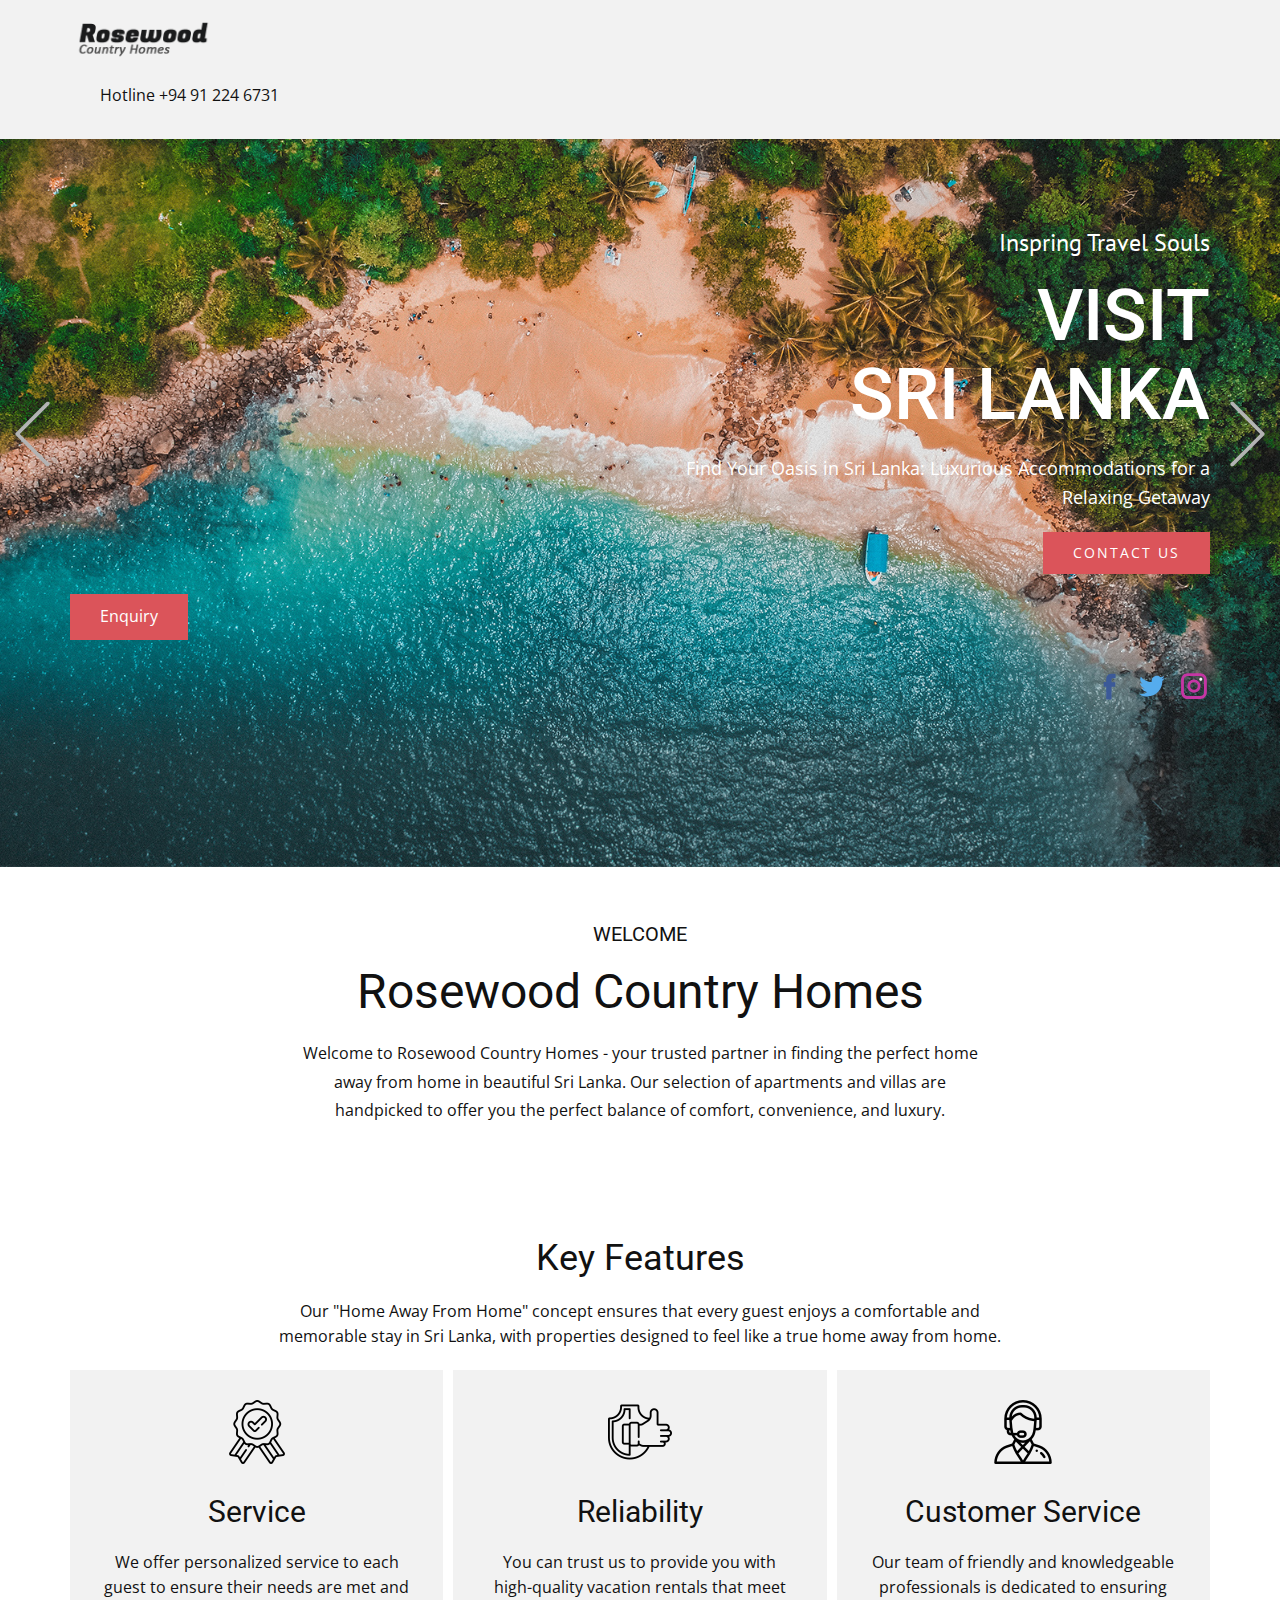
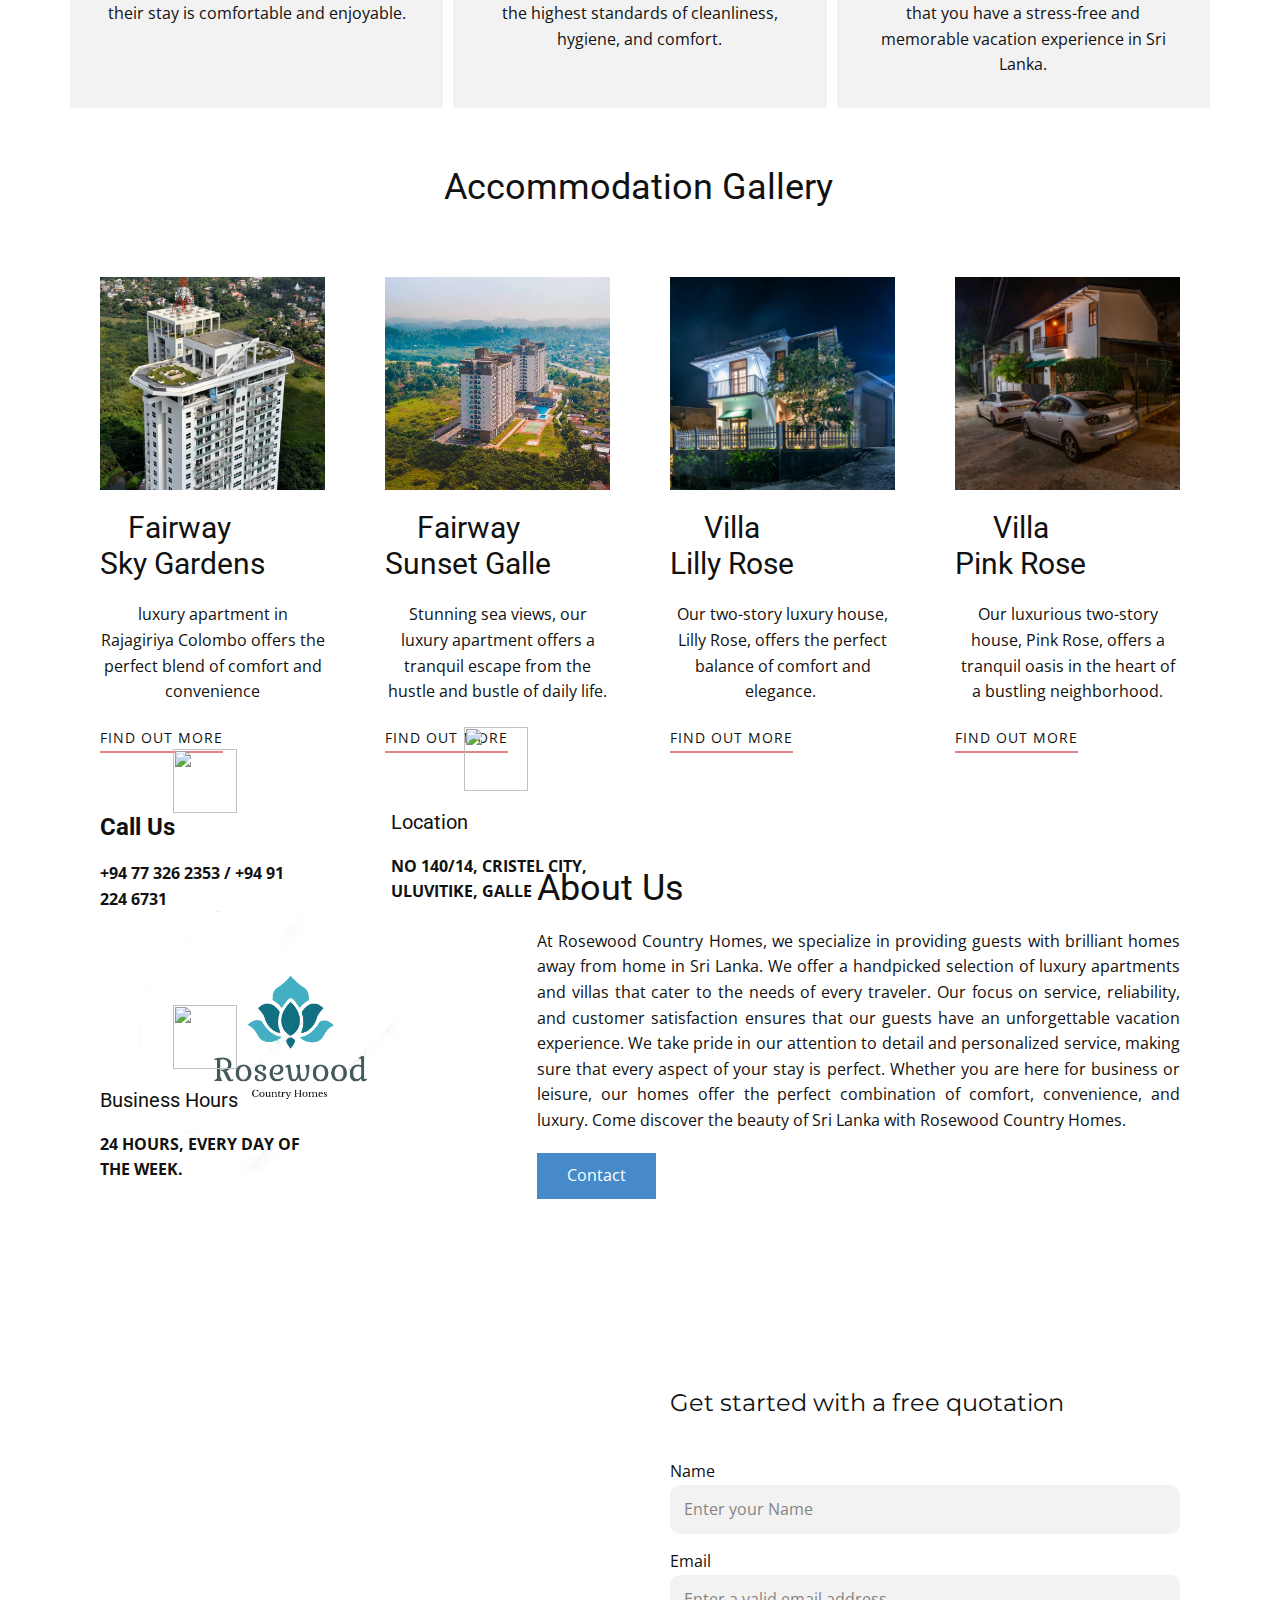
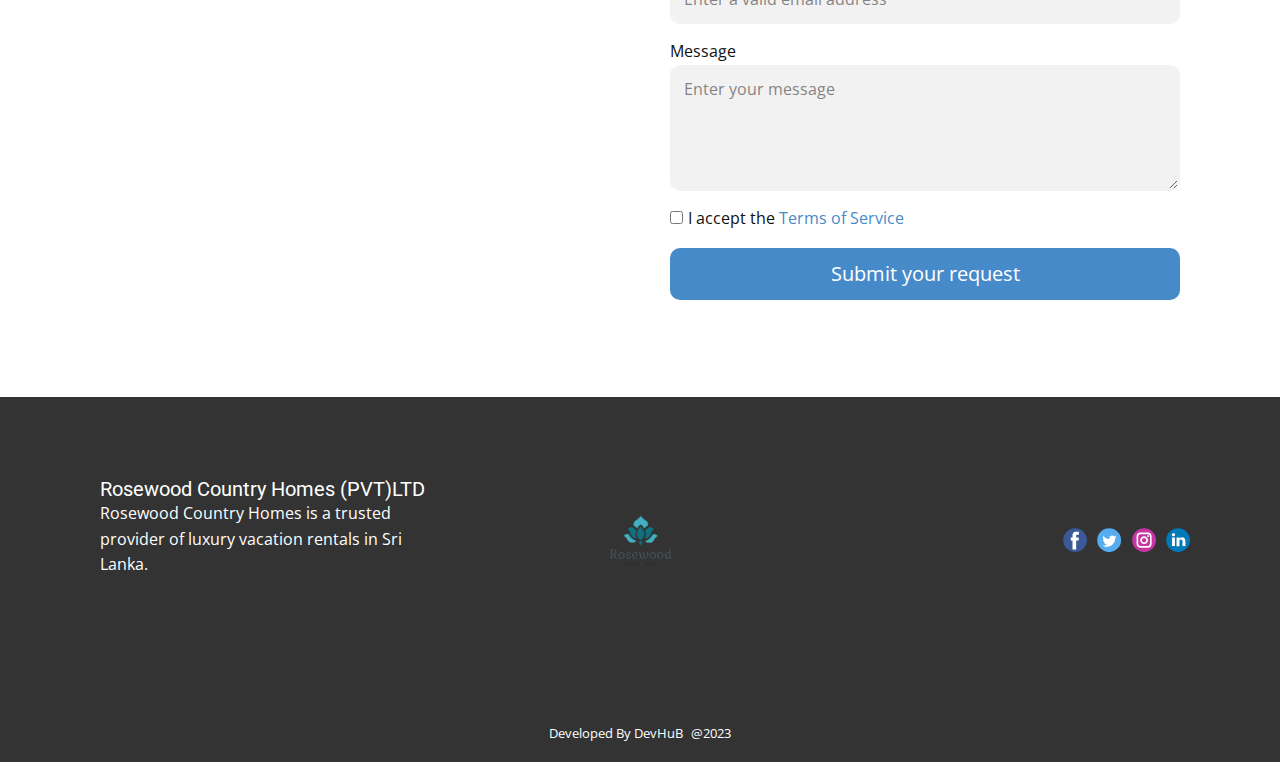
==== commit cbca2402: "update dev name" ====
--- a/index.html
+++ b/index.html
@@ -533,15 +533,13 @@
         </div>
       </div></footer>
     <section class="u-backlink u-clearfix u-grey-80">
-      <a class="u-link" href="https://nicepage.com/html5-template" target="_blank">
-        <span>Free HTML5 Template</span>
+      <span>Developed By DevHuB</span>
       </a>
       <p class="u-text">
-        <span>created with</span>
+        <span></span>
       </p>
-      <a class="u-link" href="" target="_blank">
-        <span>Website Builder Software</span>
-      </a>. 
+      <span>@2023</span>
+      </a>
     </section>
   
 </body></html>